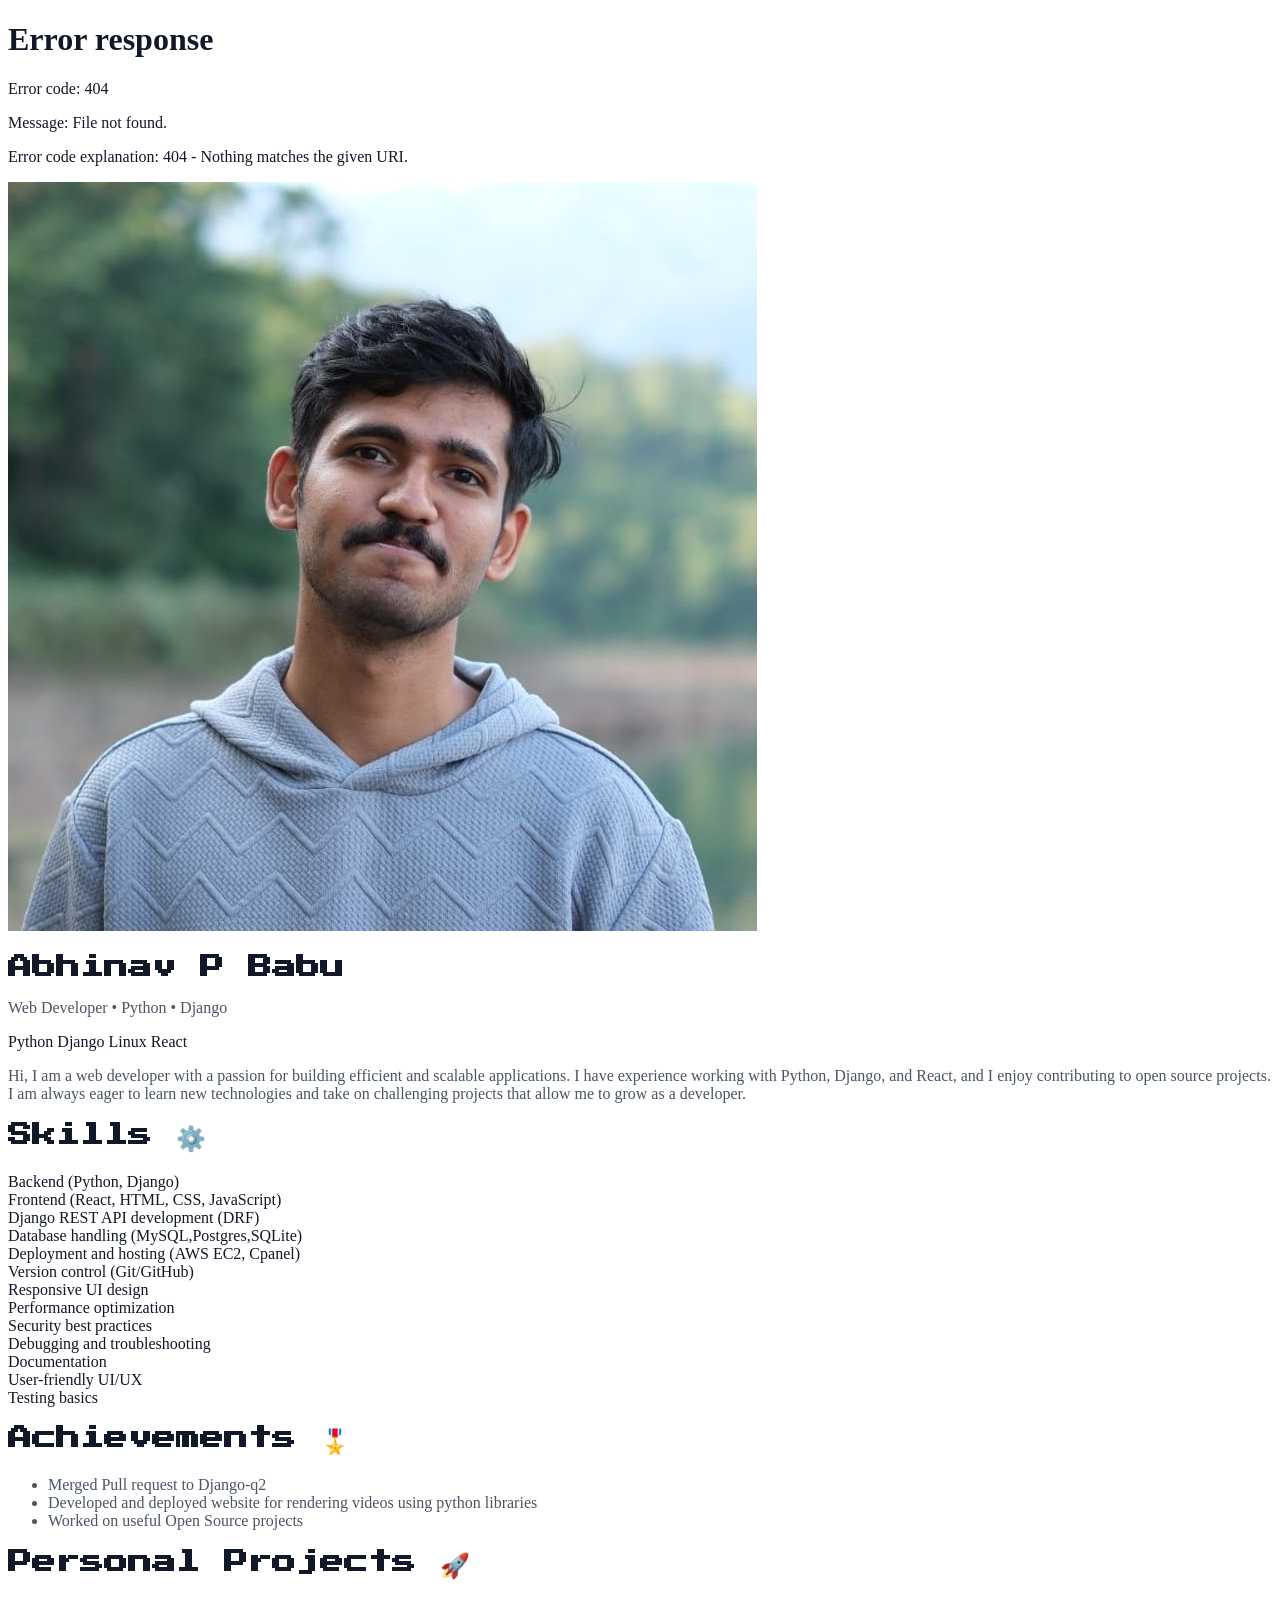
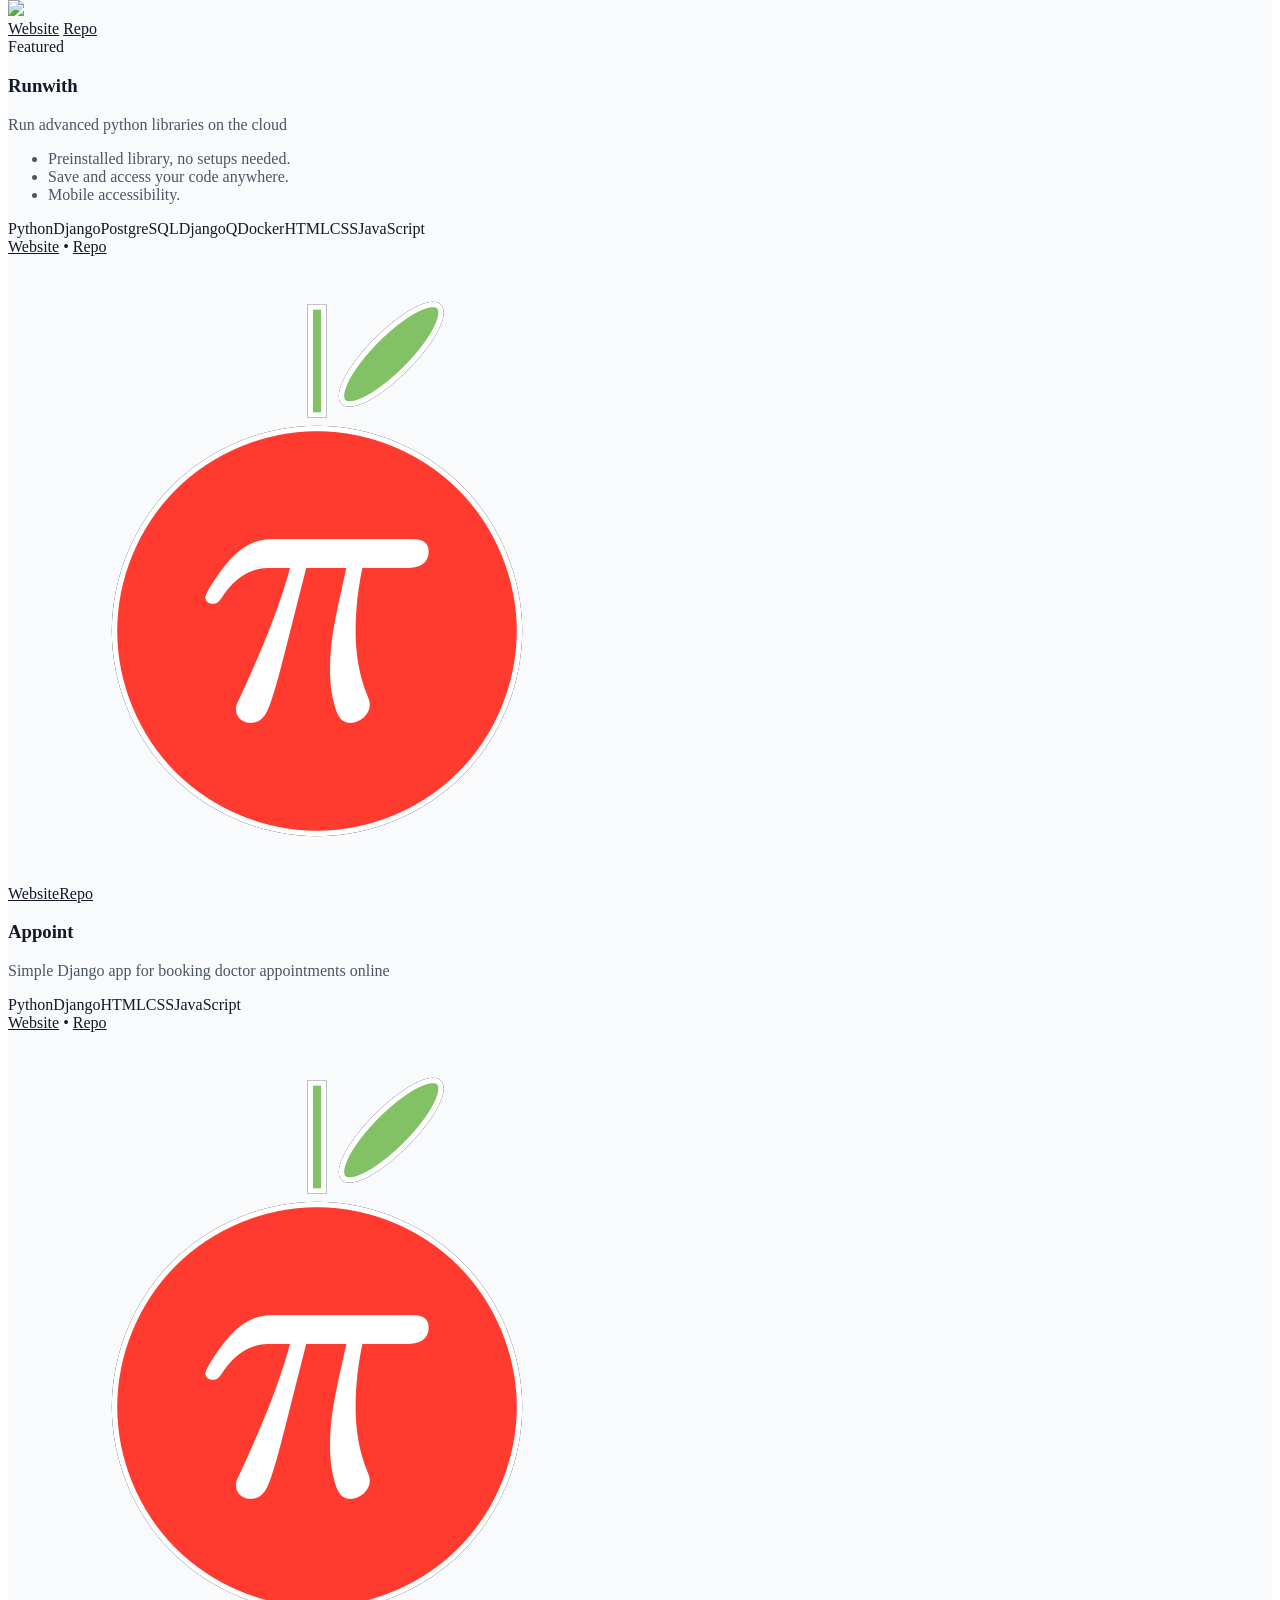
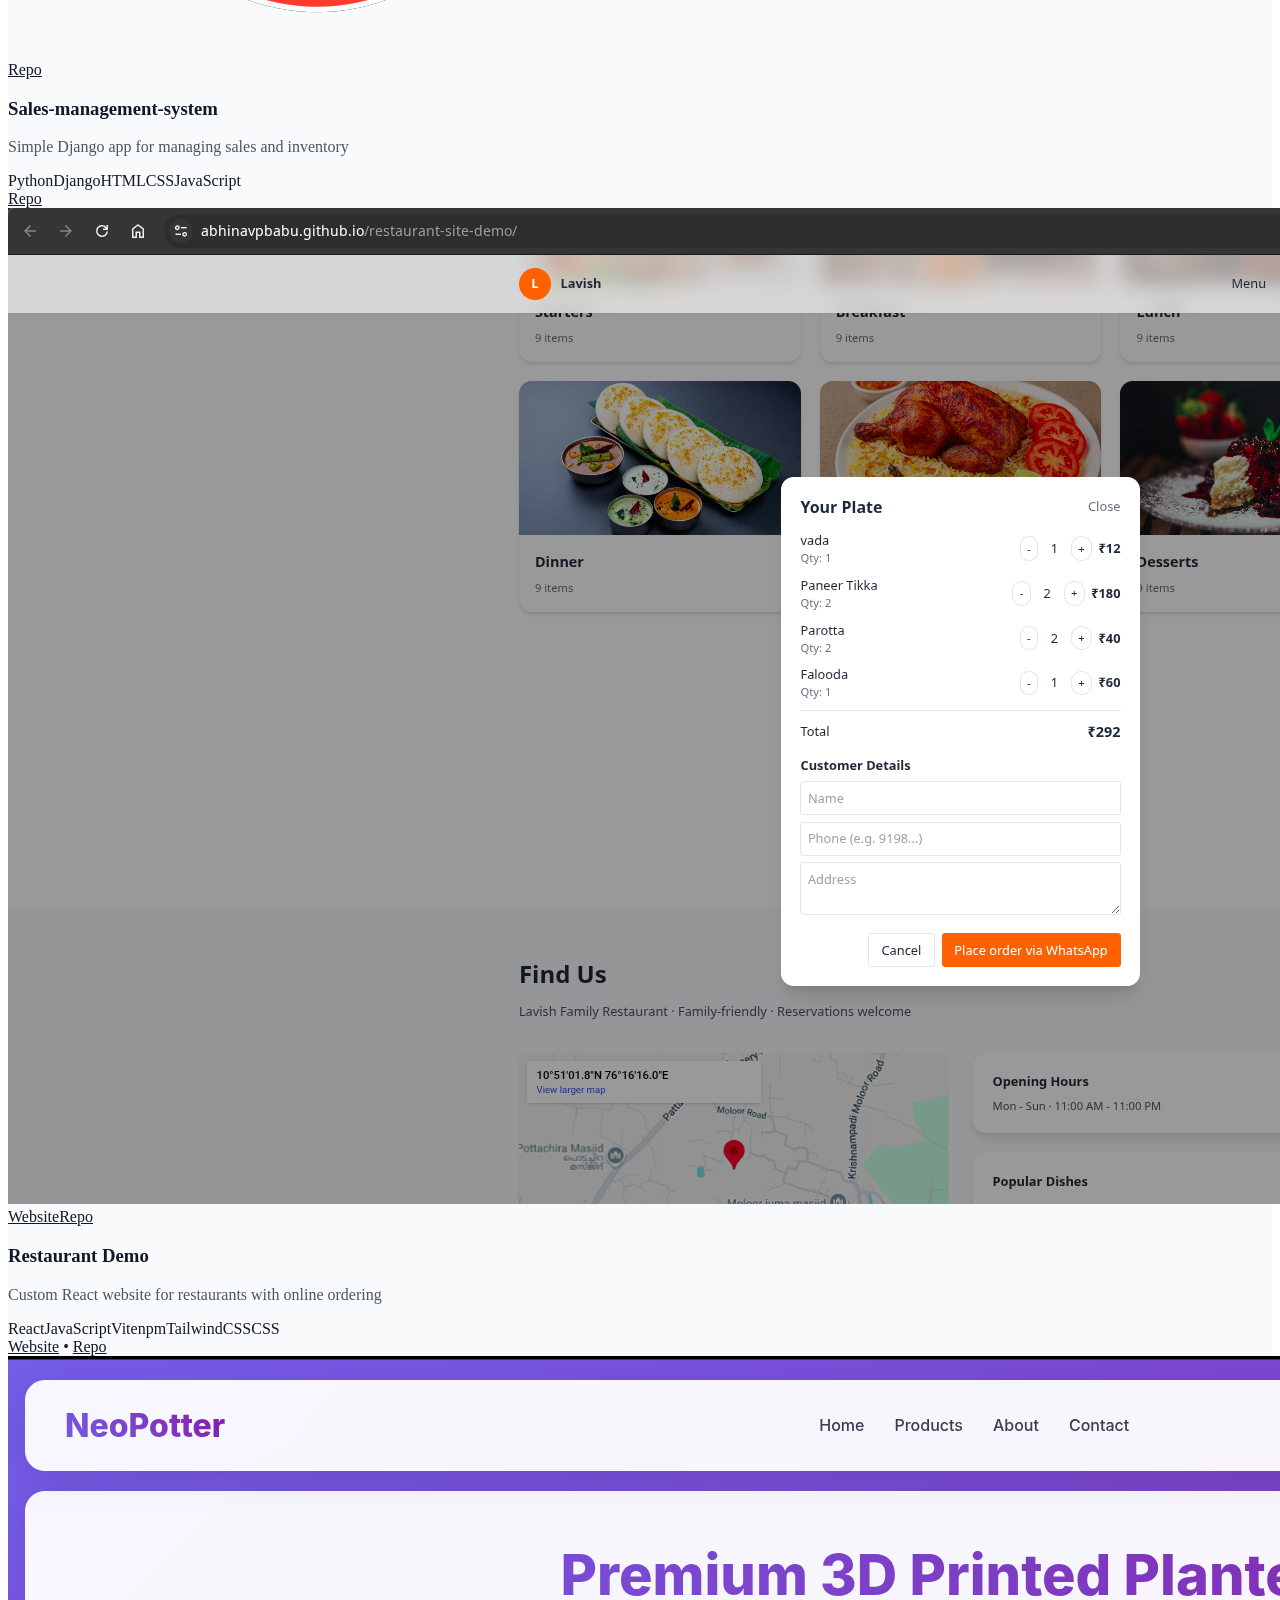
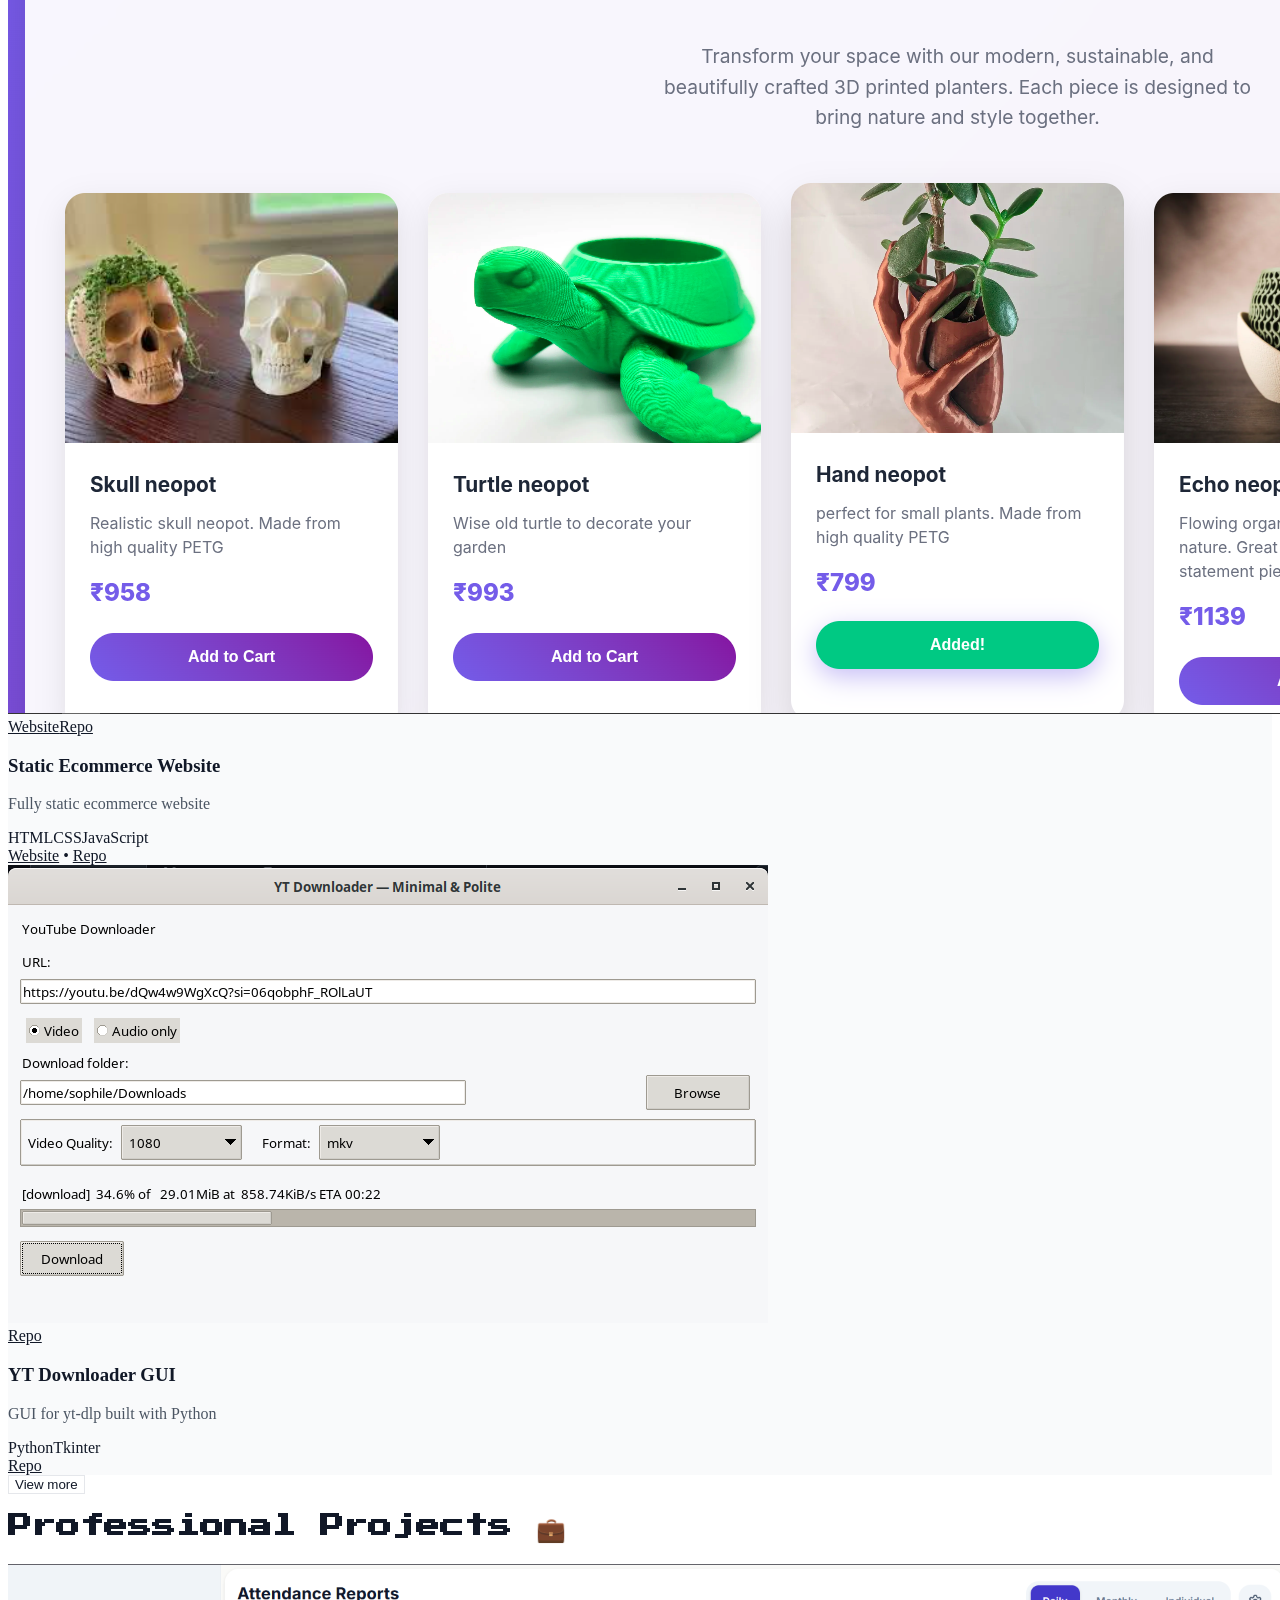
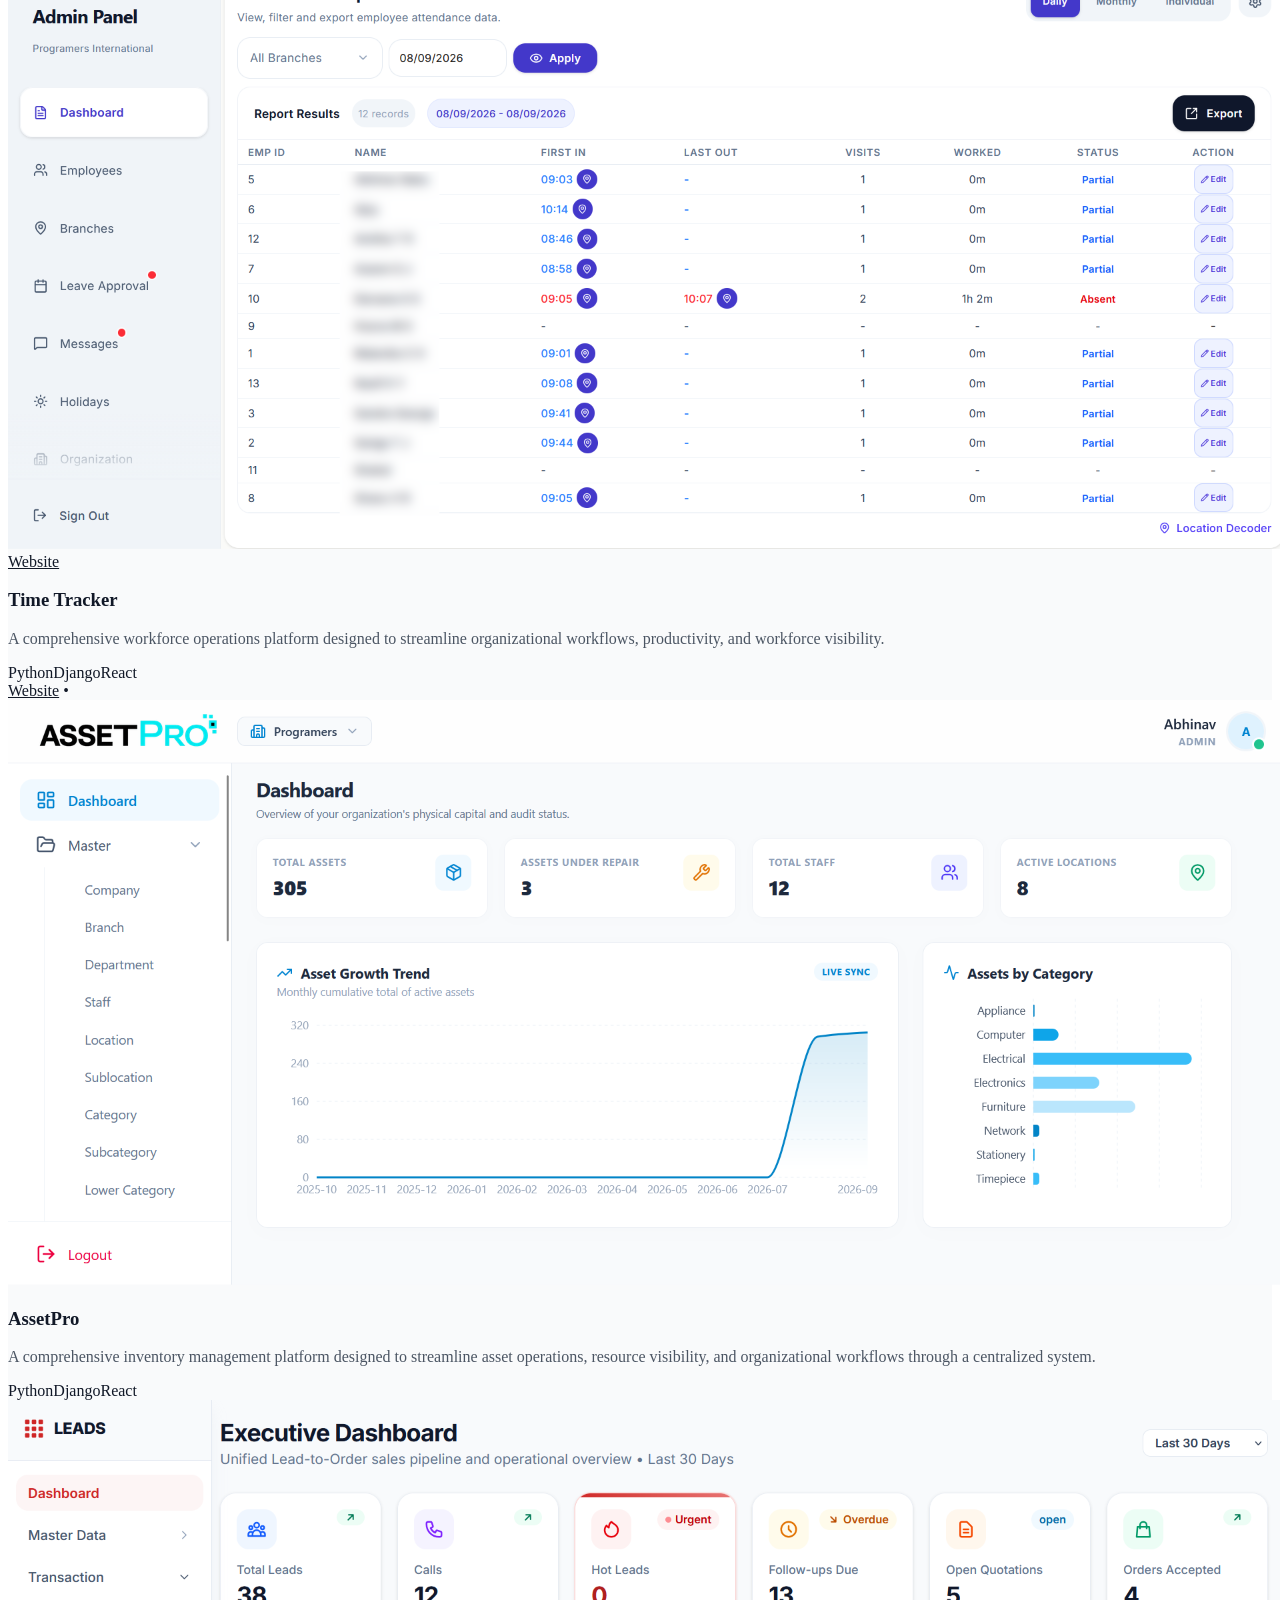
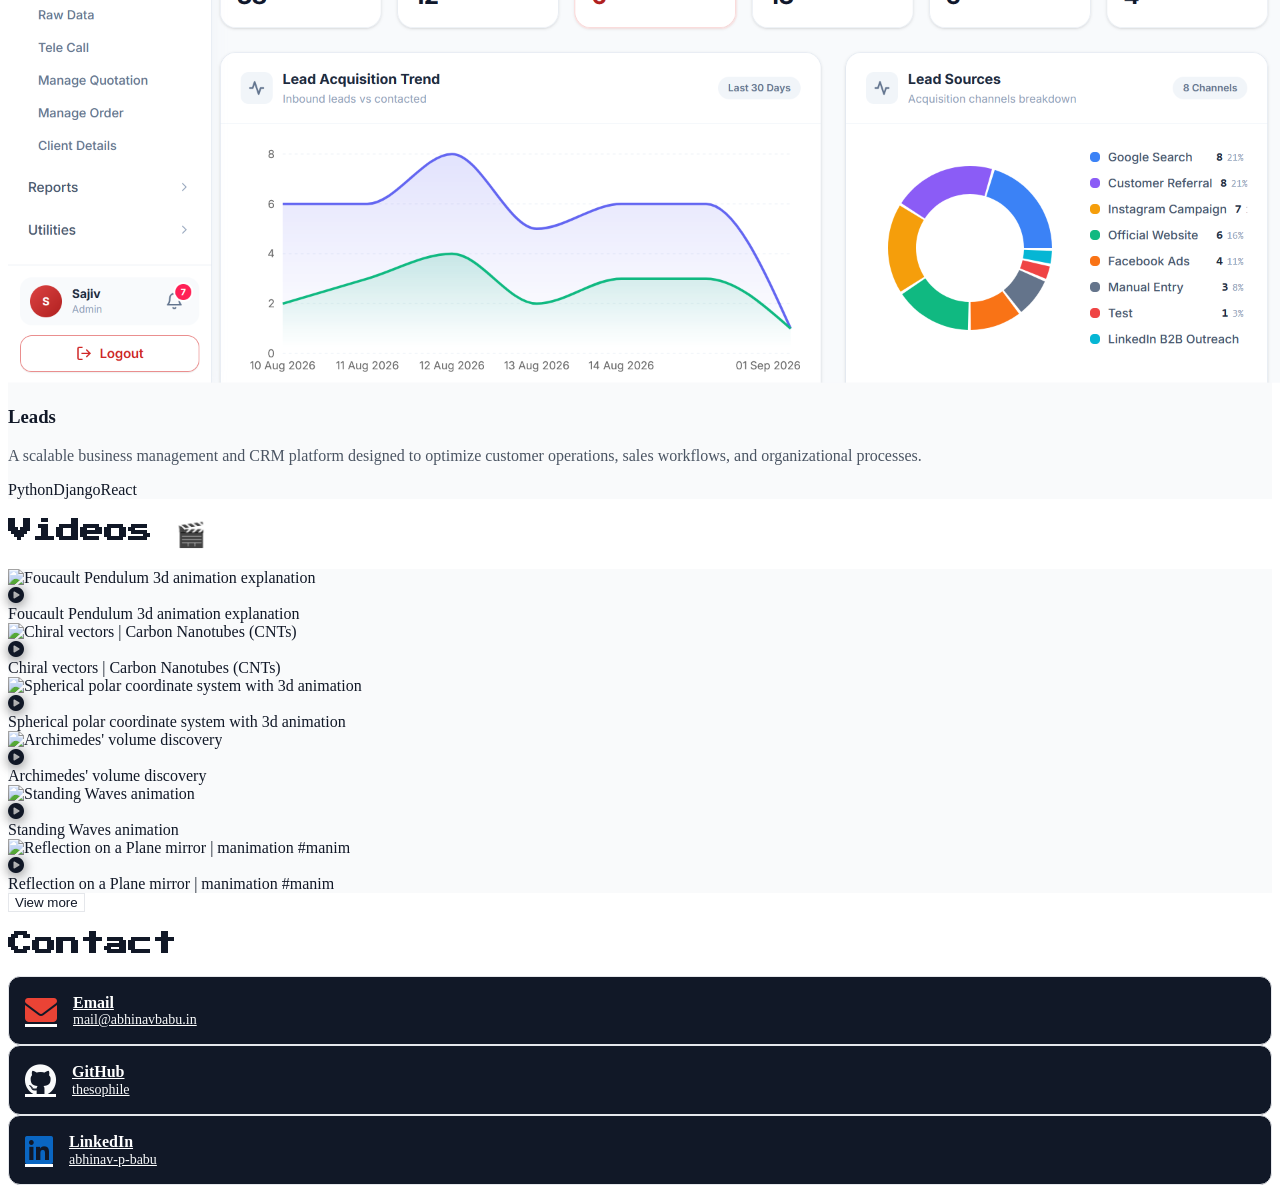
==== index.html @ 72762e6c "Swap video embeds for click-to-play posters to fix scrolling." ====
<!DOCTYPE html>
<html lang="en">

<head>
    <meta charset="UTF-8">
    <meta name="viewport" content="width=device-width, initial-scale=1.0">
    <title>Abhinav Babu | Web Developer, Python Django, Kerala</title>
    <meta name="description"
        content="Abhinav P Babu is a web developer from Kerala specializing in Python and Django. With a passion for building efficient and scalable applications, Abhinav has experience working with various technologies and contributing to open source projects. Explore his portfolio, projects, and contact information on his personal website.">
    <script src="https://cdn.tailwindcss.com"></script>
    <link rel="stylesheet" href="https://cdnjs.cloudflare.com/ajax/libs/font-awesome/6.5.0/css/all.min.css">
    <link href="https://fonts.googleapis.com/css2?family=Press+Start+2P&display=swap" rel="stylesheet">
    <link rel="stylesheet" href="style.css">
    <link rel="stylesheet" href="common/navbar.css">
</head>

<body class="font-sans">

    <!-- fetch navbar from common -->
    <div id="navbar"></div>
    <script src="common/navbar.js"></script>
    <script>
        fetch('common/navbar.html')
            .then(response => response.text())
            .then(data => {
                document.getElementById('navbar').innerHTML = data;

                initNavbar();
            });
    </script>




    <!-- Container -->
    <div class="max-w-6xl mx-auto px-6">

        <!-- Hero -->
        <section class="py-12 md:py-20 flex flex-col md:flex-row md:items-start gap-8 md:gap-12">
            <div class="w-full md:w-auto md:shrink-0">
                <img id="profile-img" src="img/profile.jpg"
                    class="w-full md:w-64 object-cover rounded-lg mix-blend-multiply opacity-95" />
            </div>
            <div class="flex-1">
                <h1 class="text-2xl md:text-3xl font-bold font-minecraft">
                    Abhinav P Babu
                </h1>
                <p class="mt-3 theme-muted">
                    Web Developer • Python • Django
                </p>
                <div class="mt-5 flex flex-wrap gap-2">
                    <span class="px-3 py-1 text-sm border rounded theme-border">Python</span>
                    <span class="px-3 py-1 text-sm border rounded theme-border">Django</span>
                    <span class="px-3 py-1 text-sm border rounded theme-border">Linux</span>
                    <span class="px-3 py-1 text-sm border rounded theme-border">React</span>
                </div>
                <p class="mt-5 max-w-2xl theme-muted">
                    Hi, I am a web developer with a passion for building efficient and scalable applications. I have
                    experience working with Python, Django, and React, and I enjoy contributing to open source projects.
                    I am always eager to learn new technologies and take on challenging projects that allow me to grow
                    as
                    a developer.
                </p>
            </div>
        </section>

        <!-- Skills -->
        <section class="py-16" id="skills">
            <h2 class="text-2xl font-semibold border-b pb-2 mb-4 theme-border">Skills ⚙️</h2>
            <div class="mt-6 grid grid-cols-2 md:grid-cols-4 gap-4 text-sm">
                <div class="border p-3 theme-border">Backend (Python, Django)</div>
                <div class="border p-3 theme-border">Frontend (React, HTML, CSS, JavaScript)</div>
                <div class="border p-3 theme-border">Django REST API development (DRF)</div>
                <div class="border p-3 theme-border">Database handling (MySQL,Postgres,SQLite)</div>
                <div class="border p-3 theme-border">Deployment and hosting (AWS EC2, Cpanel)</div>
                <div class="border p-3 theme-border">Version control (Git/GitHub)</div>
                <div class="border p-3 theme-border">Responsive UI design</div>
                <div class="border p-3 theme-border">Performance optimization</div>
                <div class="border p-3 theme-border">Security best practices</div>
                <div class="border p-3 theme-border">Debugging and troubleshooting</div>
                <div class="border p-3 theme-border">Documentation</div>
                <div class="border p-3 theme-border">User-friendly UI/UX</div>
                <div class="border p-3 theme-border">Testing basics</div>
            </div>
        </section>

        <!-- Achievements -->
        <section class="py-16">
            <h2 class="text-2xl font-semibold border-b pb-2 mb-4 theme-border">Achievements 🎖️</h2>
            <ul class="mt-4 list-disc list-inside theme-muted">
                <li>Merged Pull request to Django-q2</li>
                <li>Developed and deployed website for rendering videos using python libraries</li>
                <li>Worked on useful Open Source projects</li>
            </ul>
        </section>

    </div>

    <!-- Personal Projects -->
    <section id="featured" class="py-16">
        <div class="max-w-6xl mx-auto px-6">
            <div id="projects" class="scroll-mt-14"></div>
            <h2 class="text-2xl font-semibold border-b pb-2 mb-6 theme-border">Personal Projects 🚀</h2>
            <div id="featured-project" class="mb-6"></div>
            <div id="projects-container" class="grid sm:grid-cols-2 lg:grid-cols-3 gap-6"></div>
            <div class="mt-8 text-center">
                <button id="projects-more-btn" class="px-6 py-2 text-sm rounded theme-btn hidden">View more</button>
            </div>
        </div>
    </section>

    <!-- Professional Projects -->
    <section id="professional-projects" class="py-16">
        <div class="max-w-6xl mx-auto px-6">
            <h2 class="text-2xl font-semibold border-b pb-2 mb-6 theme-border">Professional Projects 💼</h2>
            <div id="professional-projects-container" class="grid sm:grid-cols-2 lg:grid-cols-3 gap-6"></div>
        </div>
    </section>

    <!-- Videos -->
    <section class="py-16" id="videos">
        <div class="max-w-6xl mx-auto px-6">
            <h2 class="text-2xl font-semibold border-b pb-2 mb-6 theme-border">Videos 🎬</h2>
            <div id="videos-container" class="grid grid-cols-1 md:grid-cols-3 gap-6"></div>
            <div class="mt-8 text-center">
                <button id="videos-more-btn" class="px-6 py-2 text-sm rounded theme-btn hidden">View more</button>
            </div>
        </div>
    </section>

    <section class="px-6">
        <div class="max-w-6xl mx-auto px-6">
            <!-- Contact -->
            <section id="contact" class="py-16">
                <h2 class="text-2xl font-semibold border-b pb-2 mb-4 theme-border">Contact</h2>
                <div class="mt-4 grid gap-4 sm:grid-cols-3">
                    <a href="mailto:abhinavbabu.contact@gmail.com" class="btn-card">
                        <i class="fa-solid fa-envelope"></i>
                        <span>
                            <span class="name">Email</span>
                            <span class="username">mail@abhinavbabu.in</span>
                        </span>
                    </a>
                    <a href="https://github.com/thesophile" target="_blank" class="btn-card">
                        <i class="fa-brands fa-github"></i>
                        <span>
                            <span class="name">GitHub</span>
                            <span class="username">thesophile</span>
                        </span>
                    </a>
                    <a href="https://linkedin.com/in/abhinav-p-babu" target="_blank" class="btn-card">
                        <i class="fa-brands fa-linkedin"></i>
                        <span>
                            <span class="name">LinkedIn</span>
                            <span class="username">abhinav-p-babu</span>
                        </span>
                    </a>
                </div>
            </section>
        </div>
    </section>


    <script>
        const VIDEOS_PER_PAGE = 6;
        let allVideos = [];
        let videosShown = 0;

        function renderVideos(videos) {
            const container = document.getElementById('videos-container');
            const btn = document.getElementById('videos-more-btn');
            const batch = videos.slice(videosShown, videosShown + VIDEOS_PER_PAGE);

            batch.forEach(v => {
                const div = document.createElement('div');
                div.className = 'border rounded overflow-hidden';
                div.style.borderColor = 'var(--border)';
                div.style.backgroundColor = 'var(--bg-card)';
                div.innerHTML = `
                    <div class="aspect-video w-full relative group cursor-pointer video-face" title="${v.title}">
                        <img
                            class="w-full h-full object-cover"
                            src="https://i.ytimg.com/vi/${v.youtube_id}/hqdefault.jpg"
                            alt="${v.title}"
                            loading="lazy">
                        <div class="absolute inset-0 bg-black/30 group-hover:bg-black/10 transition flex items-center justify-center">
                            <i class="fa-solid fa-circle-play text-white text-5xl" style="filter: drop-shadow(0 2px 6px rgba(0,0,0,0.6));"></i>
                        </div>
                    </div>
                    <div class="p-3 text-sm font-medium">${v.title}</div>
                `;
                div.querySelector('.video-face').addEventListener('click', () => {
                    const face = div.querySelector('.video-face');
                    face.innerHTML = `
                        <iframe
                            class="w-full h-full"
                            src="https://www.youtube.com/embed/${v.youtube_id}?autoplay=1&rel=0"
                            title="${v.title}"
                            frameborder="0"
                            allow="accelerometer; autoplay; clipboard-write; encrypted-media; gyroscope; picture-in-picture"
                            allowfullscreen>
                        </iframe>
                    `;
                    face.classList.remove('group', 'cursor-pointer');
                });
                container.appendChild(div);
            });

            videosShown += batch.length;
            btn.classList.toggle('hidden', videosShown >= allVideos.length);
        }

        fetch('videos.json')
            .then(res => res.json())
            .then(data => {
                allVideos = data;
                renderVideos(allVideos);
                document.getElementById('videos-more-btn').addEventListener('click', () => {
                    renderVideos(allVideos);
                });
            })
            .catch(() => {
                document.getElementById('videos-container').innerHTML =
                    '<p class="theme-subtle text-sm">Failed to load videos.</p>';
            });
    </script>

    <script src="script.js"></script>

    <script src="https://unpkg.com/lenis@1.3.26/dist/lenis.min.js"></script>
    <script>
        const lenis = new Lenis({
            autoRaf: true,
            anchors: { offset: 56 },
            respectReducedMotion: false,
            syncTouch: true
        });
    </script>

</body>

</html>
---- style.css ----
.font-minecraft {
            font-family: 'Press Start 2P';
        }

        h2 {
            font-family: 'Press Start 2P';
        }

        /* ── Theme tokens ── */
        :root {
            --bg: #ffffff;
            --bg-nav: #ffffff;
            --bg-card: #f9fafb;
            --text: #111827;
            --text-muted: #4b5563;
            --text-subtle: #6b7280;
            --border: #e5e7eb;
            --hover-bg: #f3f4f6;
        }

        [data-theme="dark"] {
            --bg: #0f0f0f;
            --bg-nav: #111111;
            --bg-card: #1a1a1a;
            --text: #f3f4f6;
            --text-muted: #d1d5db;
            --text-subtle: #9ca3af;
            --border: #2a2a2a;
            --hover-bg: #1f1f1f;
        }

        html {
            scroll-behavior: smooth;
            scroll-padding-top: 4rem;
        }

        .lenis.lenis-smooth {
            scroll-behavior: auto !important;
        }

        body {
            background-color: var(--bg);
            color: var(--text);
            transition: background-color 0.25s, color 0.25s;
        }

        nav {
            background-color: var(--bg-nav);
            border-color: var(--border);
        }

        #mobile-menu {
            background-color: var(--bg-nav);
            border-color: var(--border);
        }

        /* Skills / border cards */
        .theme-border {
            border-color: var(--border);
        }

        .theme-card {
            background-color: var(--bg-card);
            border-color: var(--border);
        }

        /* Text helpers */
        .theme-muted  { color: var(--text-muted); }
        .theme-subtle { color: var(--text-subtle); }

        /* Links */
        a { color: inherit; }

        /* Toggle button */
        #theme-toggle {
            display: flex;
            align-items: center;
            justify-content: center;
            width: 32px;
            height: 32px;
            border-radius: 6px;
            border: 1px solid var(--border);
            background: transparent;
            cursor: pointer;
            color: var(--text);
            transition: background 0.2s;
            font-size: 15px;
            flex-shrink: 0;
        }

        #theme-toggle:hover { background: var(--hover-bg); }

        /* Hamburger lines */
        .ham-line { background-color: var(--text); }

        /* Contact buttons */
        .btn-card {
            display: flex;
            align-items: center;
            gap: 1rem;
            padding: 1rem;
            border: 1px solid var(--border);
            border-radius: 0.75rem;
            background-color: var(--text);
            color: var(--bg);
            transition: opacity 0.2s, border-color 0.2s;
        }
        .btn-card:hover { opacity: 0.8; }
        .btn-card i {
            flex-shrink: 0;
            font-size: 2rem;
            color: var(--bg-card);
        }
        .btn-card i.fa-envelope { color: #ea4335; }
        .btn-card i.fa-github { color: var(--bg-card); }
        .btn-card i.fa-linkedin { color: #0a66c2; }
        .btn-card .name {
            display: block;
            font-weight: 600;
            line-height: 1.2;
            color: var(--bg);
        }
        .btn-card .username {
            display: block;
            color: var(--bg-card);
            font-size: 0.875rem;
            line-height: 1.2;
        }

        /* View-more buttons */
        .theme-btn {
            border: 1px solid var(--border);
            color: var(--text);
            background: transparent;
        }
        .theme-btn:hover { background: var(--hover-bg); }

        /* Video + project cards inherit border */
        #videos-container .border,
        #projects-container .border,
        #featured-project .border,
        #professional-projects-container .border {
            border-color: var(--border);
            background-color: var(--bg-card);
        }

        /* Profile image: keep mix-blend only in light mode */
        [data-theme="dark"] #profile-img {
            mix-blend-mode: normal;
            opacity: 1;
        }
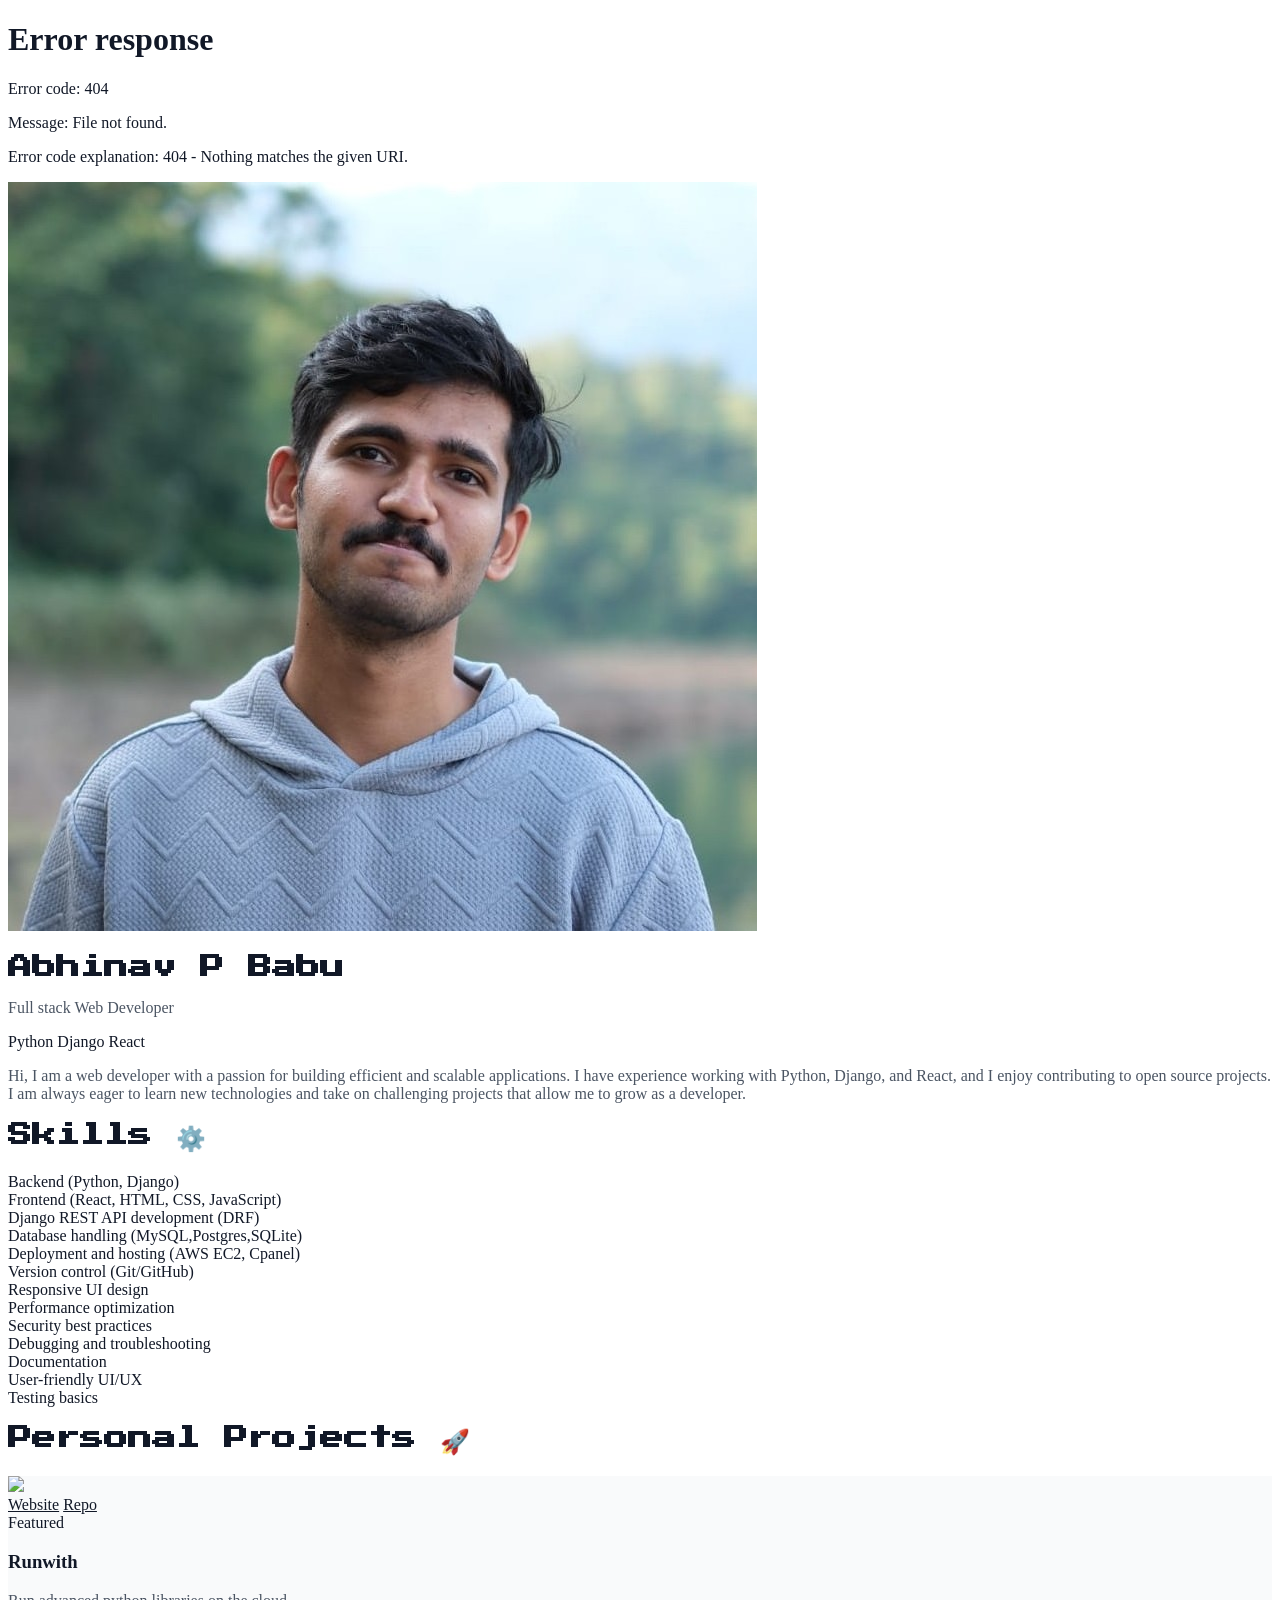
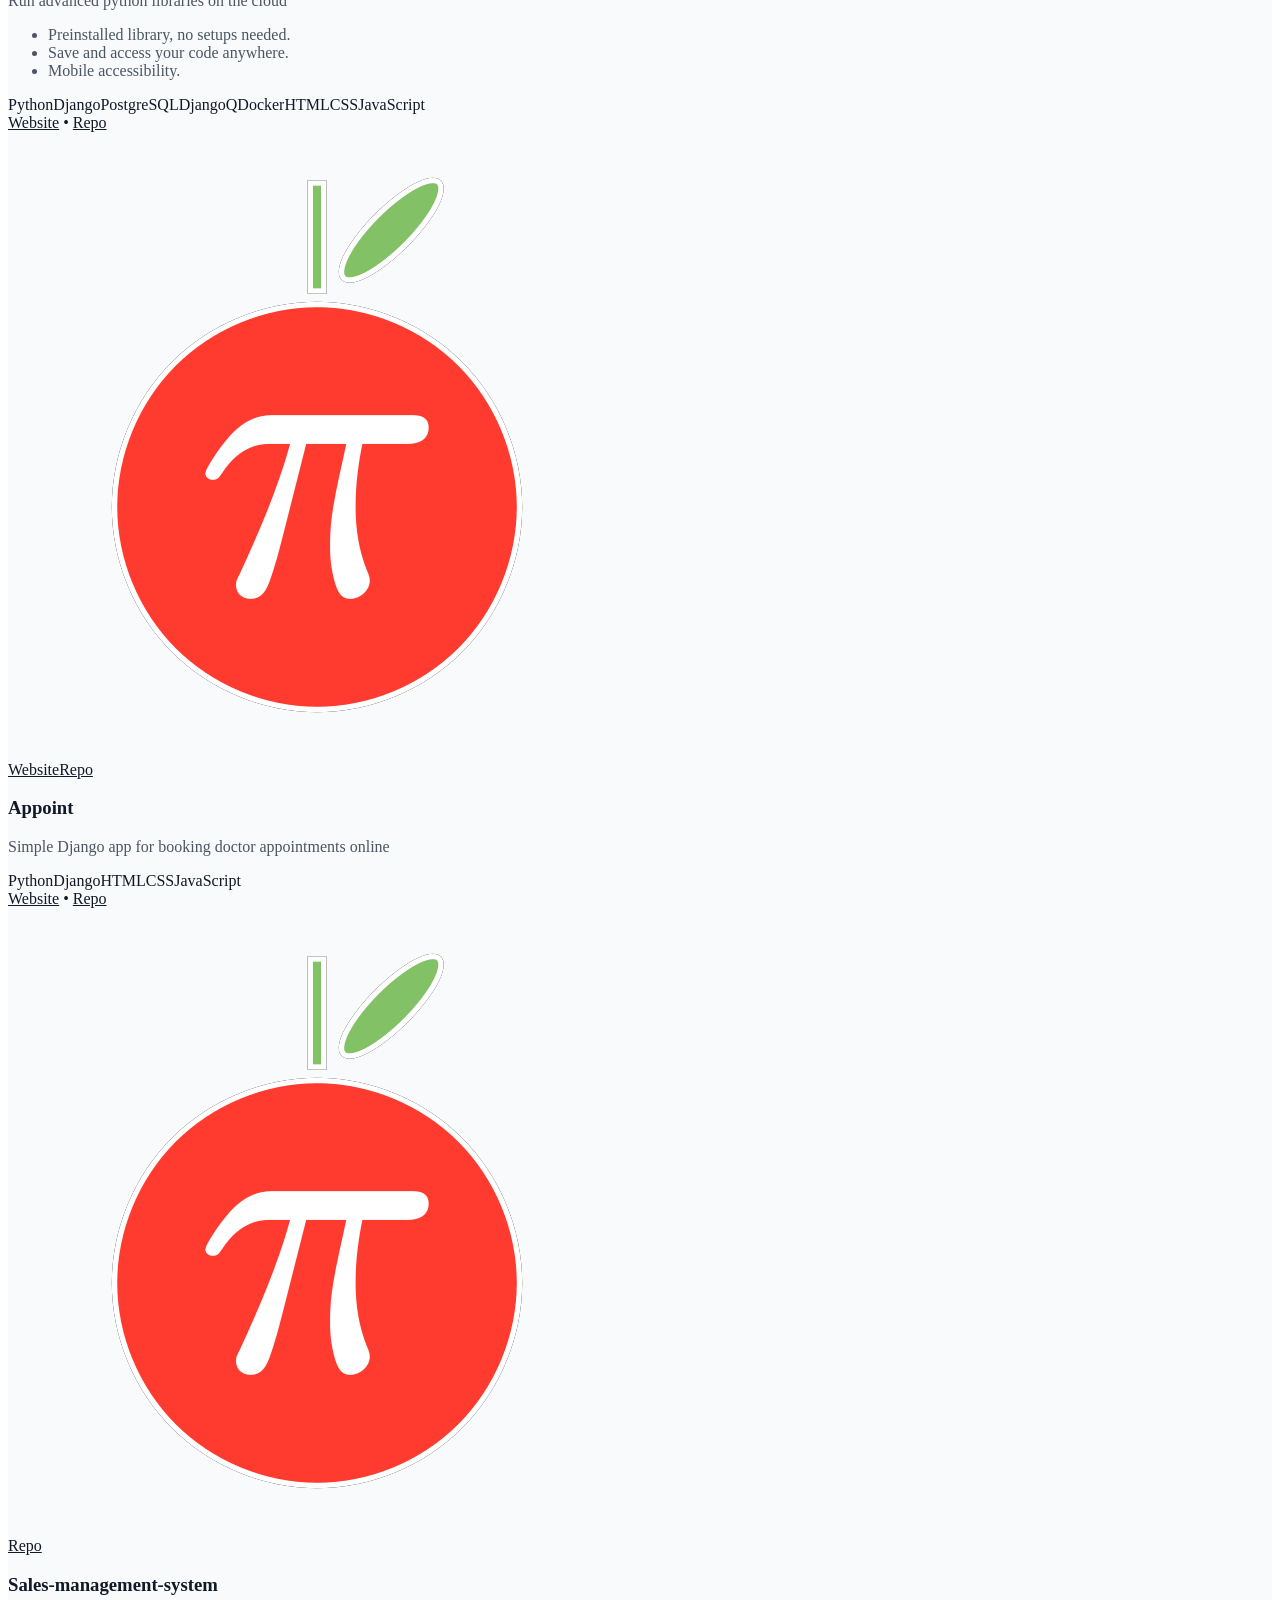
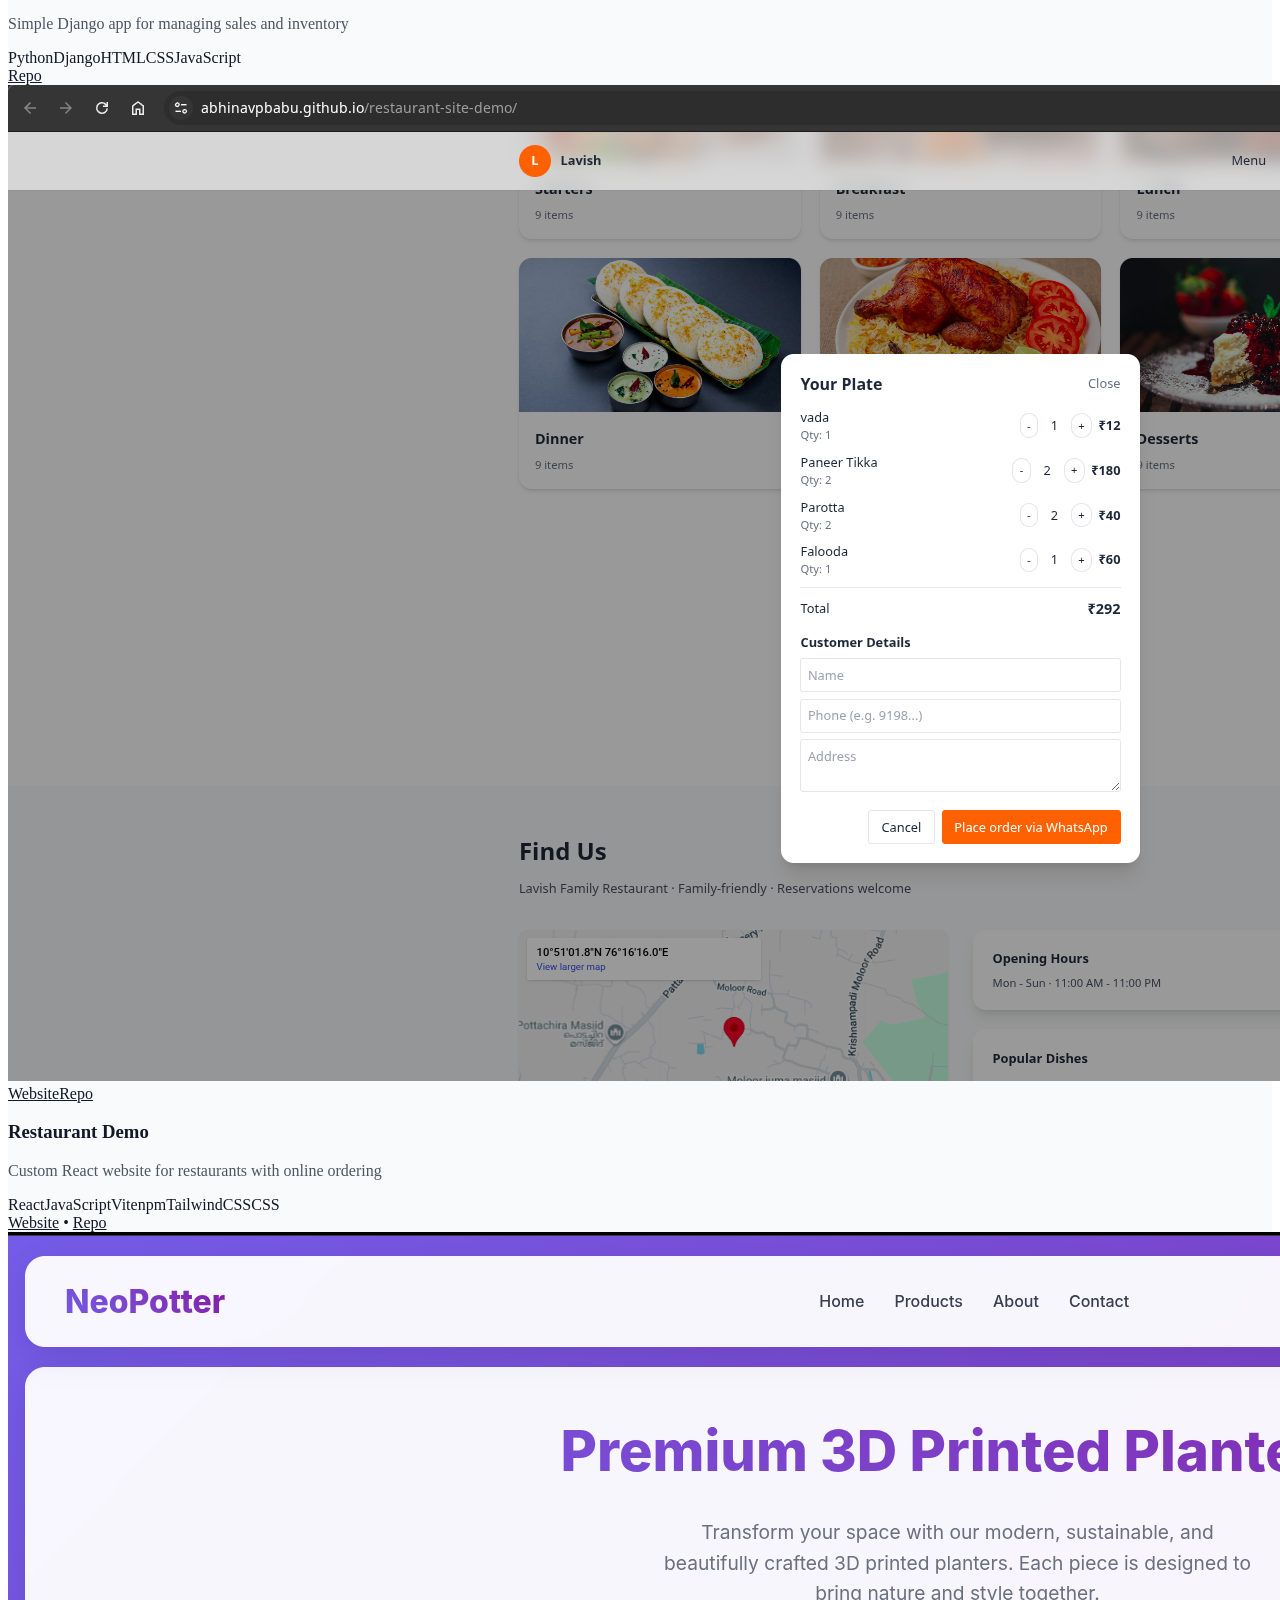
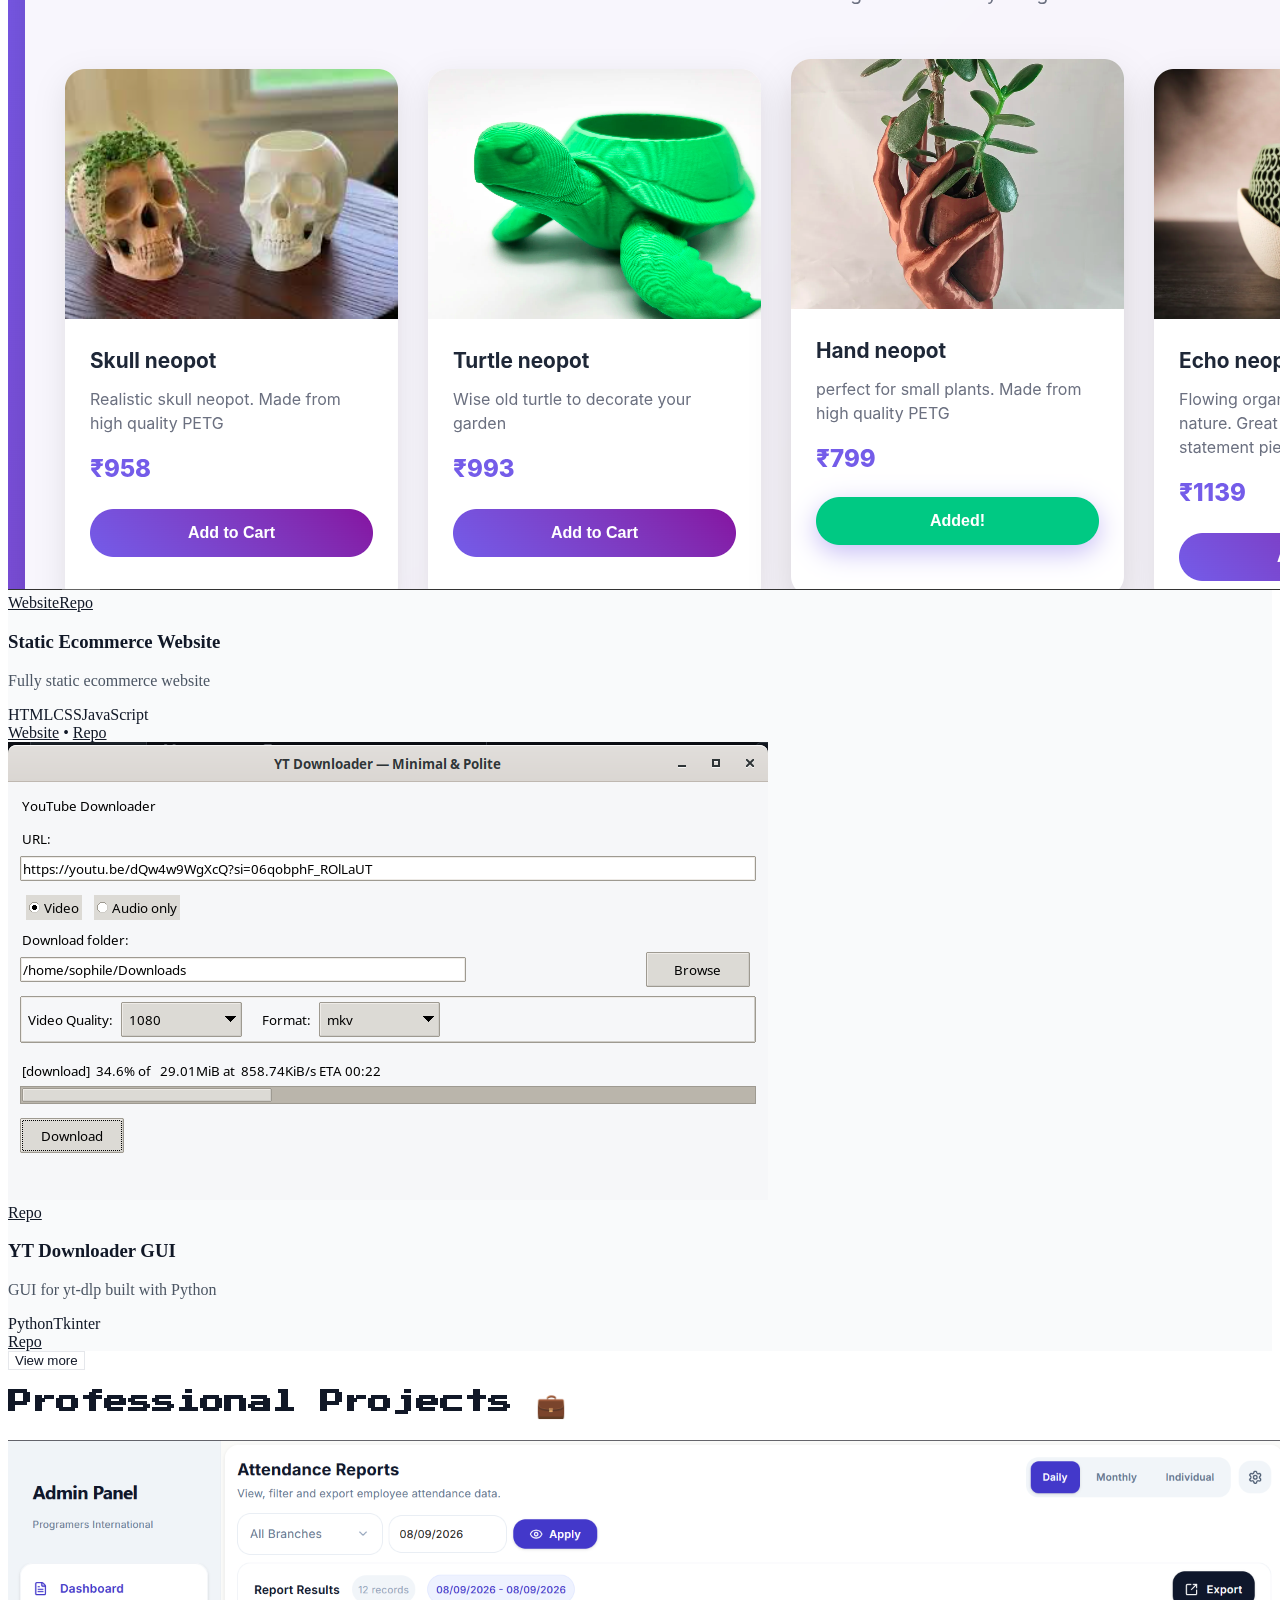
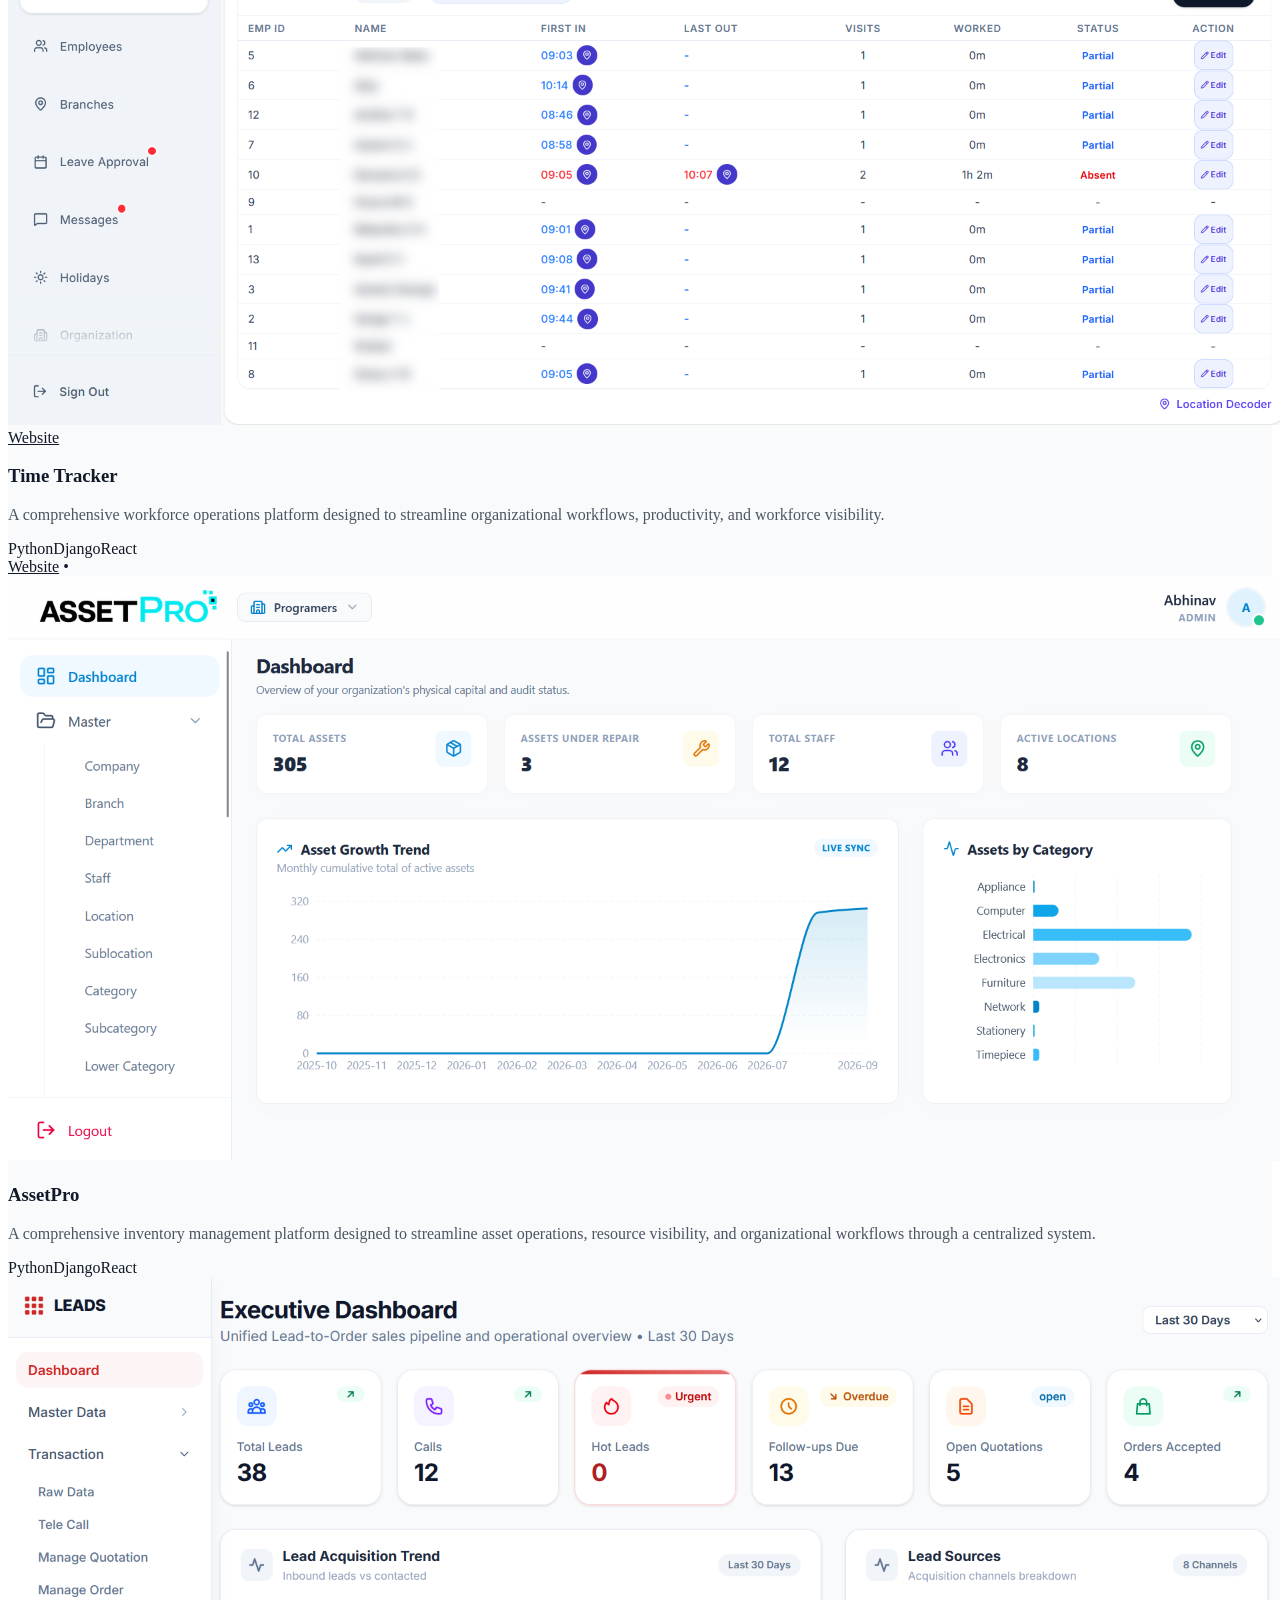
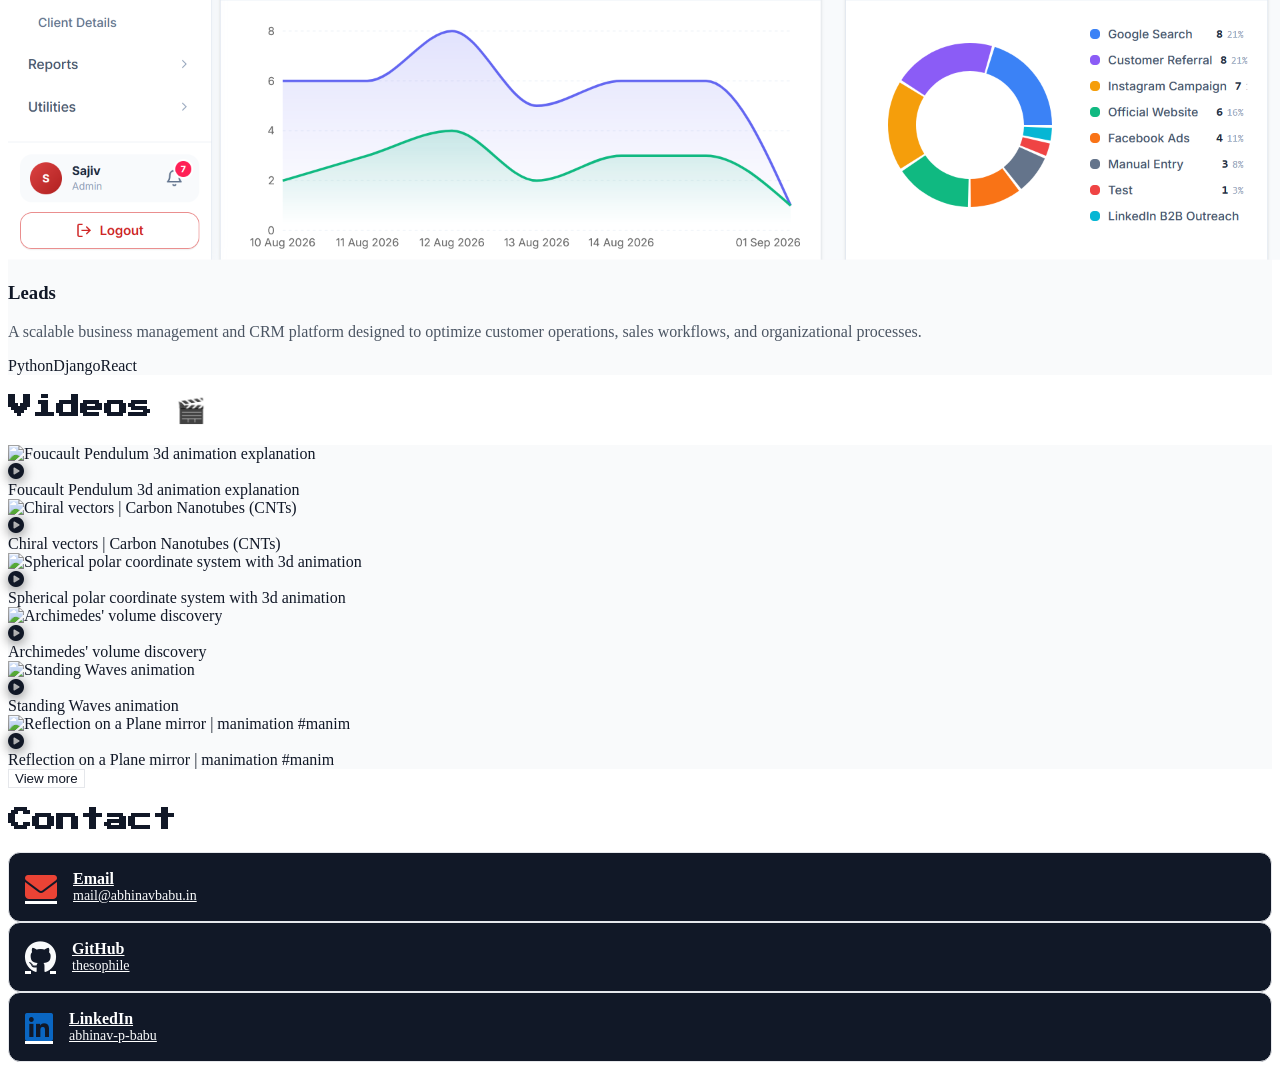
==== commit bfbbdfc0: "content chages" ====
--- a/index.html
+++ b/index.html
@@ -46,12 +46,11 @@
                     Abhinav P Babu
                 </h1>
                 <p class="mt-3 theme-muted">
-                    Web Developer • Python • Django
+                    Full stack Web Developer
                 </p>
                 <div class="mt-5 flex flex-wrap gap-2">
                     <span class="px-3 py-1 text-sm border rounded theme-border">Python</span>
                     <span class="px-3 py-1 text-sm border rounded theme-border">Django</span>
-                    <span class="px-3 py-1 text-sm border rounded theme-border">Linux</span>
                     <span class="px-3 py-1 text-sm border rounded theme-border">React</span>
                 </div>
                 <p class="mt-5 max-w-2xl theme-muted">
@@ -85,14 +84,14 @@
         </section>
 
         <!-- Achievements -->
-        <section class="py-16">
+        <!-- <section class="py-16">
             <h2 class="text-2xl font-semibold border-b pb-2 mb-4 theme-border">Achievements 🎖️</h2>
             <ul class="mt-4 list-disc list-inside theme-muted">
                 <li>Merged Pull request to Django-q2</li>
-                <li>Developed and deployed website for rendering videos using python libraries</li>
+                <li>Founded Runwith</li>
                 <li>Worked on useful Open Source projects</li>
             </ul>
-        </section>
+        </section> -->
 
     </div>
 
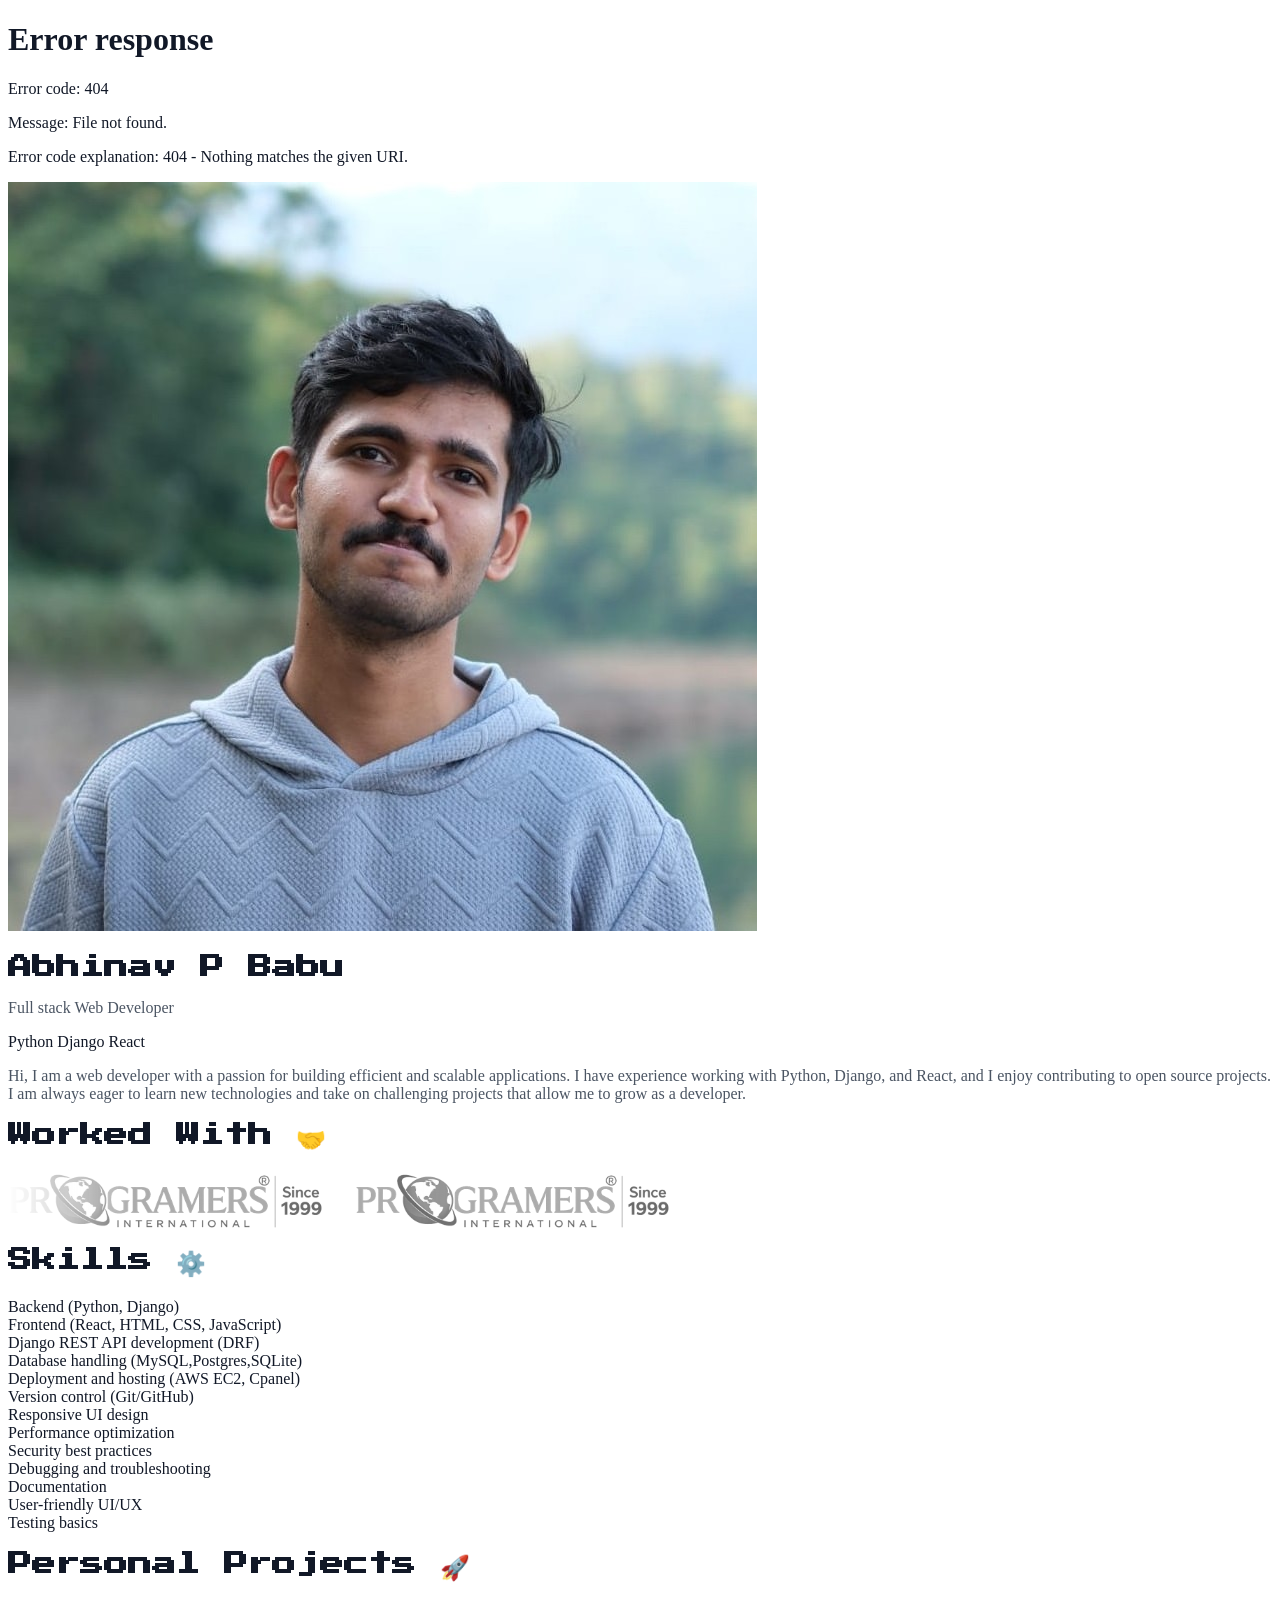
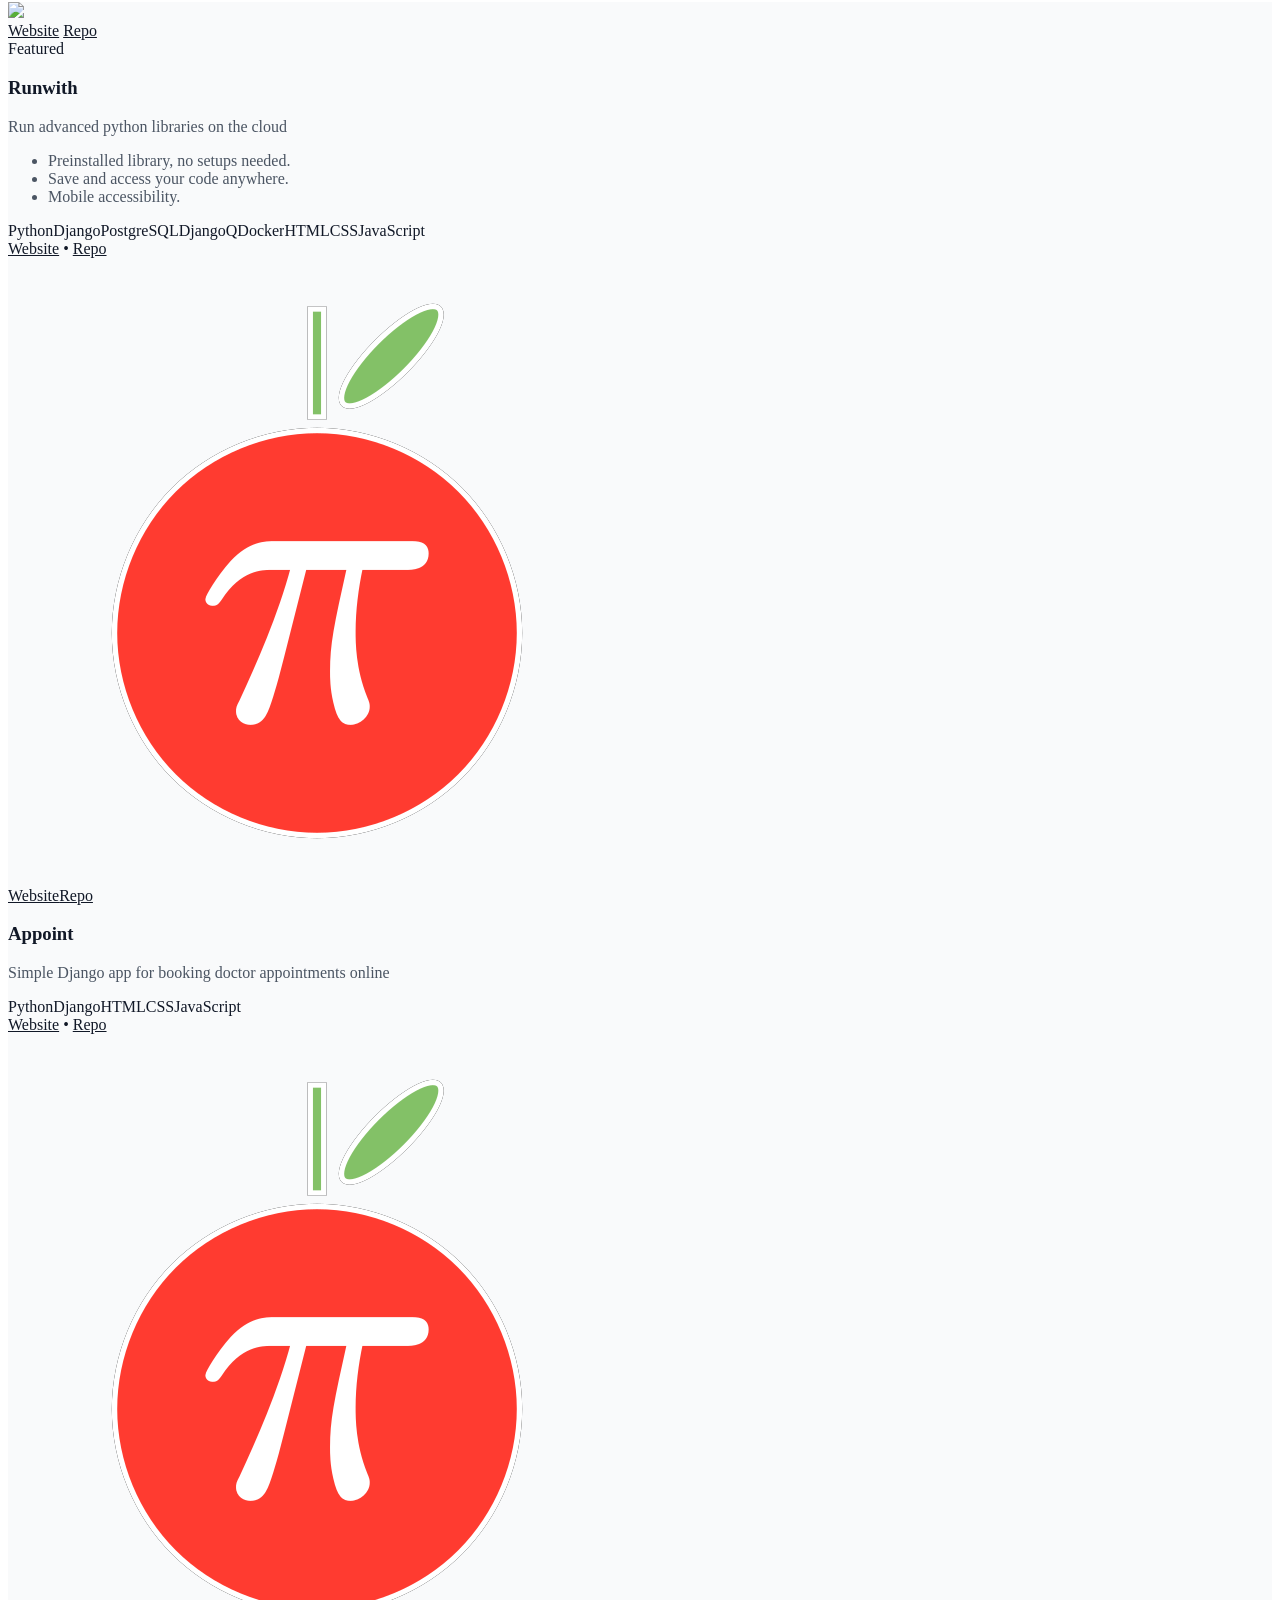
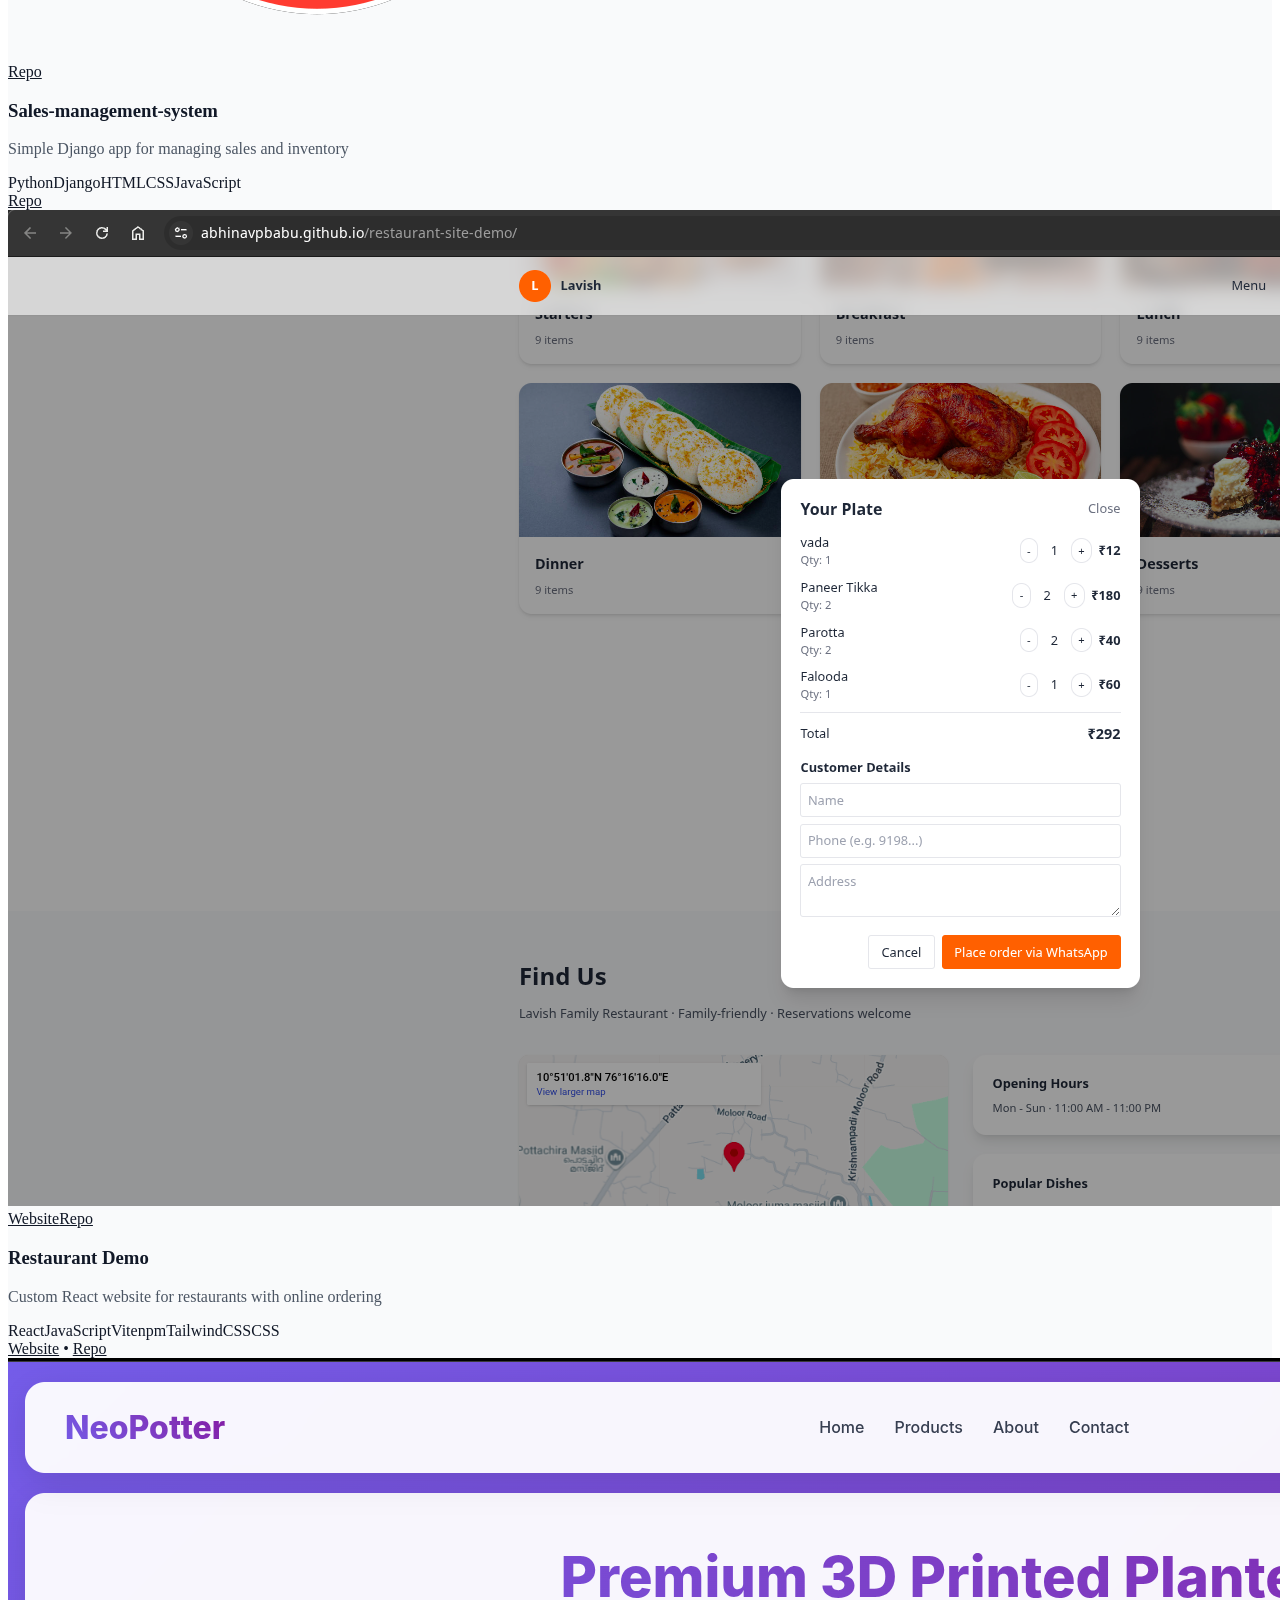
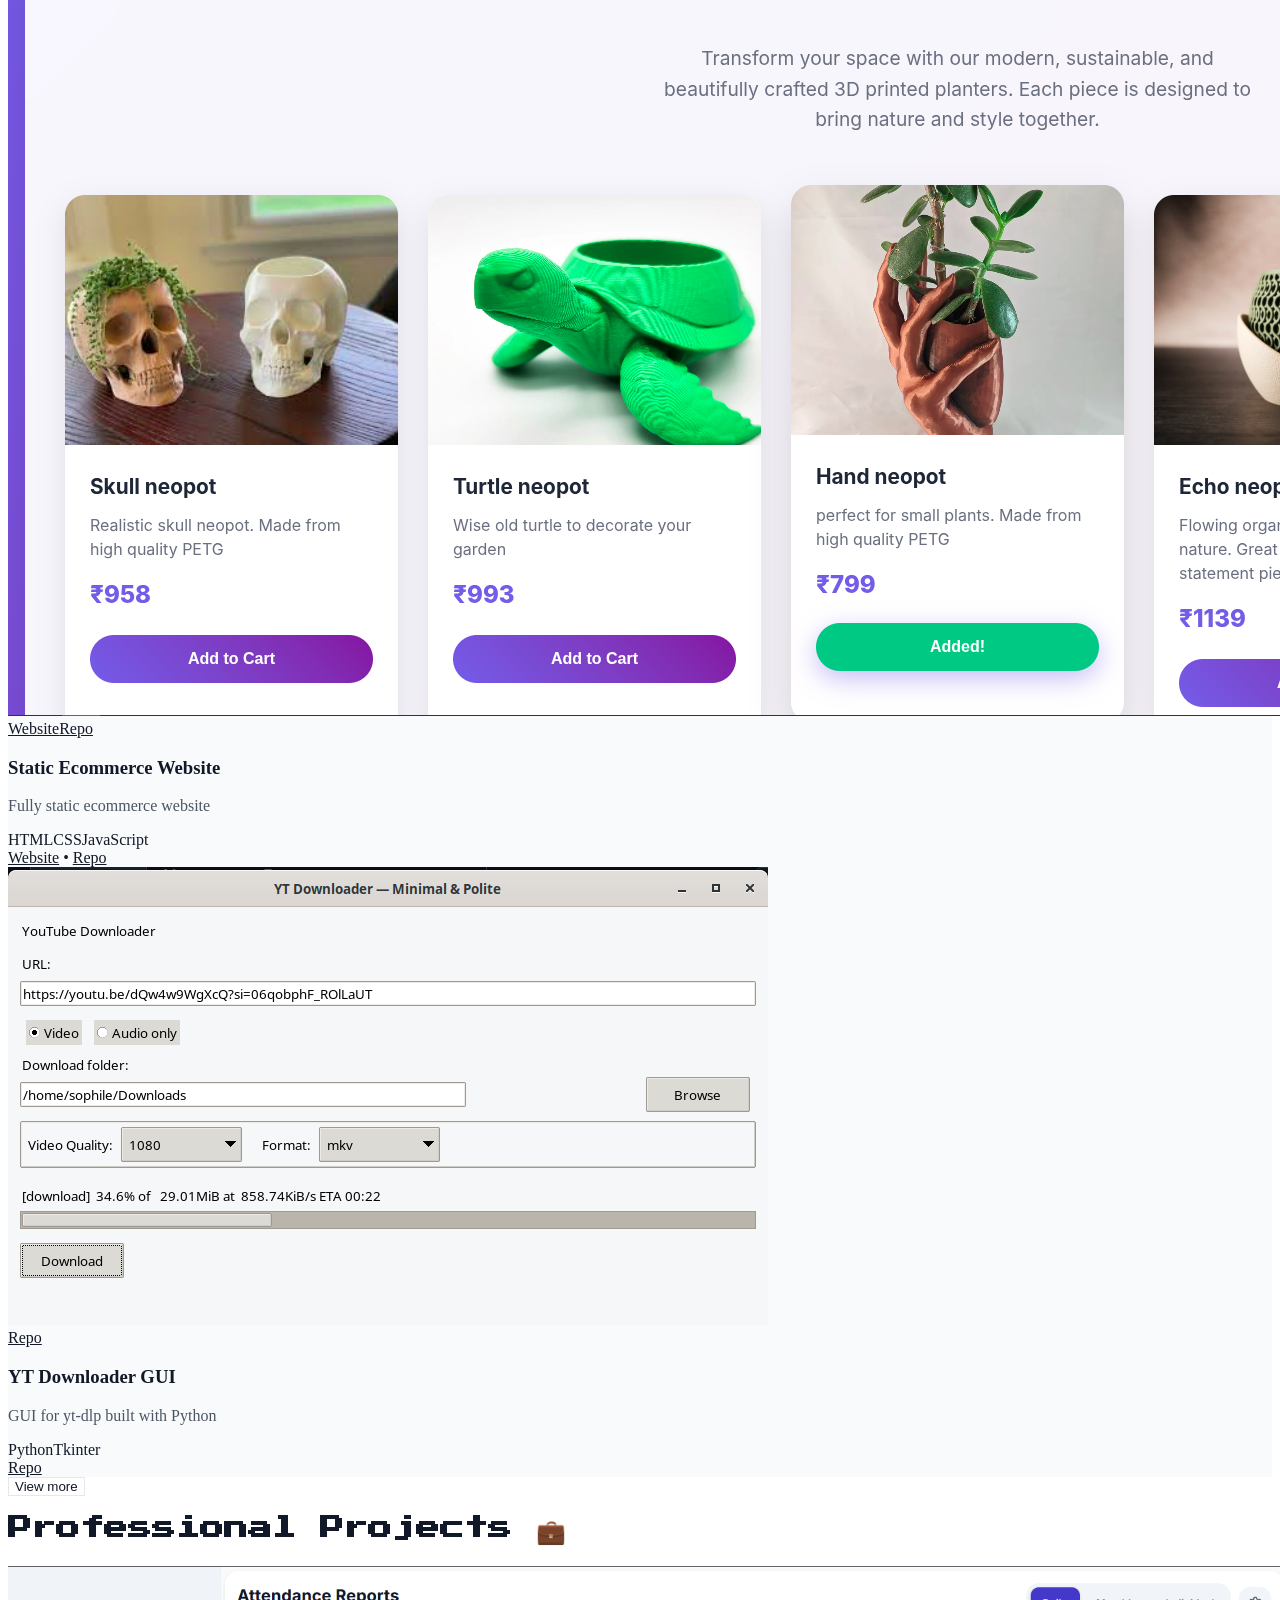
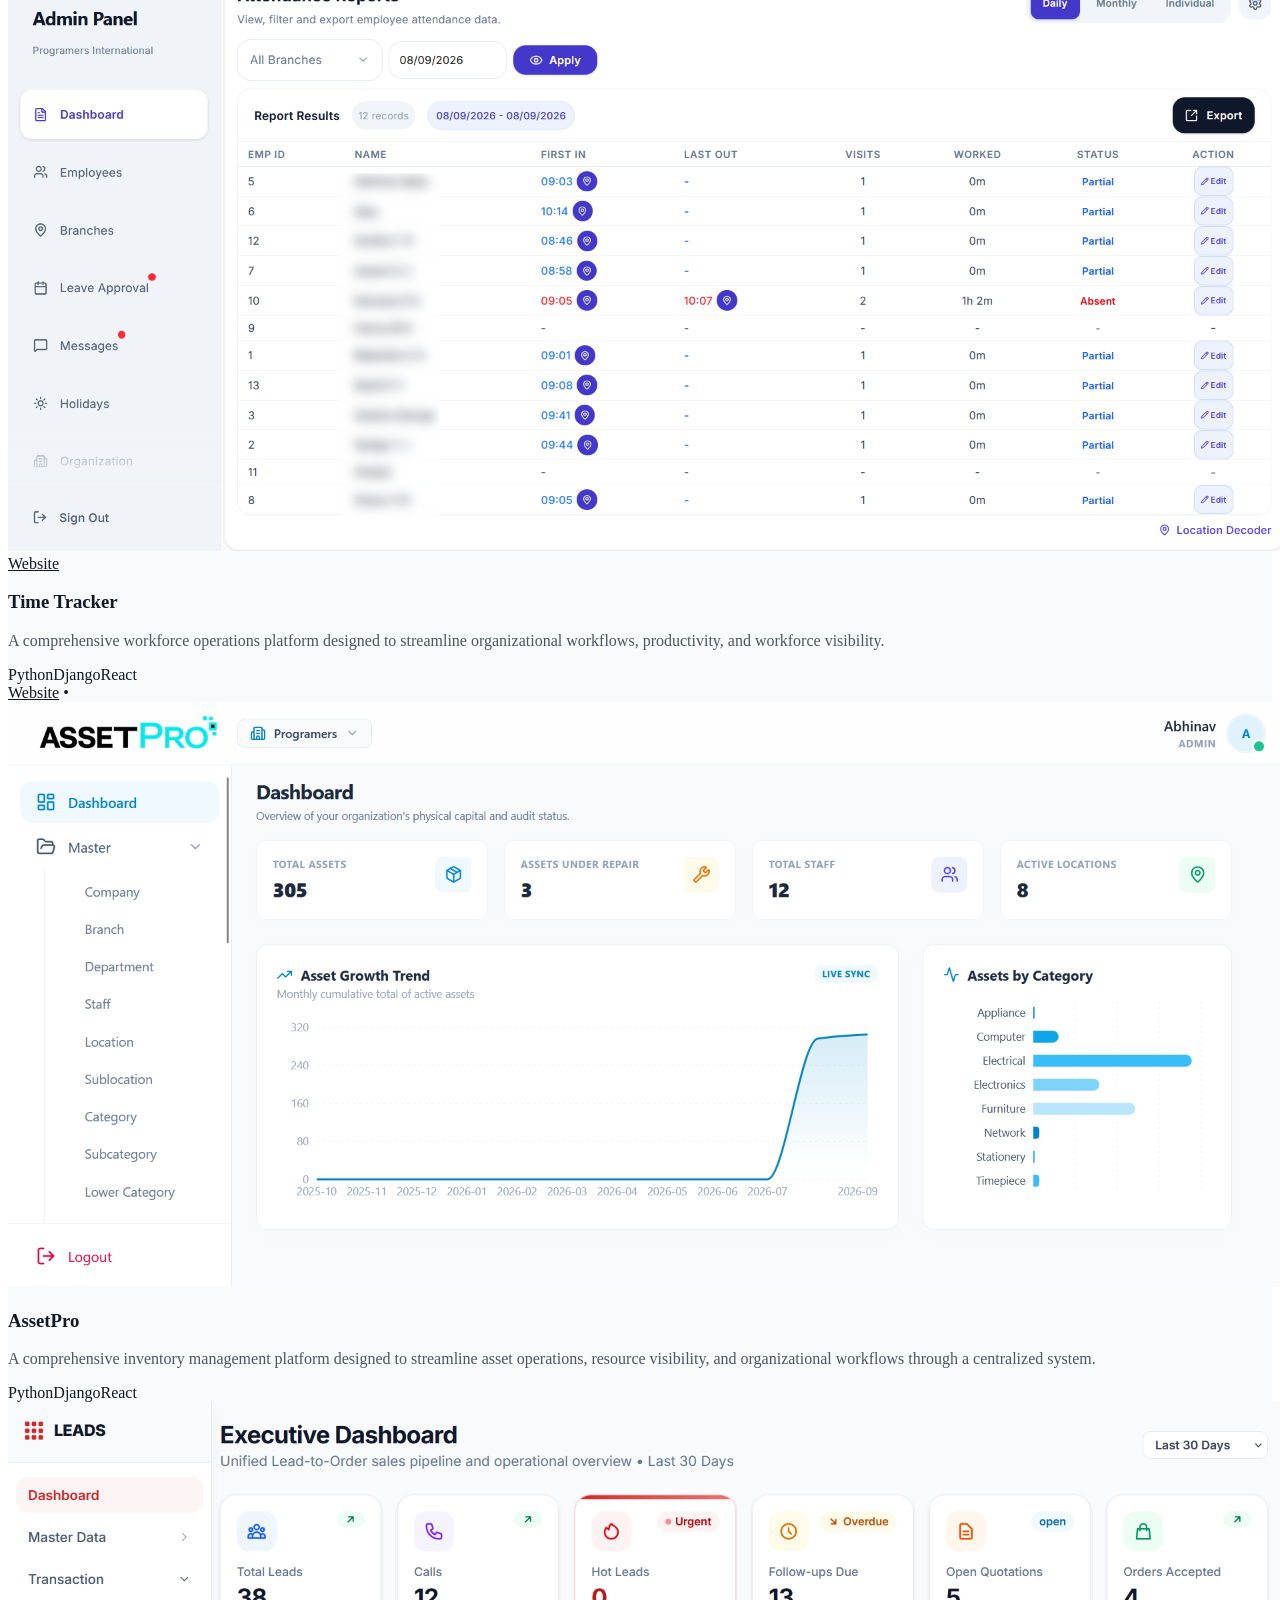
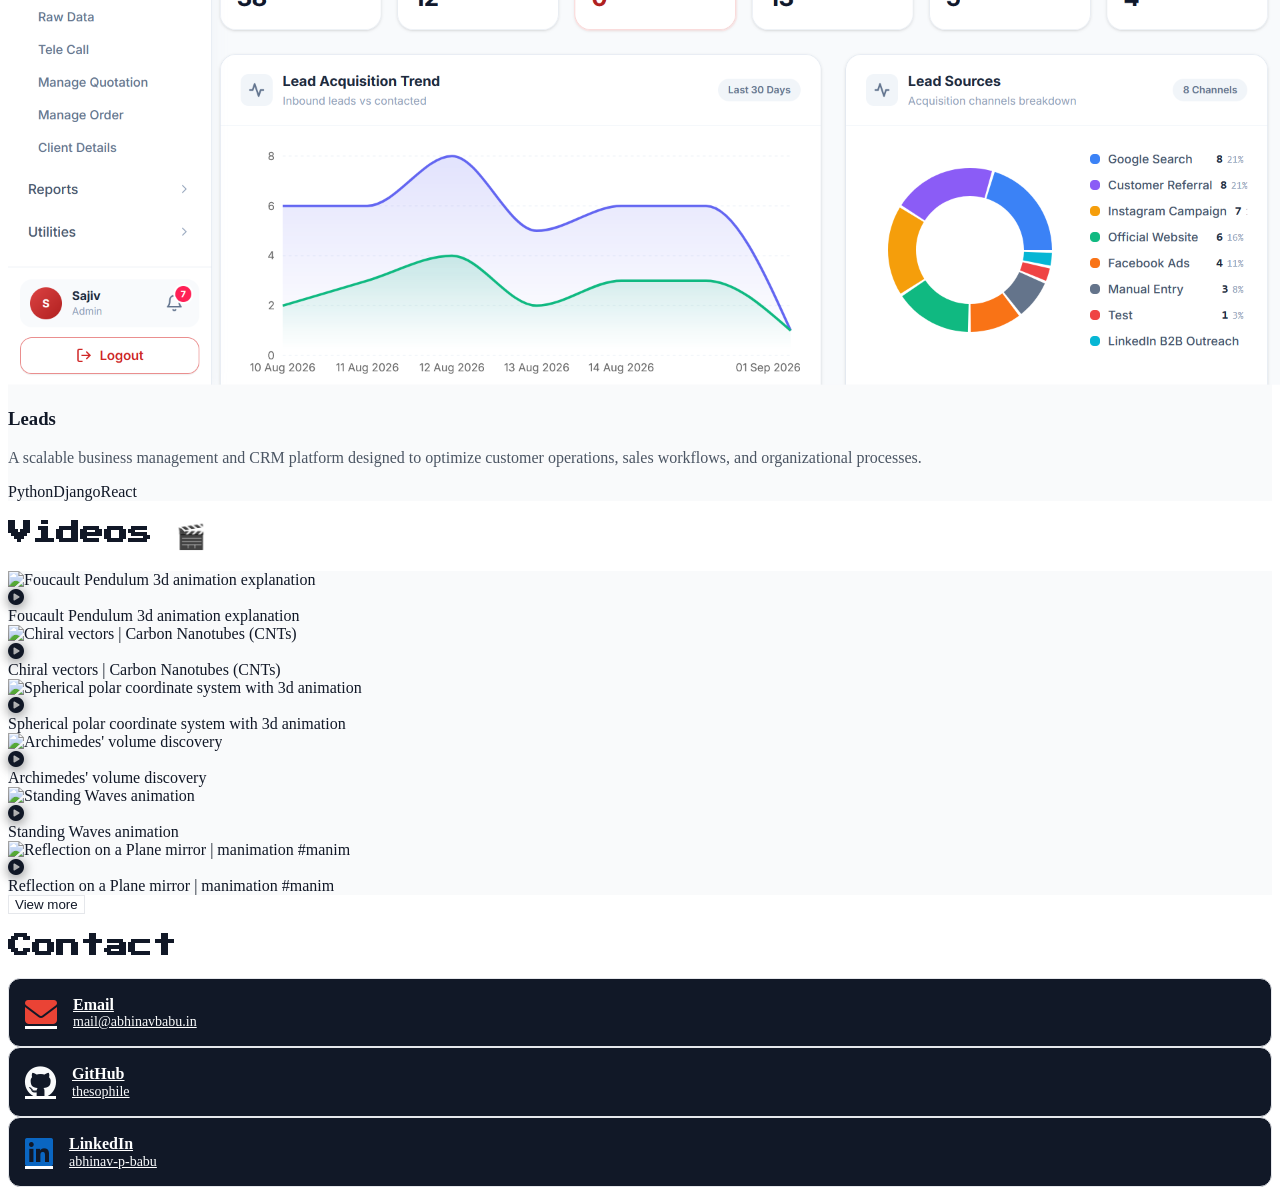
==== commit 91ed212b: "worked with glider" ====
--- a/index.html
+++ b/index.html
@@ -10,7 +10,7 @@
     <script src="https://cdn.tailwindcss.com"></script>
     <link rel="stylesheet" href="https://cdnjs.cloudflare.com/ajax/libs/font-awesome/6.5.0/css/all.min.css">
     <link href="https://fonts.googleapis.com/css2?family=Press+Start+2P&display=swap" rel="stylesheet">
-    <link rel="stylesheet" href="style.css">
+    <link rel="stylesheet" href="style.css?v=5">
     <link rel="stylesheet" href="common/navbar.css">
 </head>
 
@@ -60,6 +60,14 @@
                     as
                     a developer.
                 </p>
+            </div>
+        </section>
+
+        <!-- Clients -->
+        <section class="py-10" id="clients">
+            <h2 class="text-2xl font-semibold border-b pb-2 mb-6 theme-border">Worked With 🤝</h2>
+            <div class="client-marquee">
+                <div class="client-track" id="clients-track"></div>
             </div>
         </section>
 
@@ -224,6 +232,47 @@
             });
     </script>
 
+    <script>
+        fetch('clients.json')
+            .then(res => res.json())
+            .then(clients => {
+                const valid = (clients || []).filter(c => c.logo);
+
+                const checks = valid.map(c => new Promise(resolve => {
+                    const probe = new Image();
+                    probe.onload = () => resolve(c);
+                    probe.onerror = () => resolve(null);
+                    probe.src = c.logo;
+                }));
+
+                Promise.all(checks).then(results => {
+                    const loaded = results.filter(Boolean);
+                    const section = document.getElementById('clients');
+                    if (!loaded.length) {
+                        if (section) section.remove();
+                        return;
+                    }
+
+                    const track = document.getElementById('clients-track');
+                    const buildGroup = (hidden) => {
+                        const items = loaded.map(c => {
+                            const tag = c.url ? 'a' : 'span';
+                            const attrs = c.url ? ` href="${c.url}" target="_blank" rel="noopener"` : '';
+                            const aria = hidden ? ' aria-hidden="true"' : '';
+                            return `<${tag} class="client-item"${attrs}${aria}><img src="${c.logo}" alt="${c.name}" loading="lazy" style="display:block;height:56px;width:auto;max-width:320px;max-height:56px;object-fit:contain"></${tag}>`;
+                        }).join('');
+                        return `<div class="client-group"${hidden ? ' aria-hidden="true"' : ''}>${items}</div>`;
+                    };
+
+                    track.innerHTML = buildGroup(false) + buildGroup(true);
+                });
+            })
+            .catch(() => {
+                const section = document.getElementById('clients');
+                if (section) section.remove();
+            });
+    </script>
+
     <script src="script.js"></script>
 
     <script src="https://unpkg.com/lenis@1.3.26/dist/lenis.min.js"></script>
--- a/style.css
+++ b/style.css
@@ -148,4 +148,88 @@
         [data-theme="dark"] #profile-img {
             mix-blend-mode: normal;
             opacity: 1;
+        }
+
+        /* ── Client logo marquee ── */
+        .client-marquee {
+            overflow: hidden;
+            -webkit-mask-image: linear-gradient(90deg, transparent, #000 10%, #000 90%, transparent);
+            mask-image: linear-gradient(90deg, transparent, #000 10%, #000 90%, transparent);
+        }
+
+        .client-track {
+            display: flex;
+            width: max-content;
+            animation: client-scroll 30s linear infinite;
+        }
+
+        .client-group {
+            display: flex;
+            align-items: center;
+            gap: 2rem;
+            padding-right: 2rem;
+        }
+
+        .client-marquee:hover .client-track {
+            animation-play-state: paused;
+        }
+
+        .client-item {
+            display: flex;
+            align-items: center;
+            justify-content: center;
+            flex-shrink: 0;
+            height: 3.5rem;
+            max-height: 3.5rem;
+            overflow: hidden;
+        }
+
+        .client-item img {
+            display: block;
+            height: 3.5rem !important;
+            max-height: 3.5rem;
+            width: auto;
+            max-width: 20rem;
+            object-fit: contain;
+            filter: grayscale(1);
+            opacity: 0.6;
+            transition: filter 0.25s, opacity 0.25s;
+        }
+
+        .client-item:hover img {
+            filter: grayscale(0);
+            opacity: 1;
+        }
+
+        [data-theme="dark"] .client-item img {
+            filter: grayscale(1) invert(1) brightness(1.6);
+        }
+
+        [data-theme="dark"] .client-item:hover img {
+            filter: grayscale(0);
+            opacity: 1;
+        }
+
+        @keyframes client-scroll {
+            from { transform: translateX(0); }
+            to   { transform: translateX(-50%); }
+        }
+
+        @media (prefers-reduced-motion: reduce) {
+            .client-track {
+                animation: none;
+                width: 100%;
+            }
+
+            .client-group {
+                flex-wrap: wrap;
+                justify-content: center;
+                width: 100%;
+                padding-right: 0;
+                row-gap: 1rem;
+            }
+
+            .client-group[aria-hidden="true"] {
+                display: none;
+            }
         }
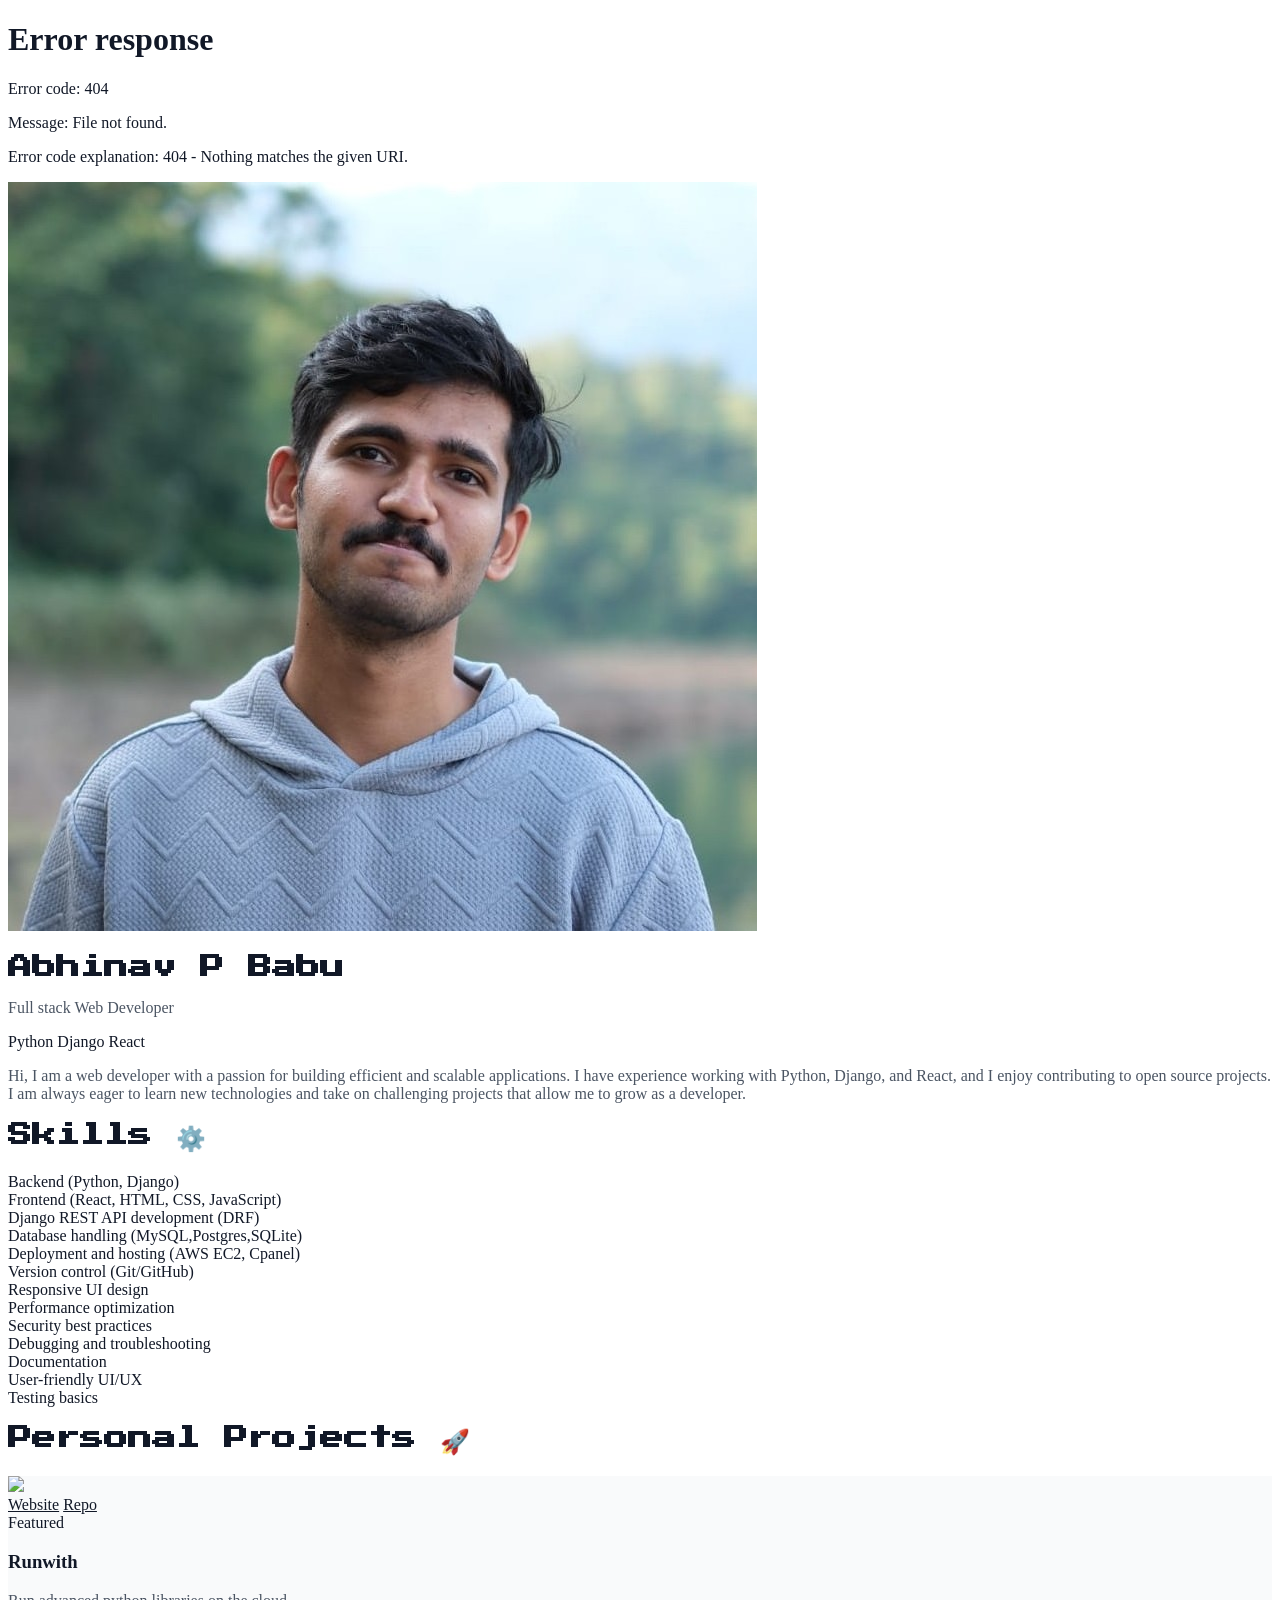
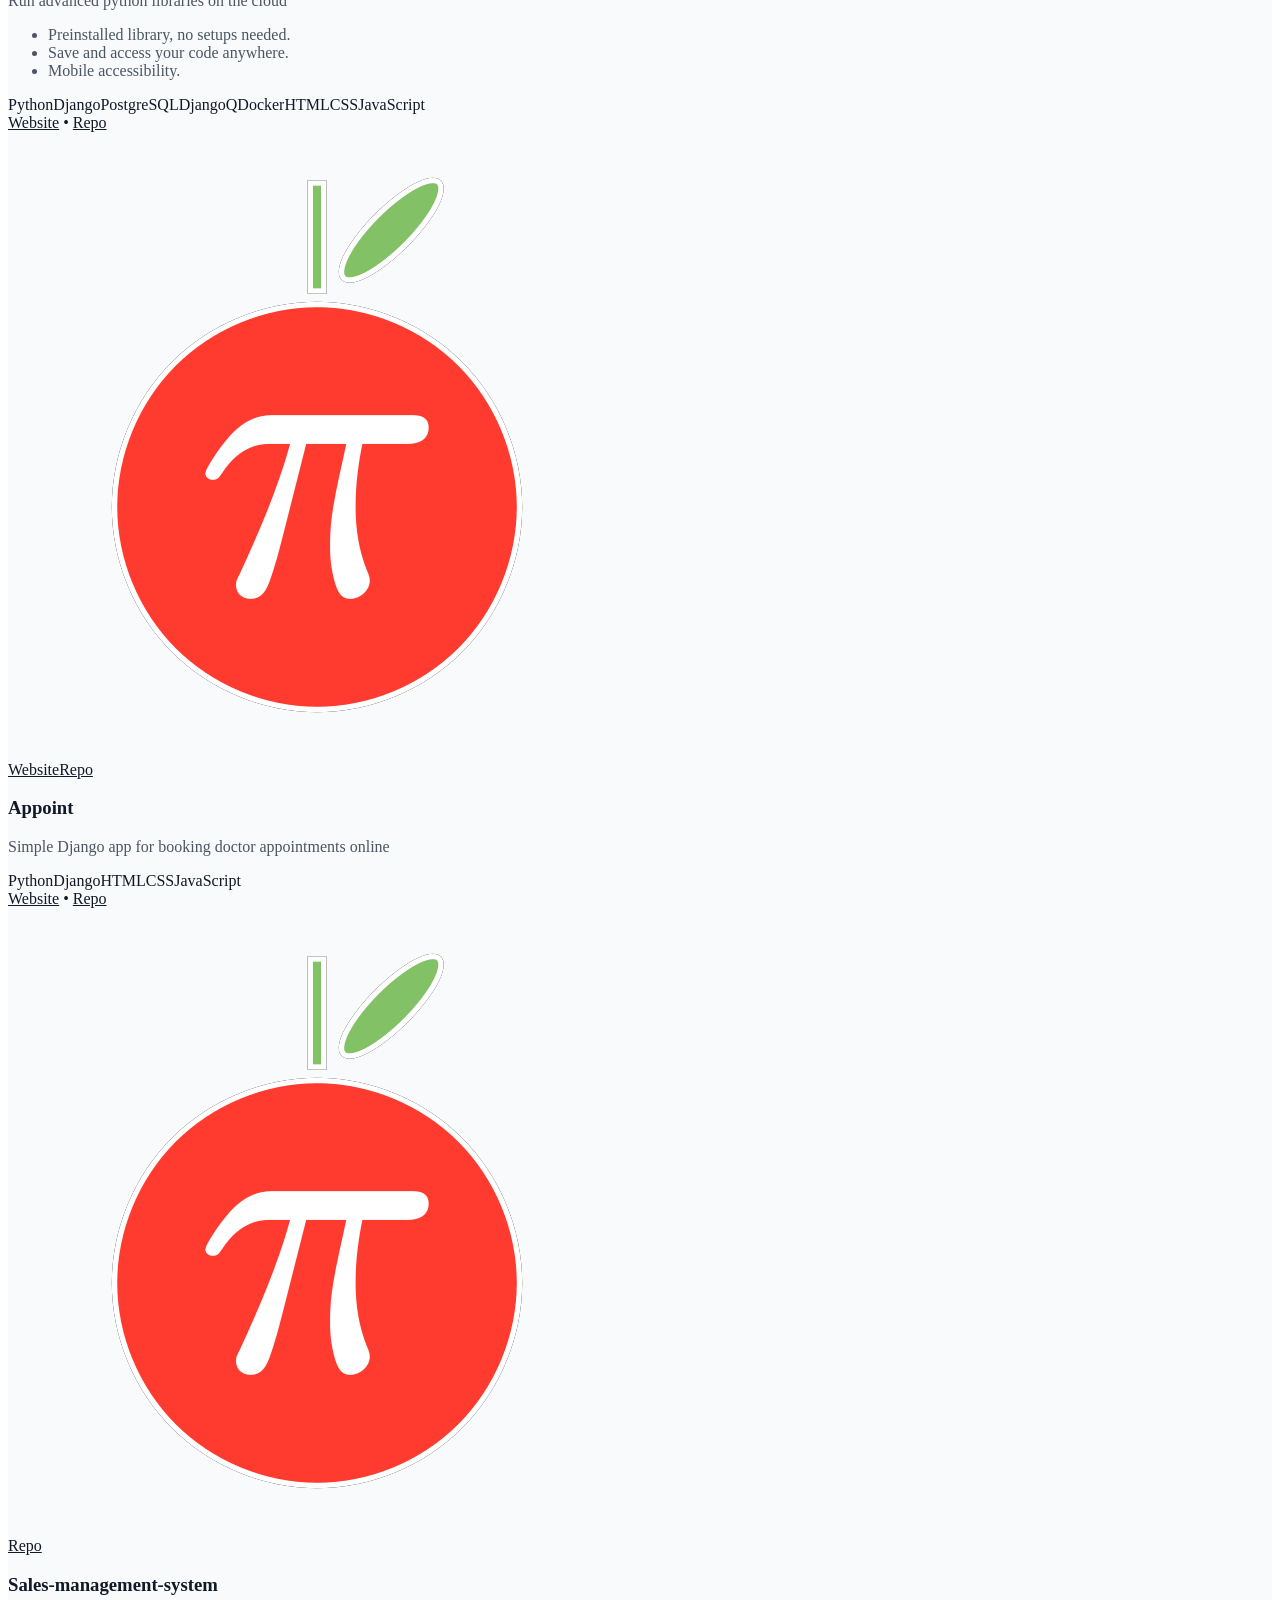
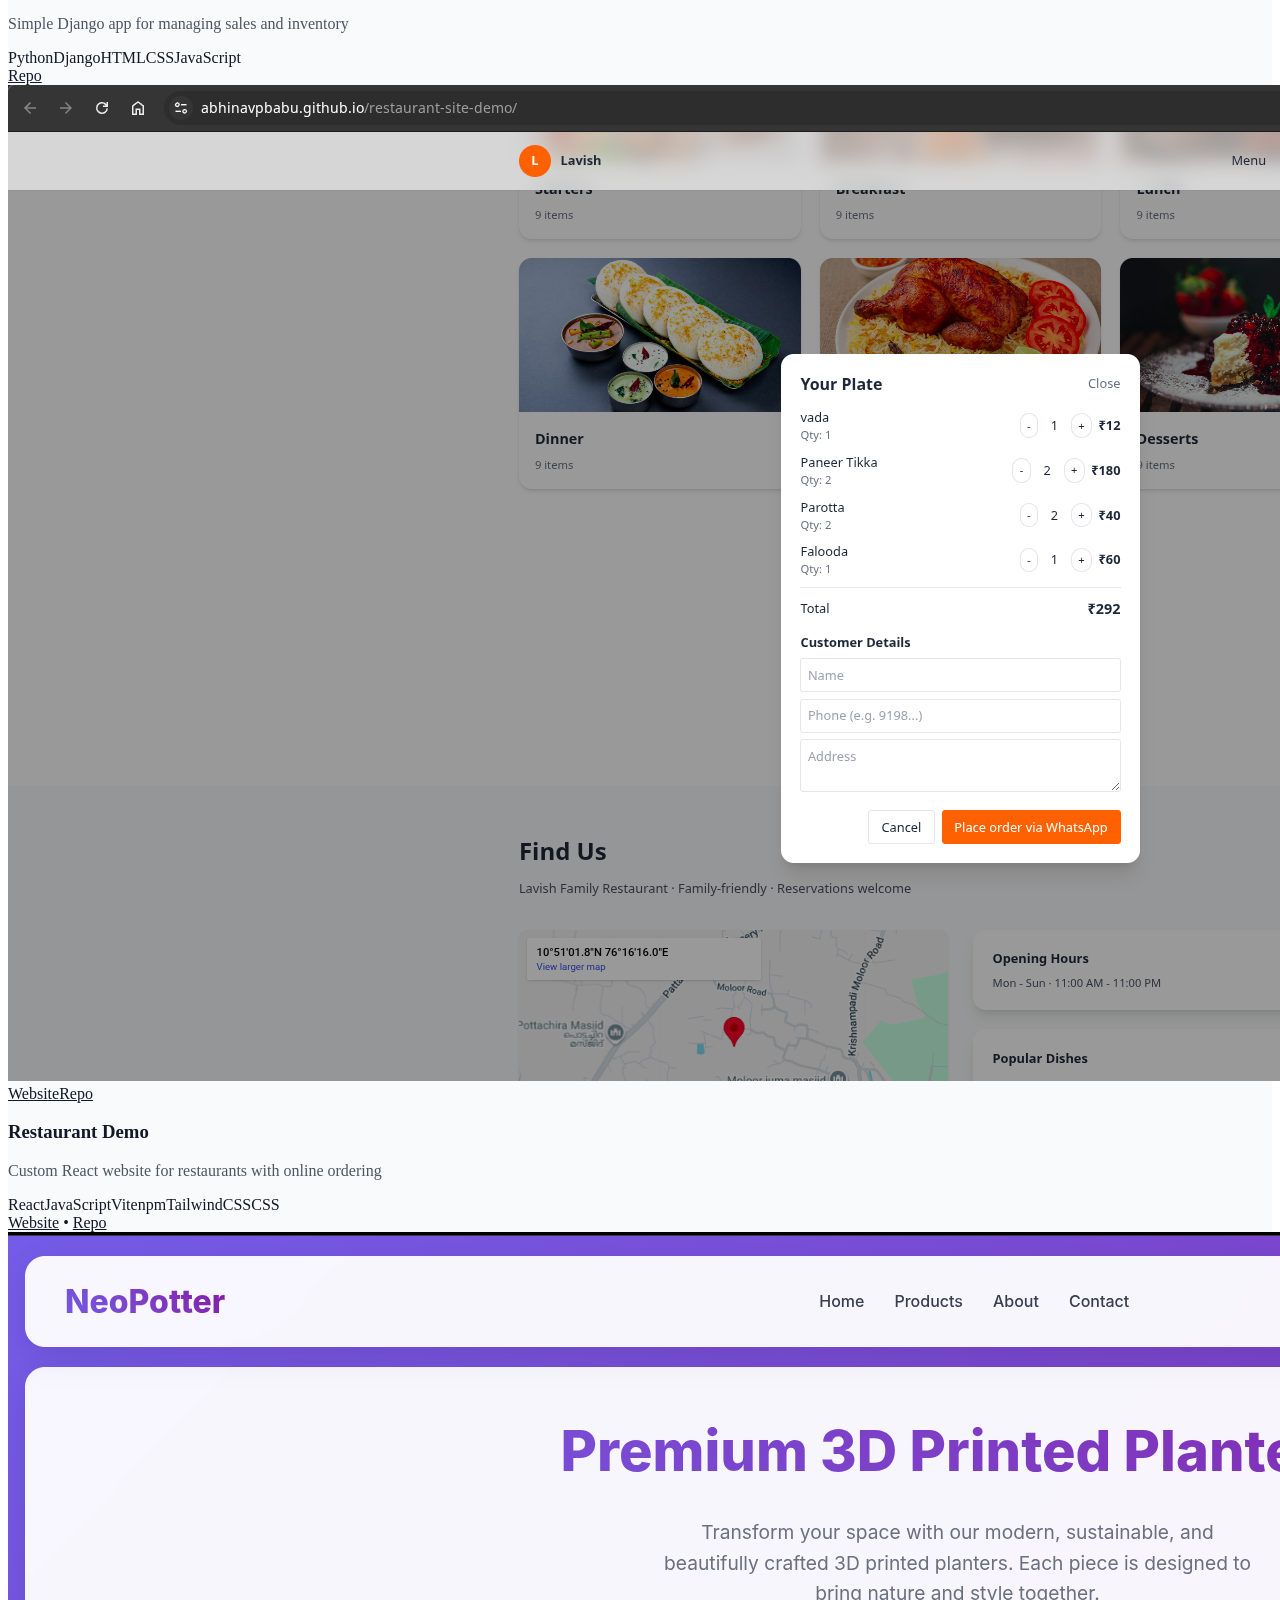
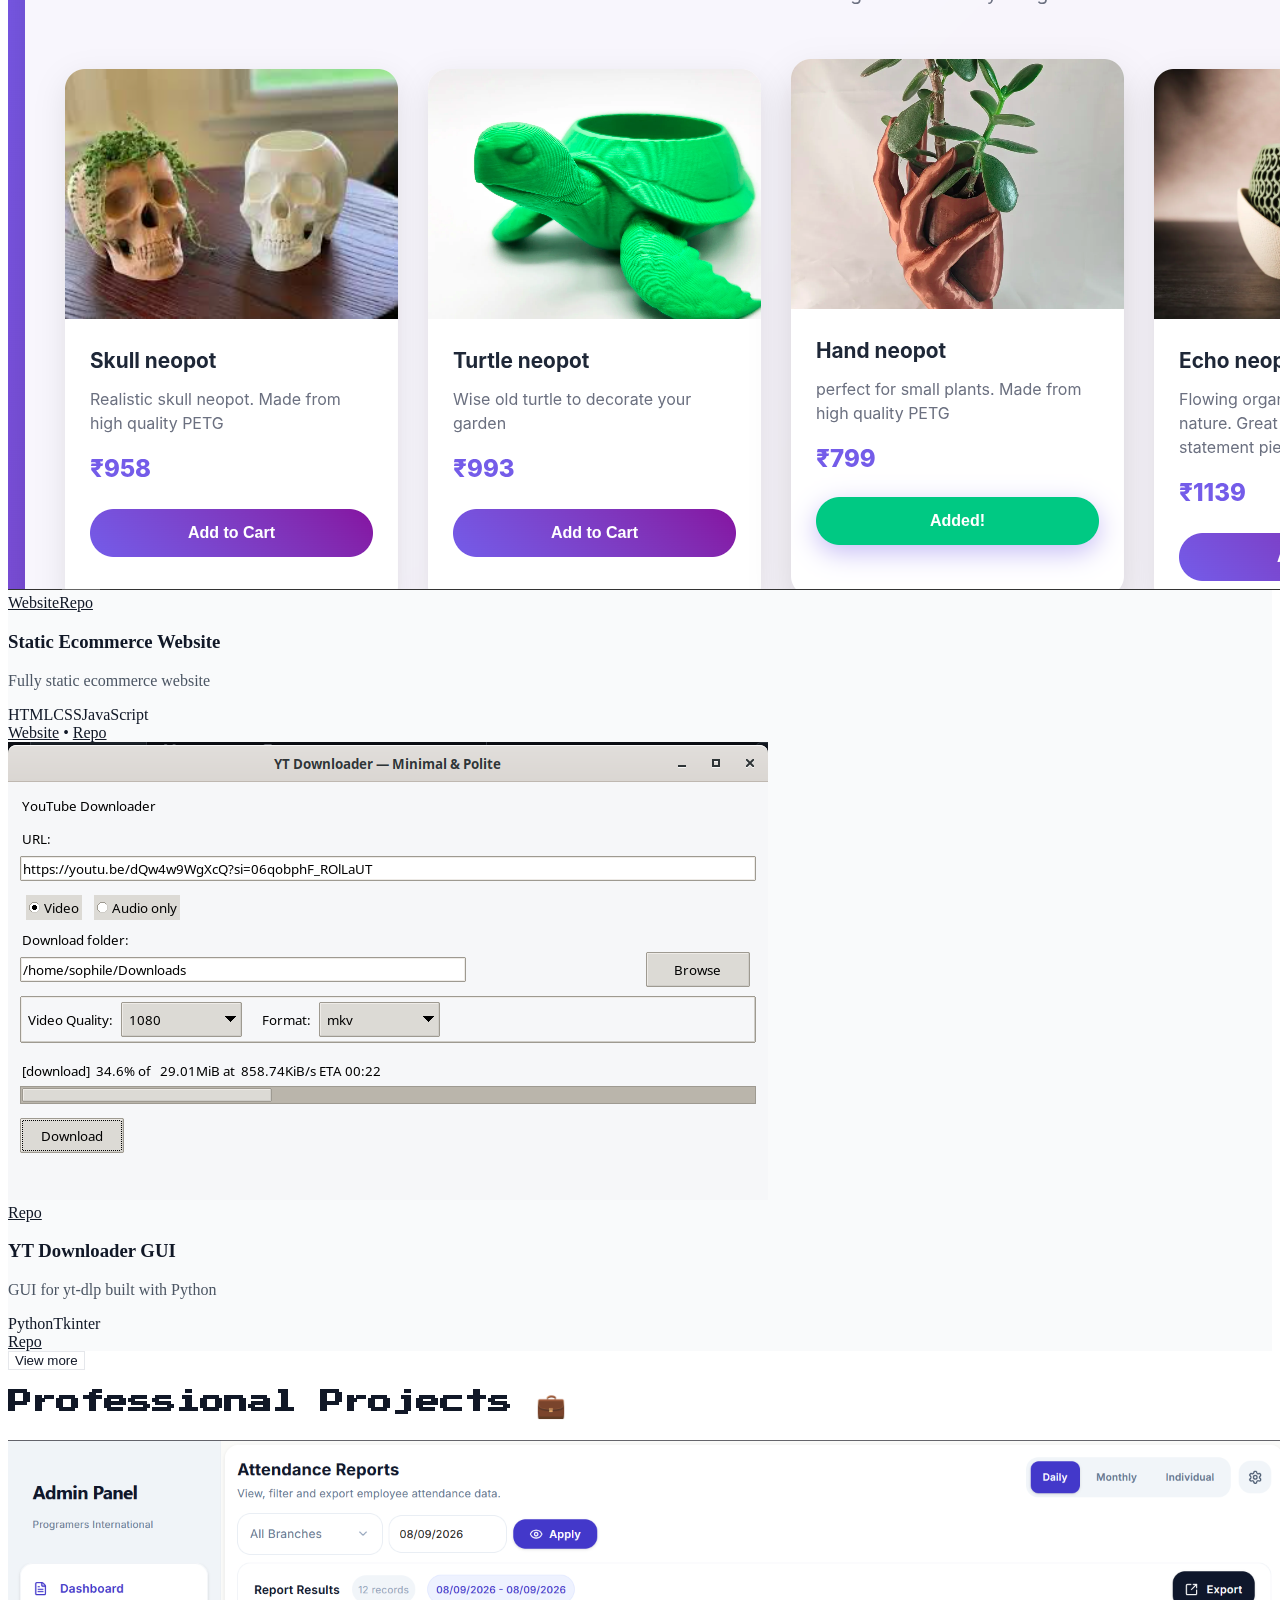
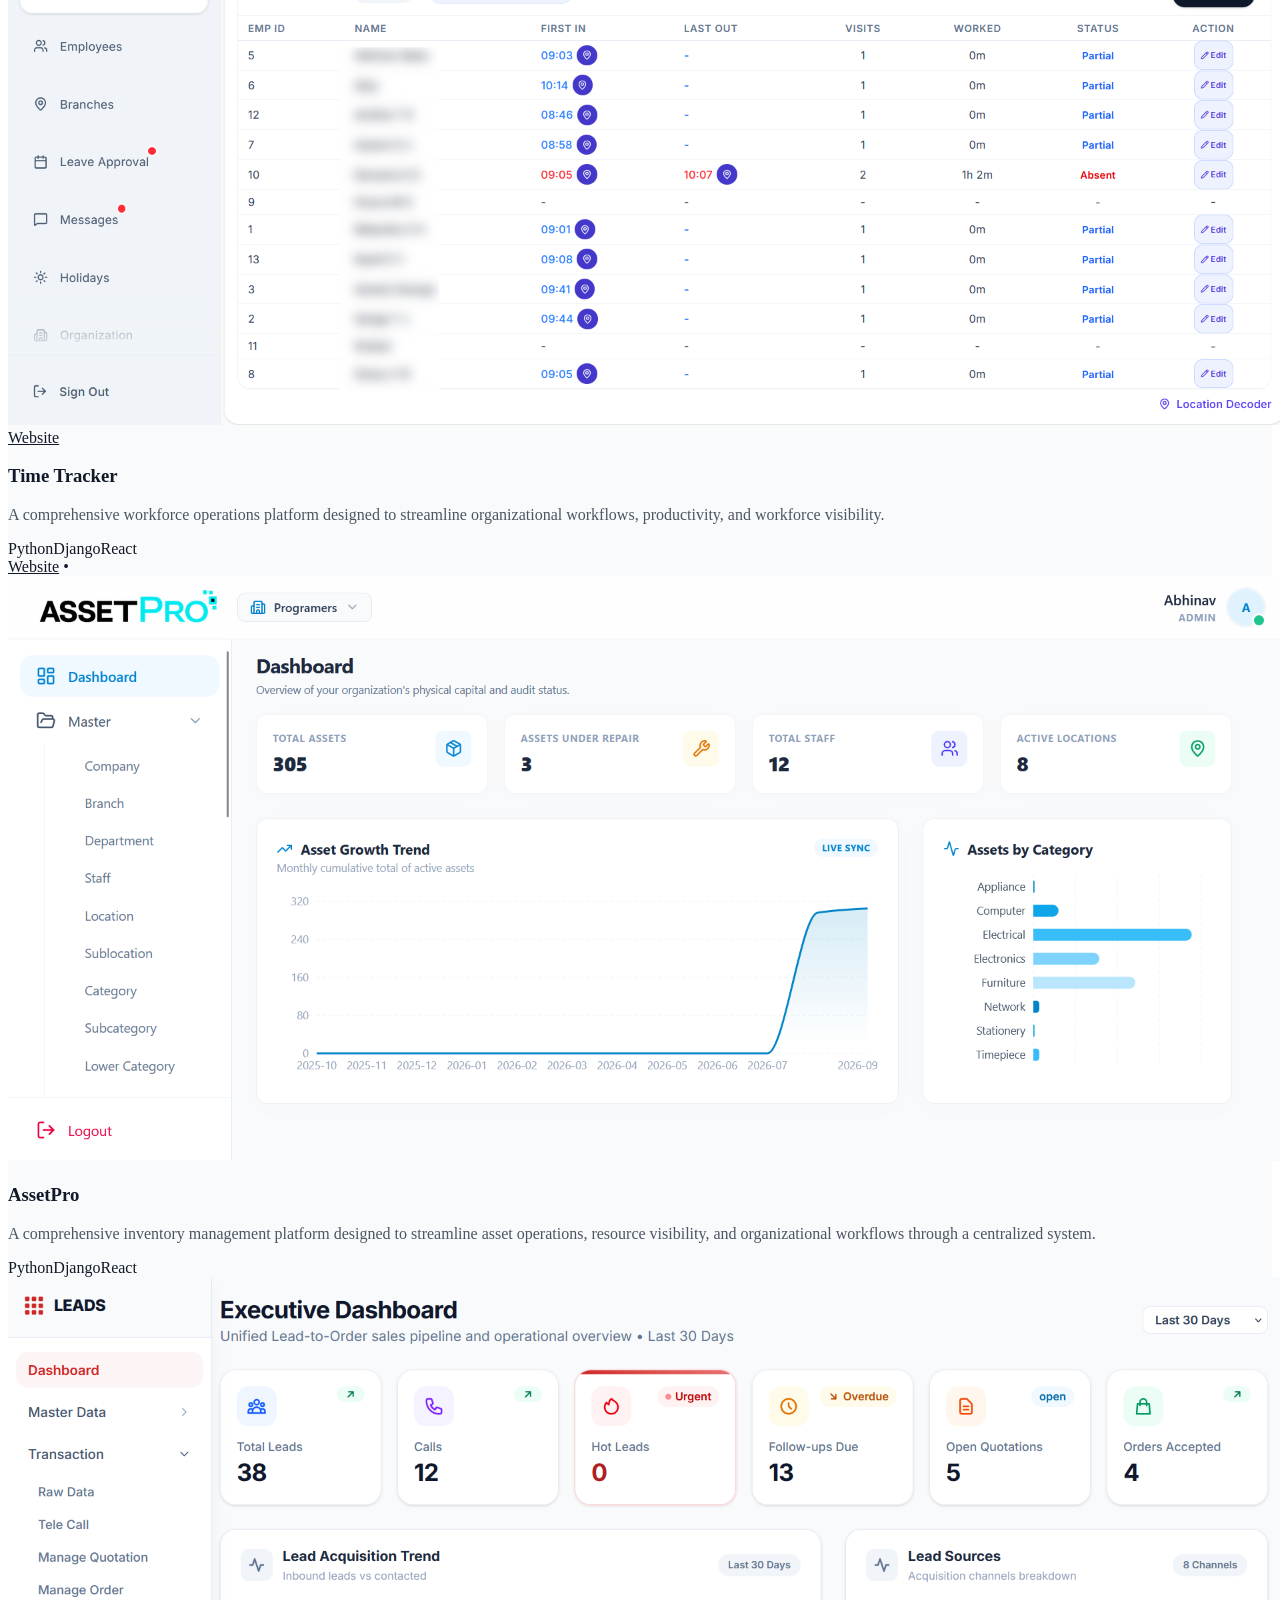
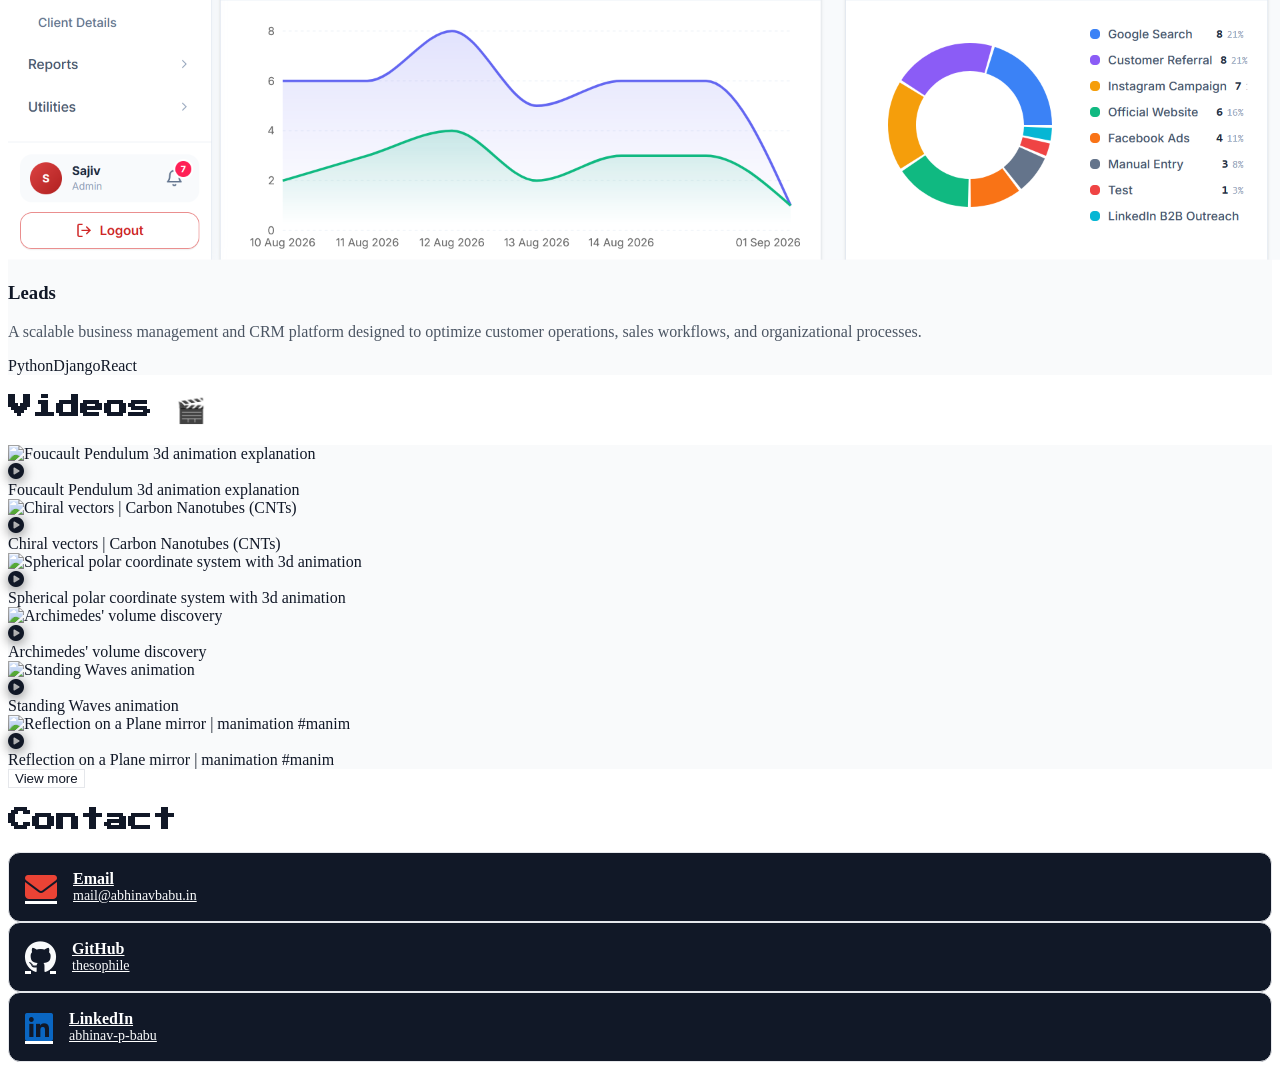
==== commit 7f037a8e: "hide the clients section" ====
--- a/index.html
+++ b/index.html
@@ -64,12 +64,12 @@
         </section>
 
         <!-- Clients -->
-        <section class="py-10" id="clients">
+        <!-- <section class="py-10" id="clients">
             <h2 class="text-2xl font-semibold border-b pb-2 mb-6 theme-border">Worked With 🤝</h2>
             <div class="client-marquee">
                 <div class="client-track" id="clients-track"></div>
             </div>
-        </section>
+        </section> -->
 
         <!-- Skills -->
         <section class="py-16" id="skills">
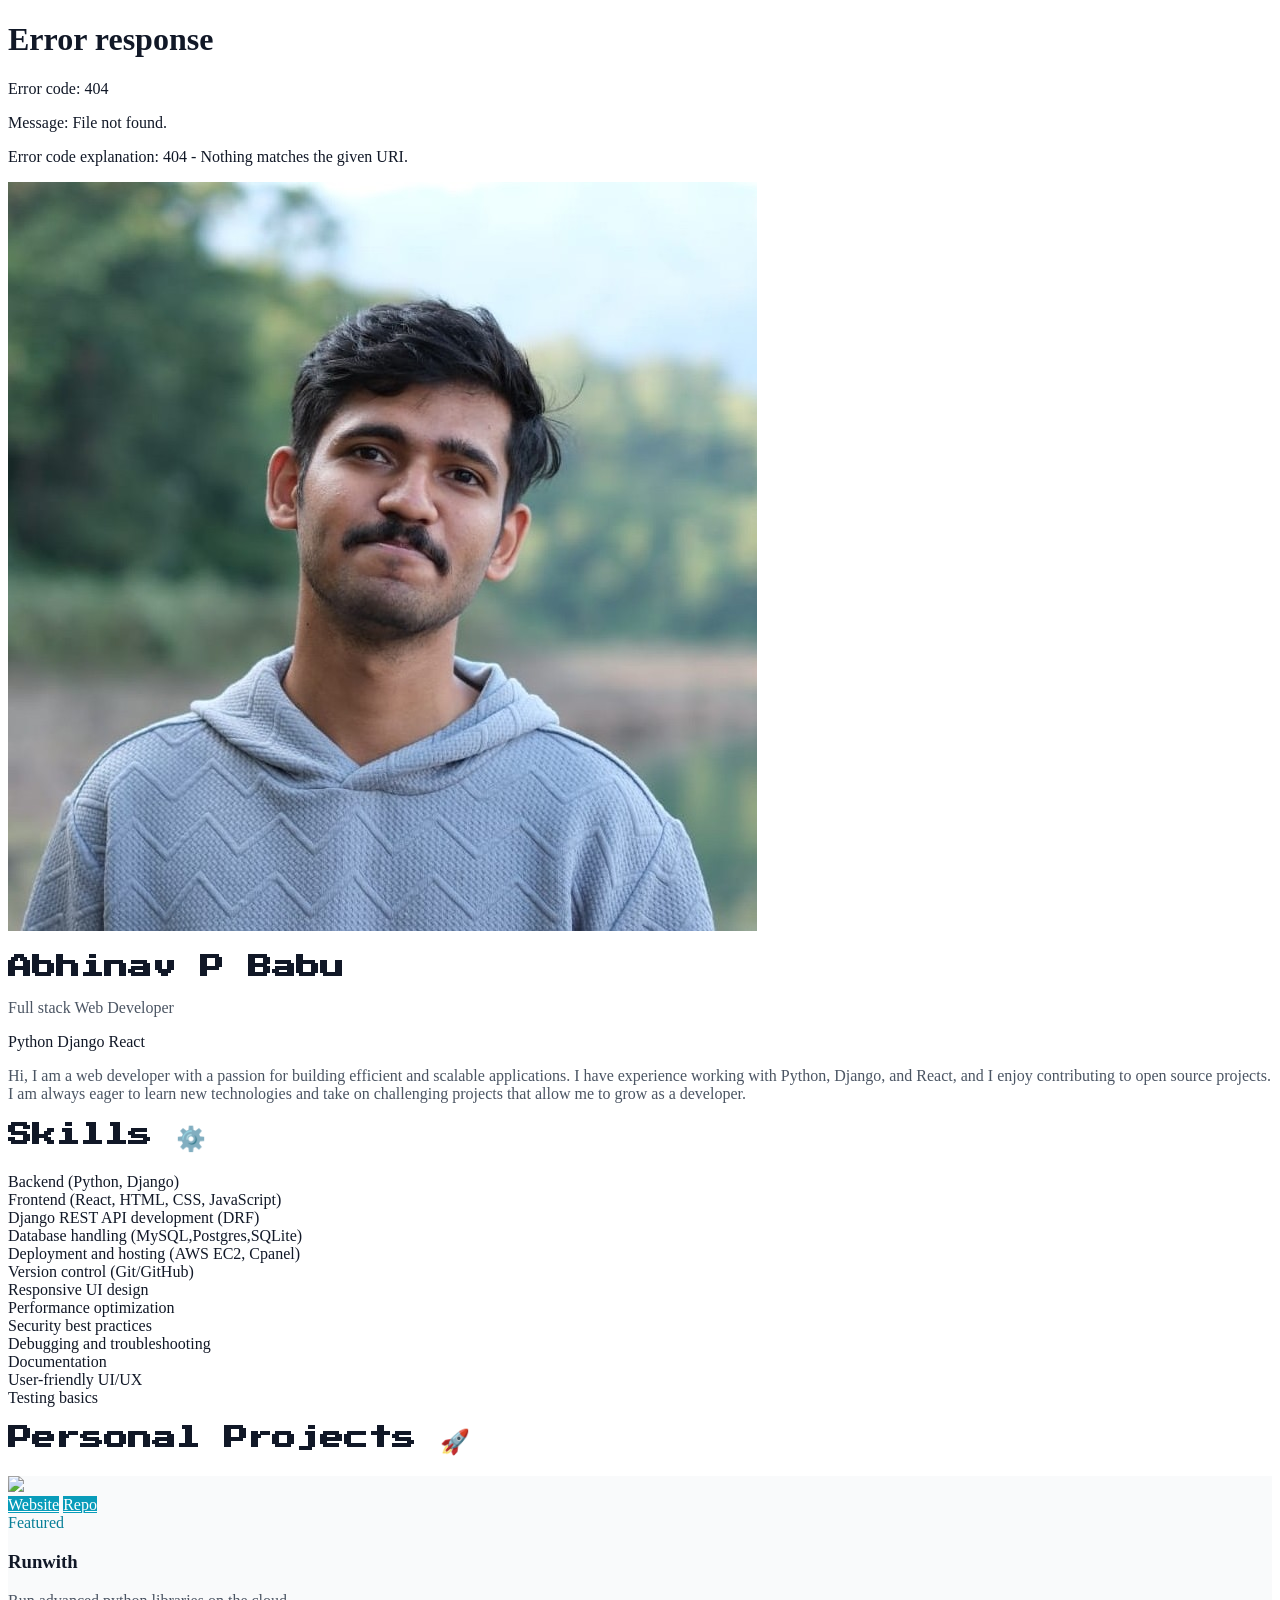
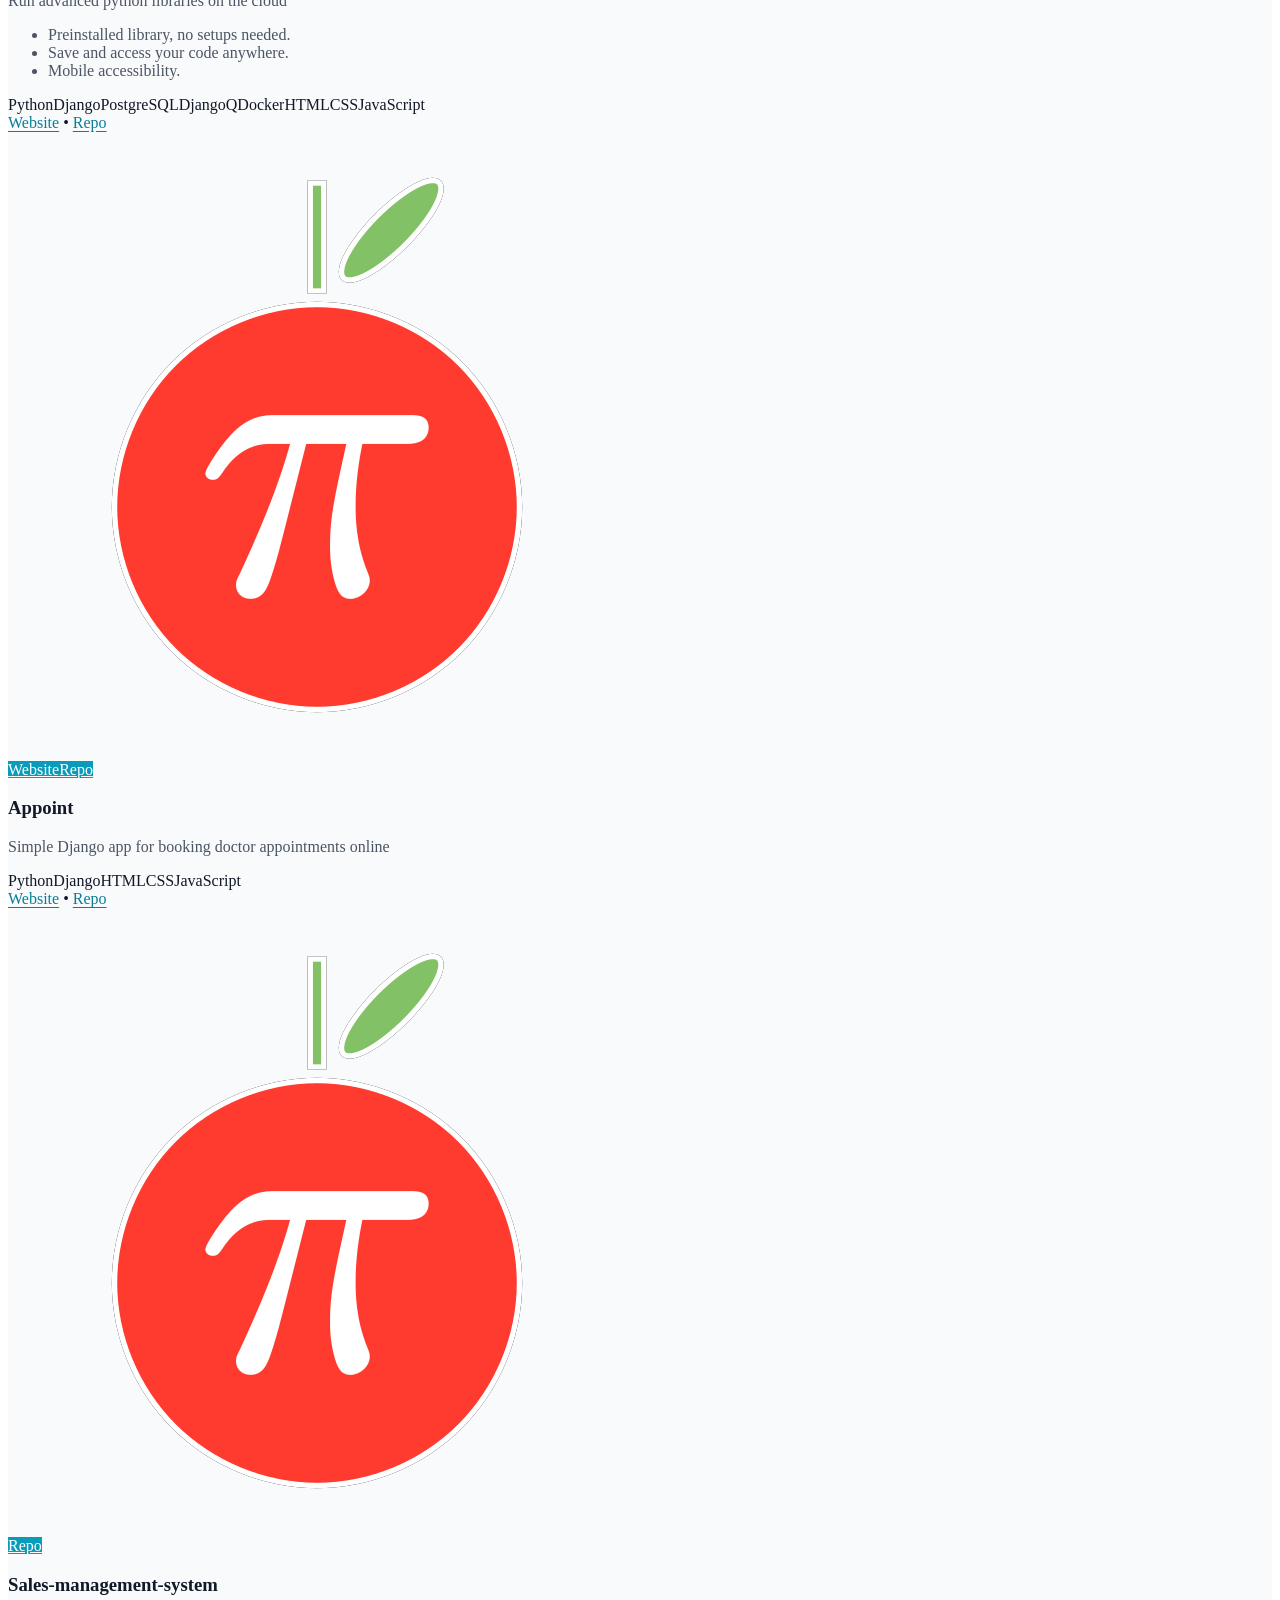
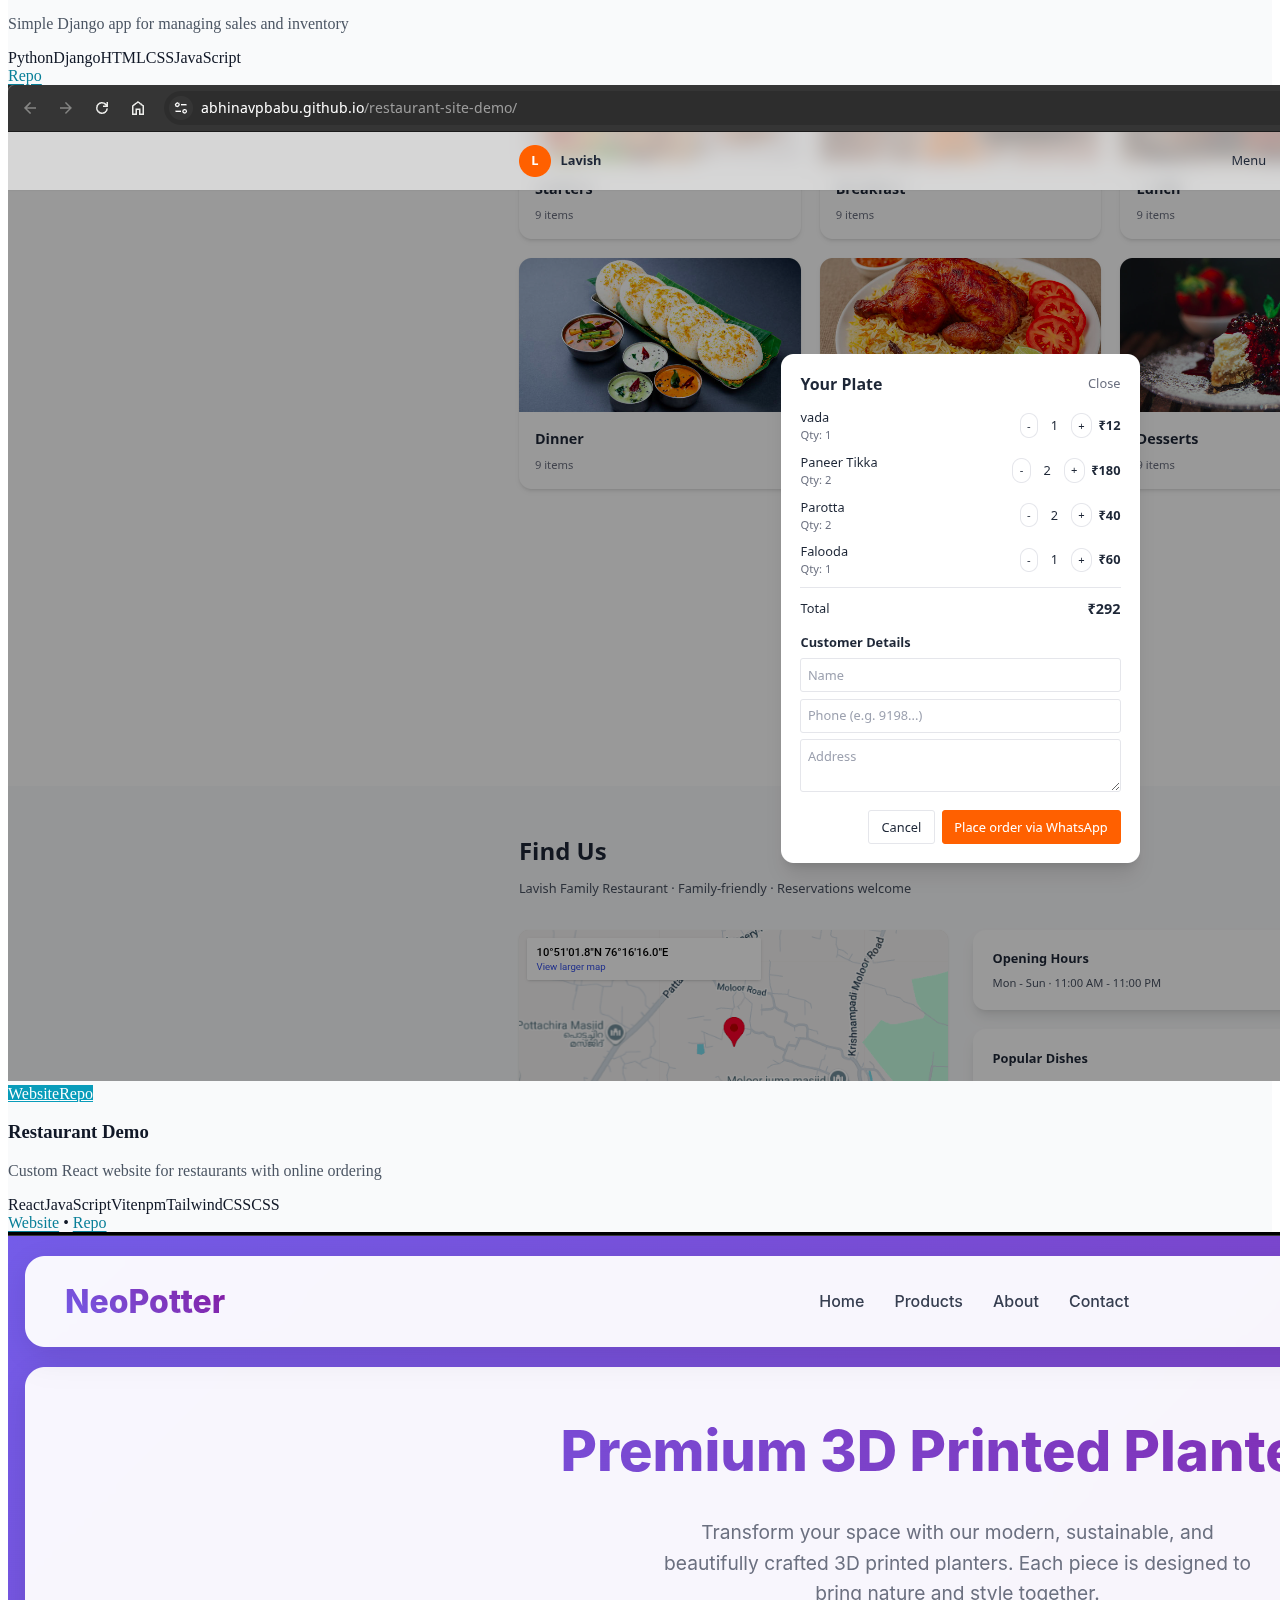
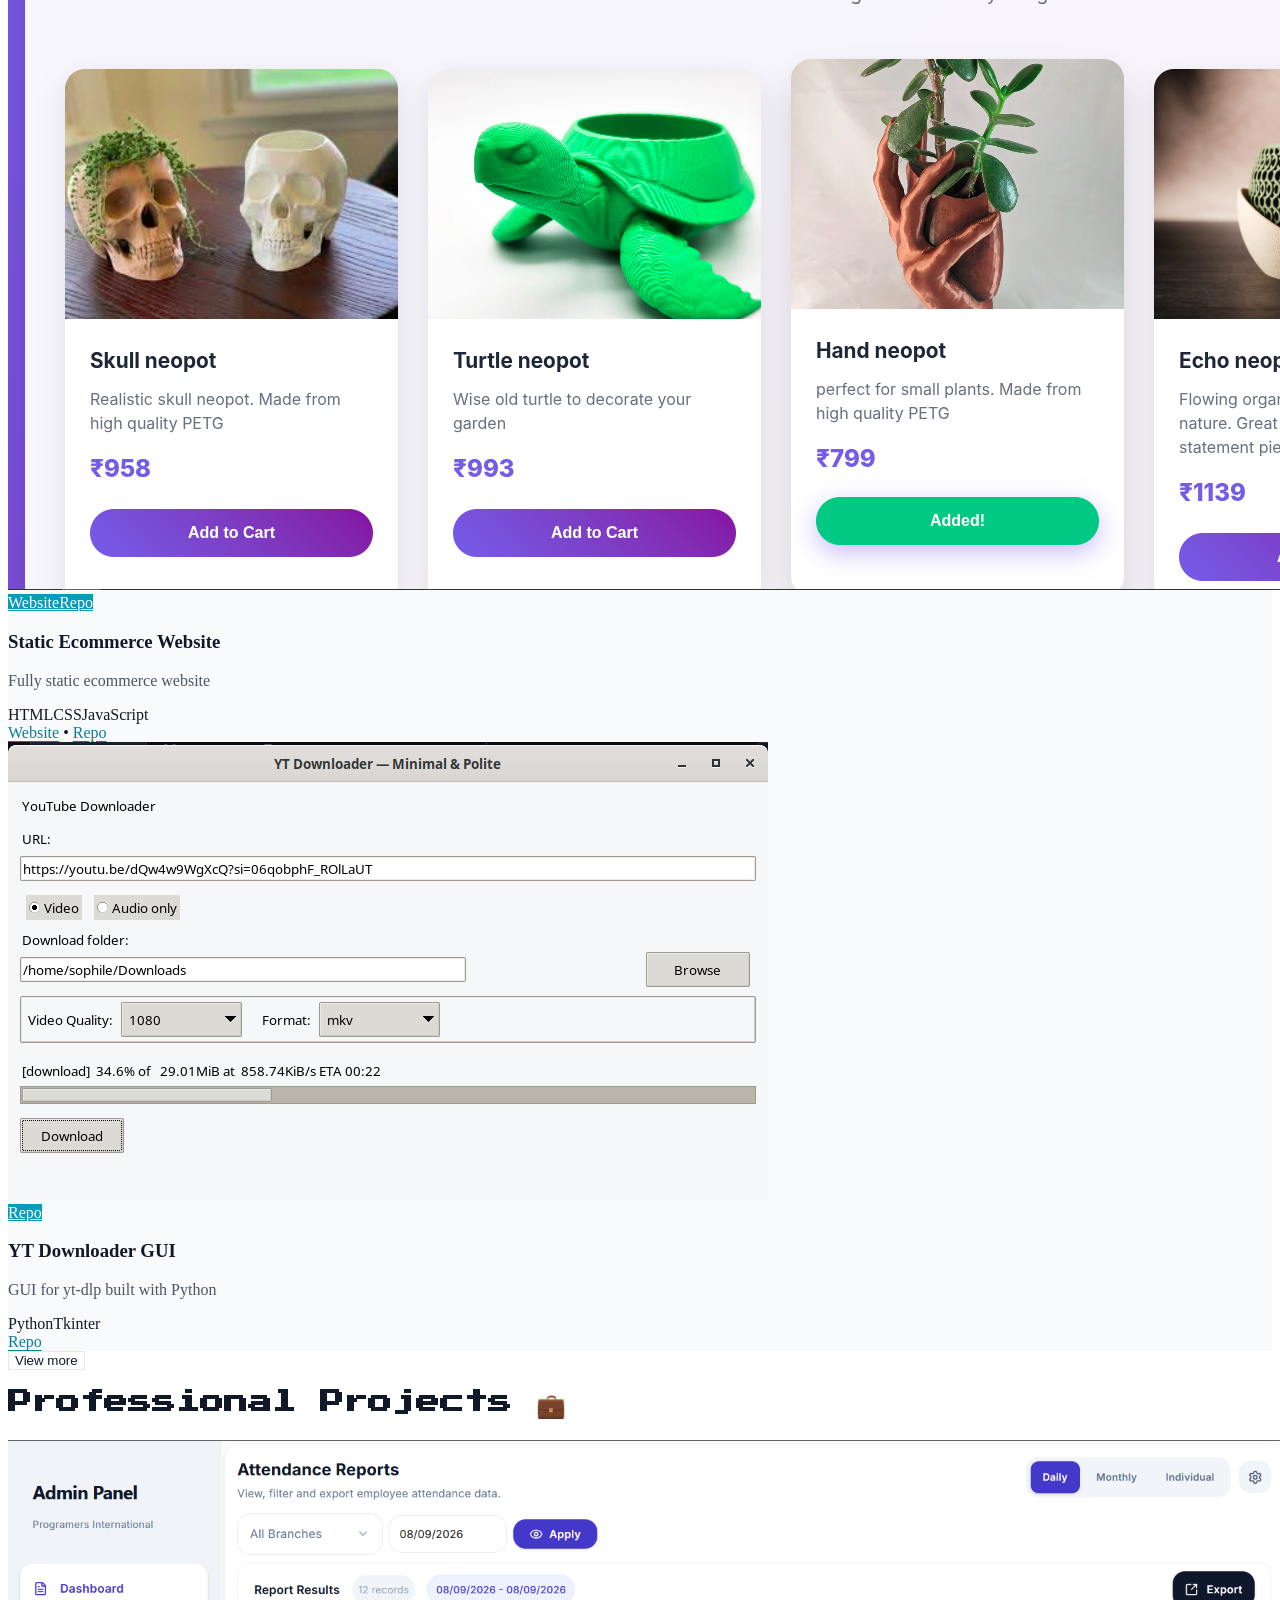
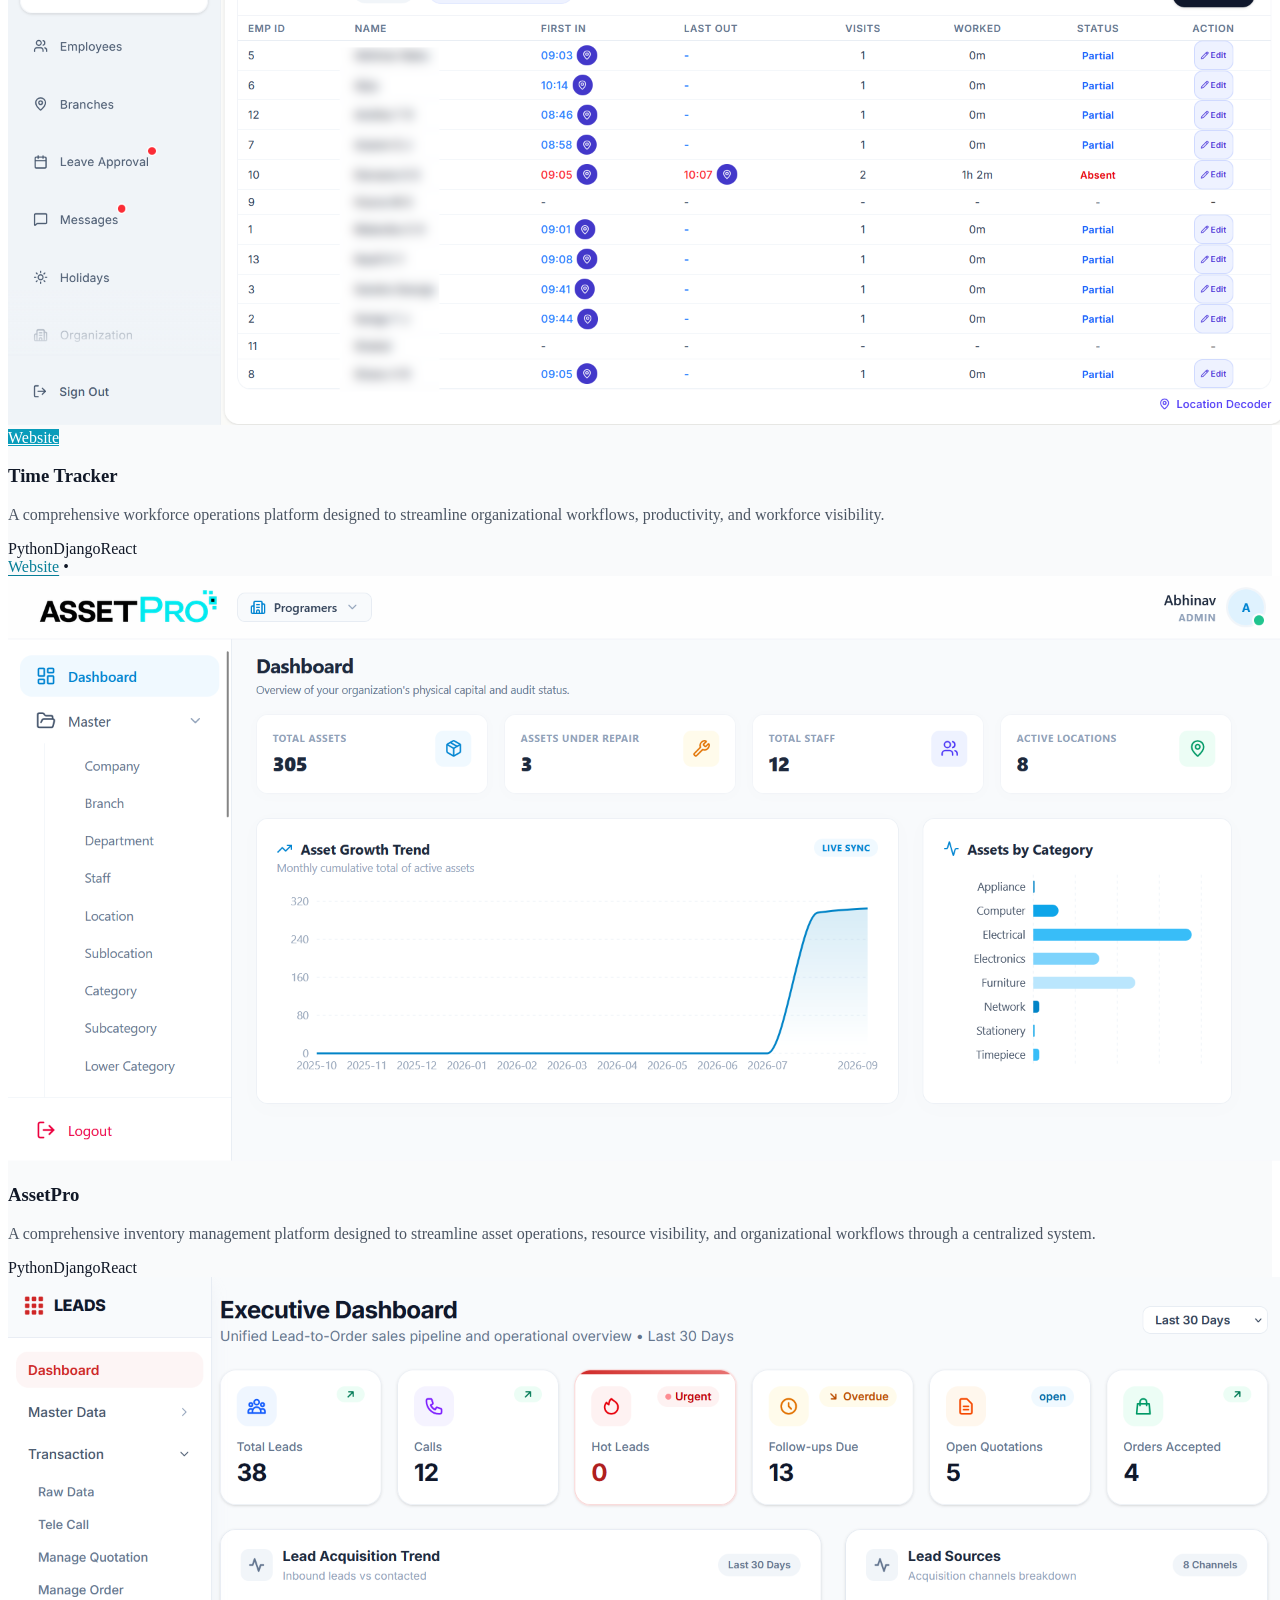
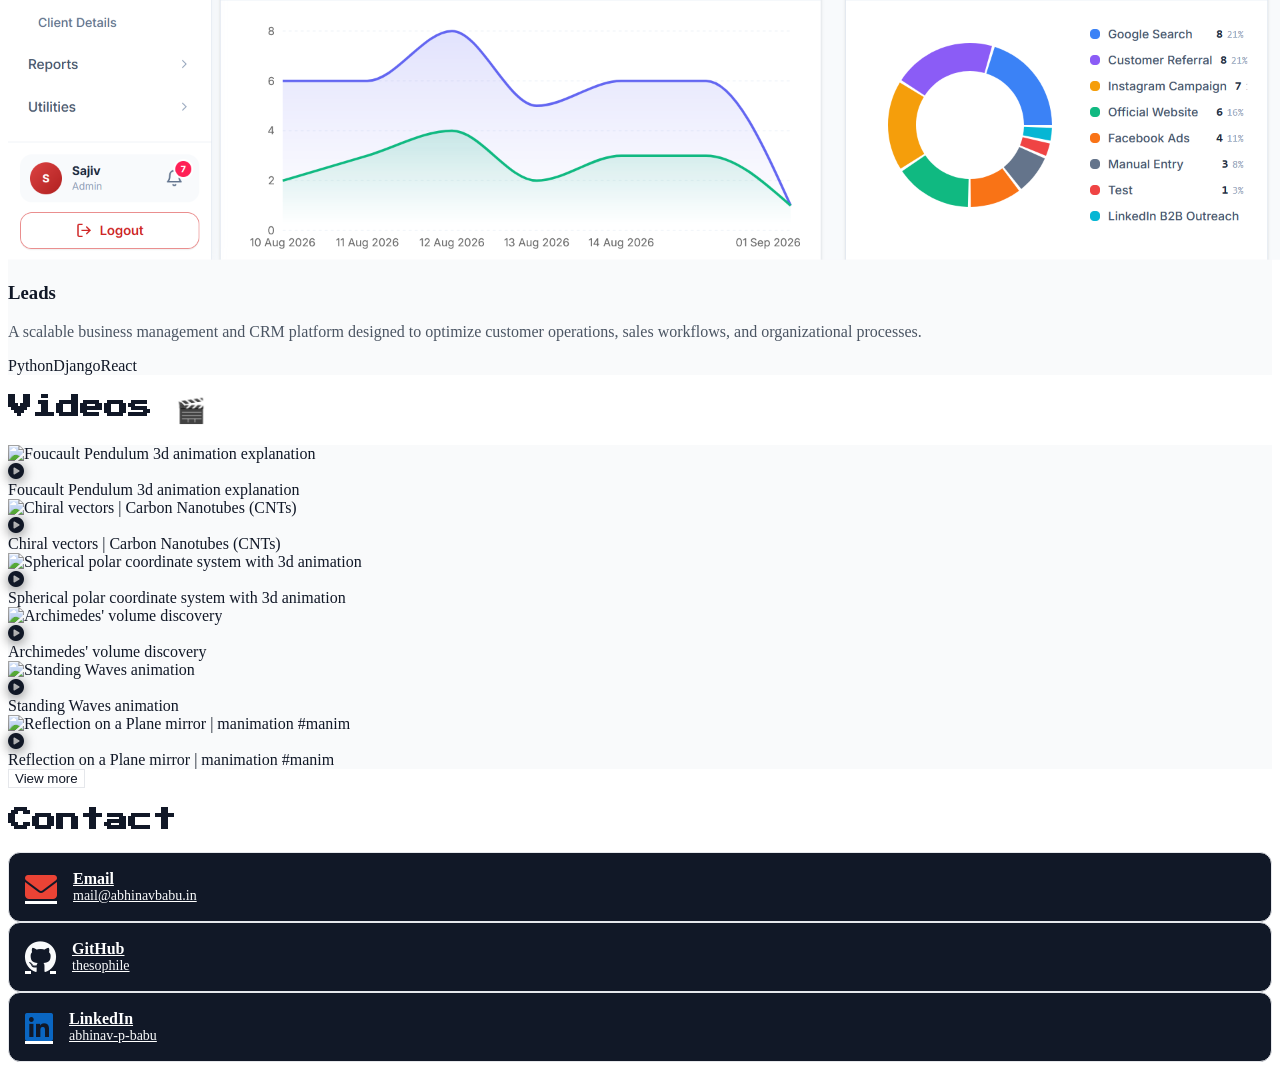
==== commit cdef9095: "feat: apply RGB(9, 156, 186) theme accent across light and dark modes" ====
--- a/index.html
+++ b/index.html
@@ -10,8 +10,9 @@
     <script src="https://cdn.tailwindcss.com"></script>
     <link rel="stylesheet" href="https://cdnjs.cloudflare.com/ajax/libs/font-awesome/6.5.0/css/all.min.css">
     <link href="https://fonts.googleapis.com/css2?family=Press+Start+2P&display=swap" rel="stylesheet">
-    <link rel="stylesheet" href="style.css?v=5">
+    <meta name="theme-color" content="#099cba">
     <link rel="stylesheet" href="common/navbar.css">
+    <link rel="stylesheet" href="style.css?v=6">
 </head>
 
 <body class="font-sans">
--- a/style.css
+++ b/style.css
@@ -16,6 +16,16 @@
             --text-subtle: #6b7280;
             --border: #e5e7eb;
             --hover-bg: #f3f4f6;
+
+            /* RGB 9, 156, 186 theme color (darker for light mode contrast) */
+            --accent: #087f98;
+            --accent-hover: #066579;
+            --accent-btn: rgb(9, 156, 186);
+            --accent-btn-hover: #077f98;
+            --accent-btn-text: #ffffff;
+            --text-link: #087f98;
+            --text-link-hover: #055566;
+            --accent-subtle: rgba(9, 156, 186, 0.1);
         }
 
         [data-theme="dark"] {
@@ -27,6 +37,16 @@
             --text-subtle: #9ca3af;
             --border: #2a2a2a;
             --hover-bg: #1f1f1f;
+
+            /* RGB 9, 156, 186 theme color (lighter for dark mode contrast) */
+            --accent: #2cd0f3;
+            --accent-hover: #78e2f8;
+            --accent-btn: rgb(9, 156, 186);
+            --accent-btn-hover: #1dbad8;
+            --accent-btn-text: #ffffff;
+            --text-link: #2cd0f3;
+            --text-link-hover: #78e2f8;
+            --accent-subtle: rgba(44, 208, 243, 0.15);
         }
 
         html {
@@ -71,8 +91,50 @@
         /* Links */
         a { color: inherit; }
 
+        a.underline, a.text-link {
+            color: var(--text-link);
+            text-decoration: underline;
+            text-underline-offset: 3px;
+            transition: color 0.2s;
+        }
+
+        a.underline:hover, a.text-link:hover {
+            color: var(--text-link-hover);
+        }
+
+        nav a:hover {
+            color: var(--accent);
+        }
+
+        ::selection {
+            background-color: var(--accent);
+            color: #ffffff;
+        }
+
+        :focus-visible {
+            outline: 2px solid var(--accent);
+            outline-offset: 2px;
+        }
+
+        /* Accent Primary Buttons */
+        .btn-primary {
+            background-color: var(--accent-btn);
+            color: var(--accent-btn-text) !important;
+            transition: background-color 0.2s, opacity 0.2s;
+        }
+
+        .btn-primary:hover {
+            background-color: var(--accent-btn-hover);
+        }
+
+        .featured-badge {
+            border-color: var(--accent);
+            color: var(--accent);
+        }
+
         /* Toggle button */
-        #theme-toggle {
+        #theme-toggle,
+        #theme-toggle-mobile {
             display: flex;
             align-items: center;
             justify-content: center;
@@ -83,12 +145,17 @@
             background: transparent;
             cursor: pointer;
             color: var(--text);
-            transition: background 0.2s;
+            transition: background 0.2s, border-color 0.2s, color 0.2s;
             font-size: 15px;
             flex-shrink: 0;
         }
 
-        #theme-toggle:hover { background: var(--hover-bg); }
+        #theme-toggle:hover,
+        #theme-toggle-mobile:hover {
+            background: var(--accent-subtle) !important;
+            border-color: var(--accent) !important;
+            color: var(--accent) !important;
+        }
 
         /* Hamburger lines */
         .ham-line { background-color: var(--text); }
@@ -105,7 +172,10 @@
             color: var(--bg);
             transition: opacity 0.2s, border-color 0.2s;
         }
-        .btn-card:hover { opacity: 0.8; }
+        .btn-card:hover {
+            opacity: 0.85;
+            border-color: var(--accent);
+        }
         .btn-card i {
             flex-shrink: 0;
             font-size: 2rem;
@@ -132,8 +202,13 @@
             border: 1px solid var(--border);
             color: var(--text);
             background: transparent;
-        }
-        .theme-btn:hover { background: var(--hover-bg); }
+            transition: border-color 0.2s, color 0.2s, background-color 0.2s;
+        }
+        .theme-btn:hover {
+            background: var(--accent-subtle);
+            border-color: var(--accent);
+            color: var(--accent);
+        }
 
         /* Video + project cards inherit border */
         #videos-container .border,
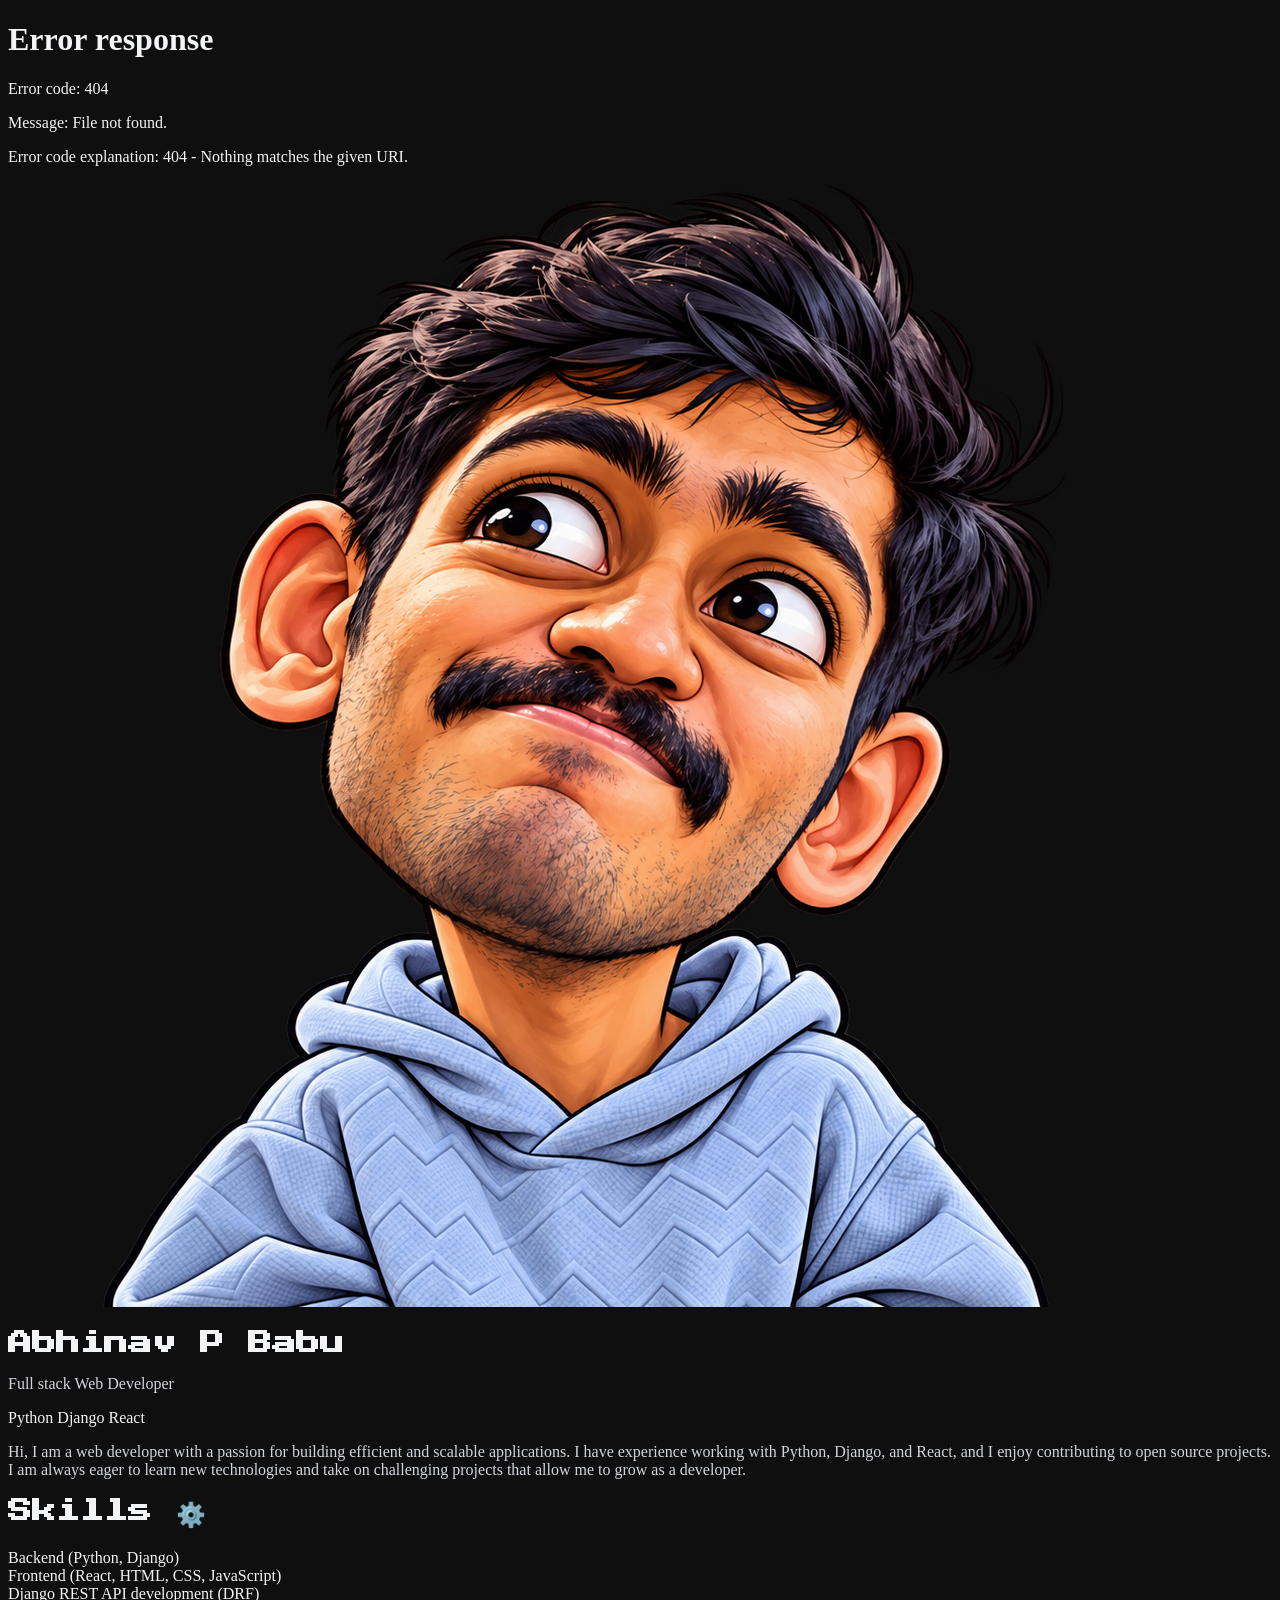
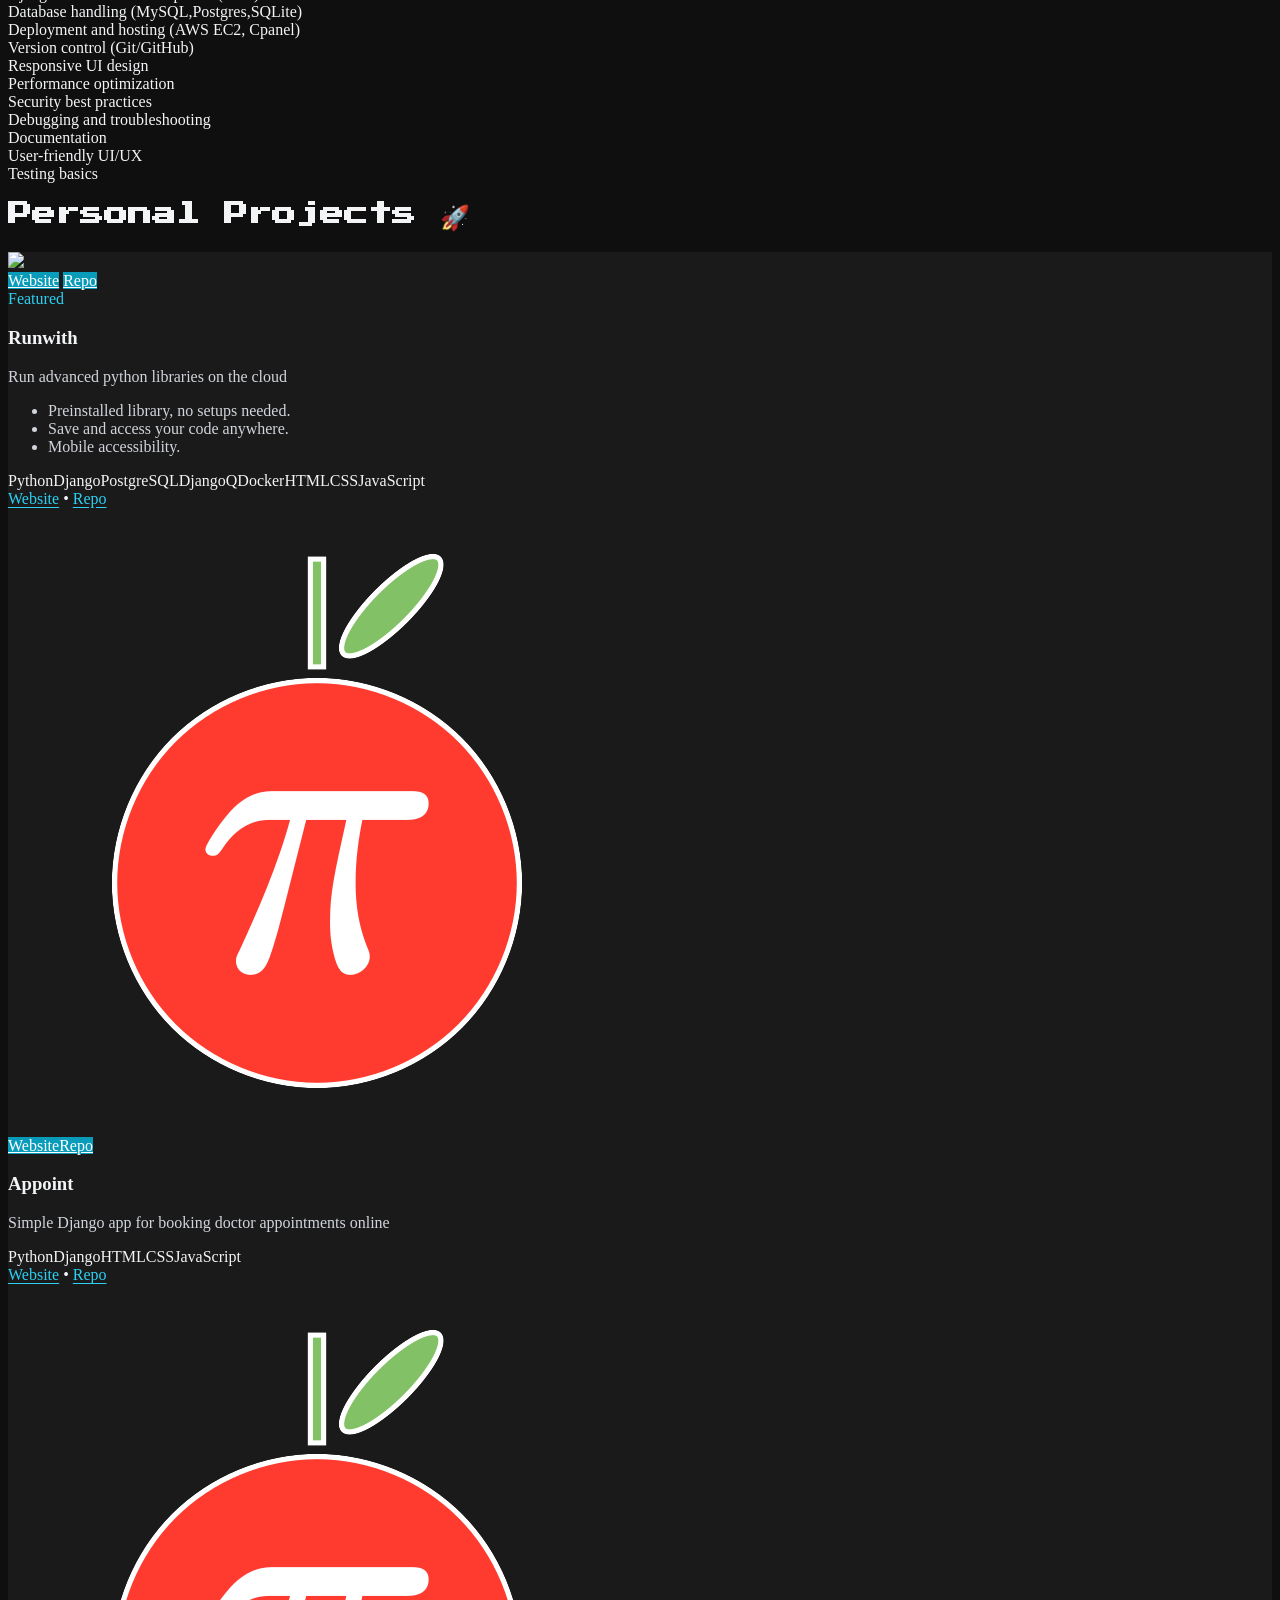
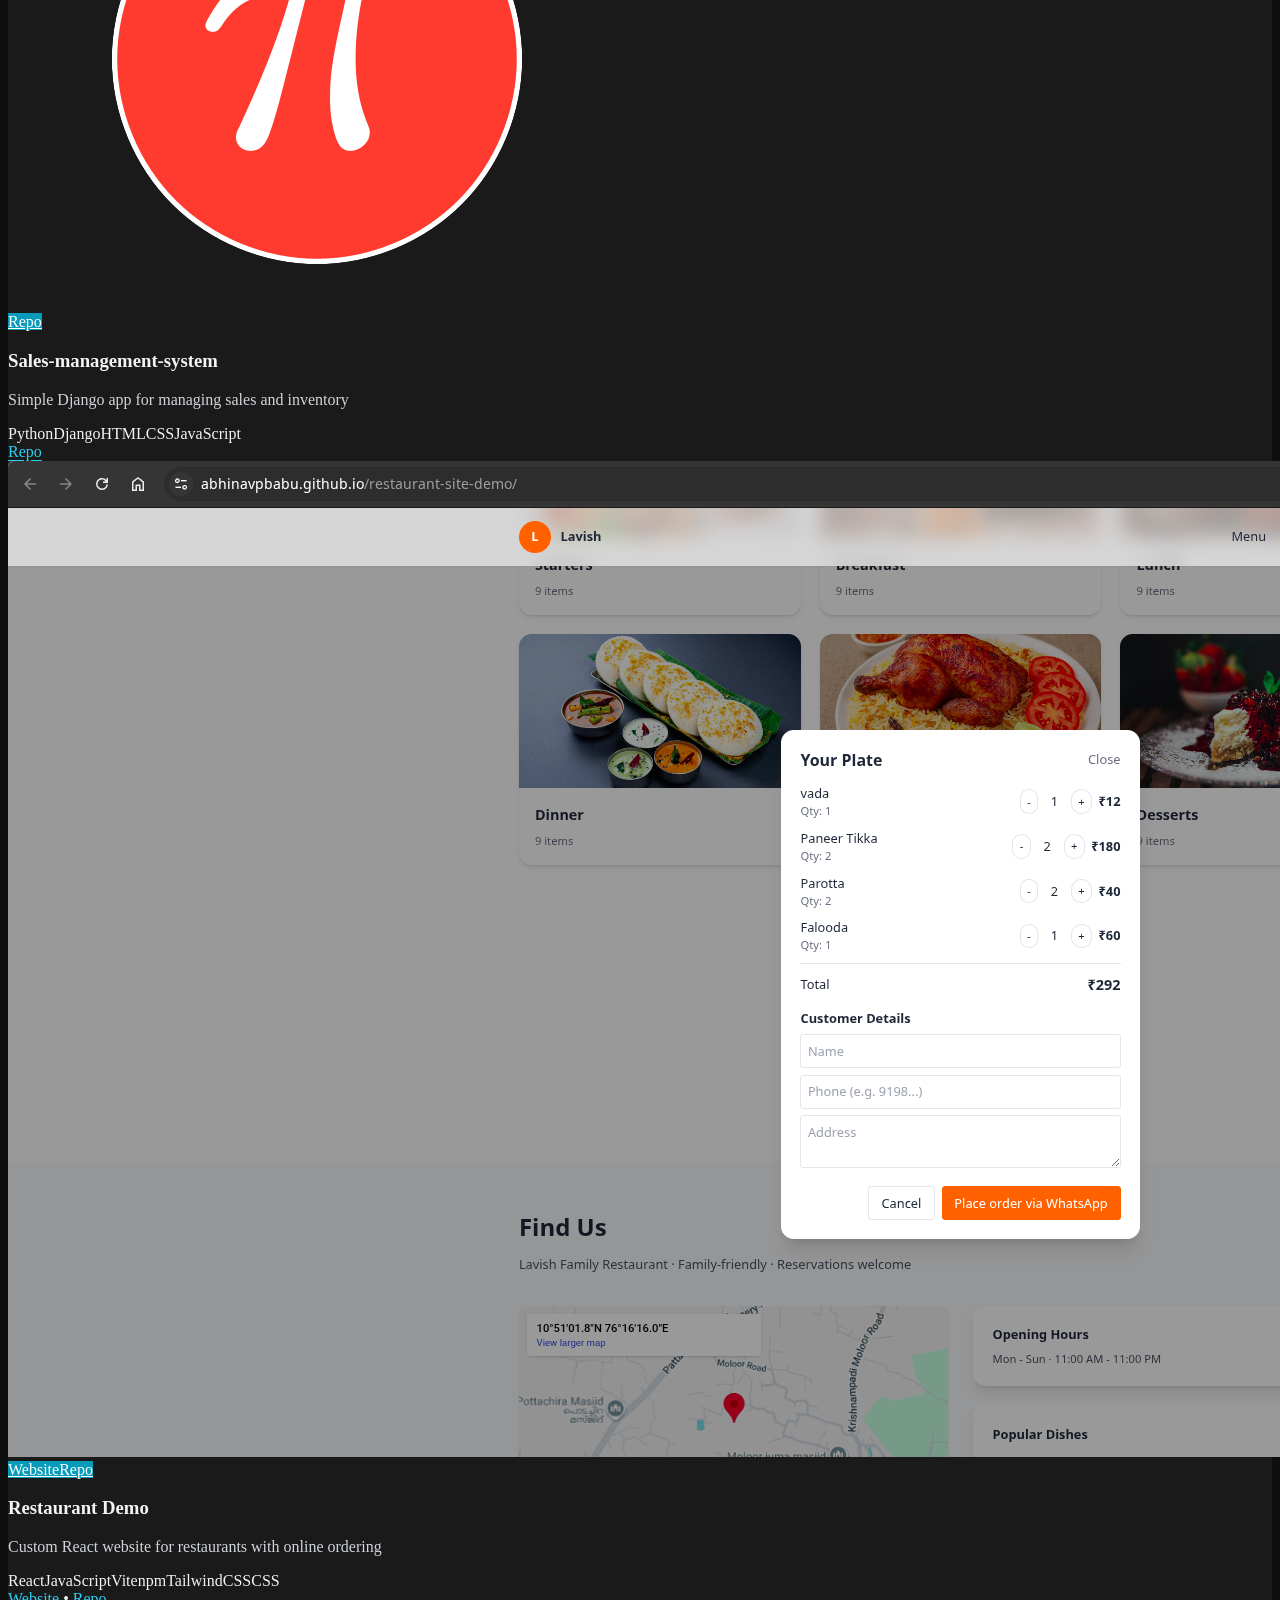
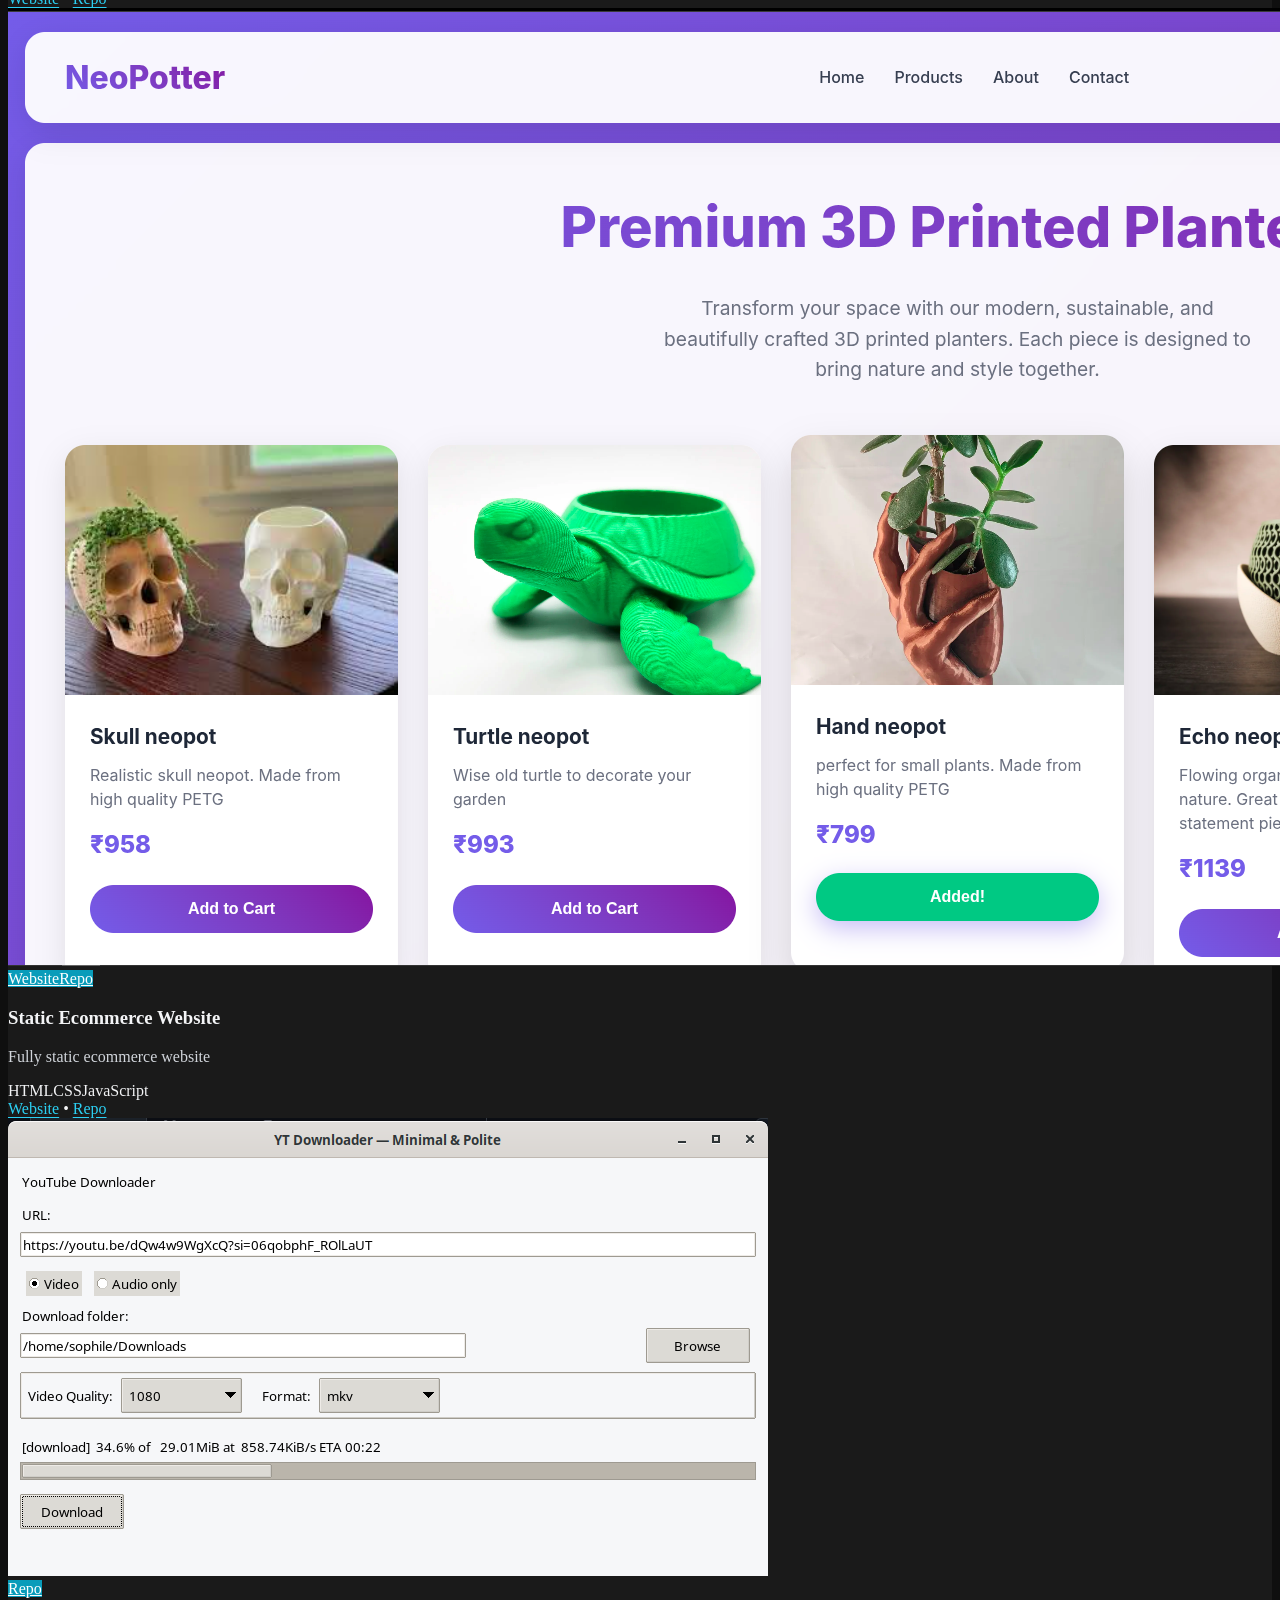
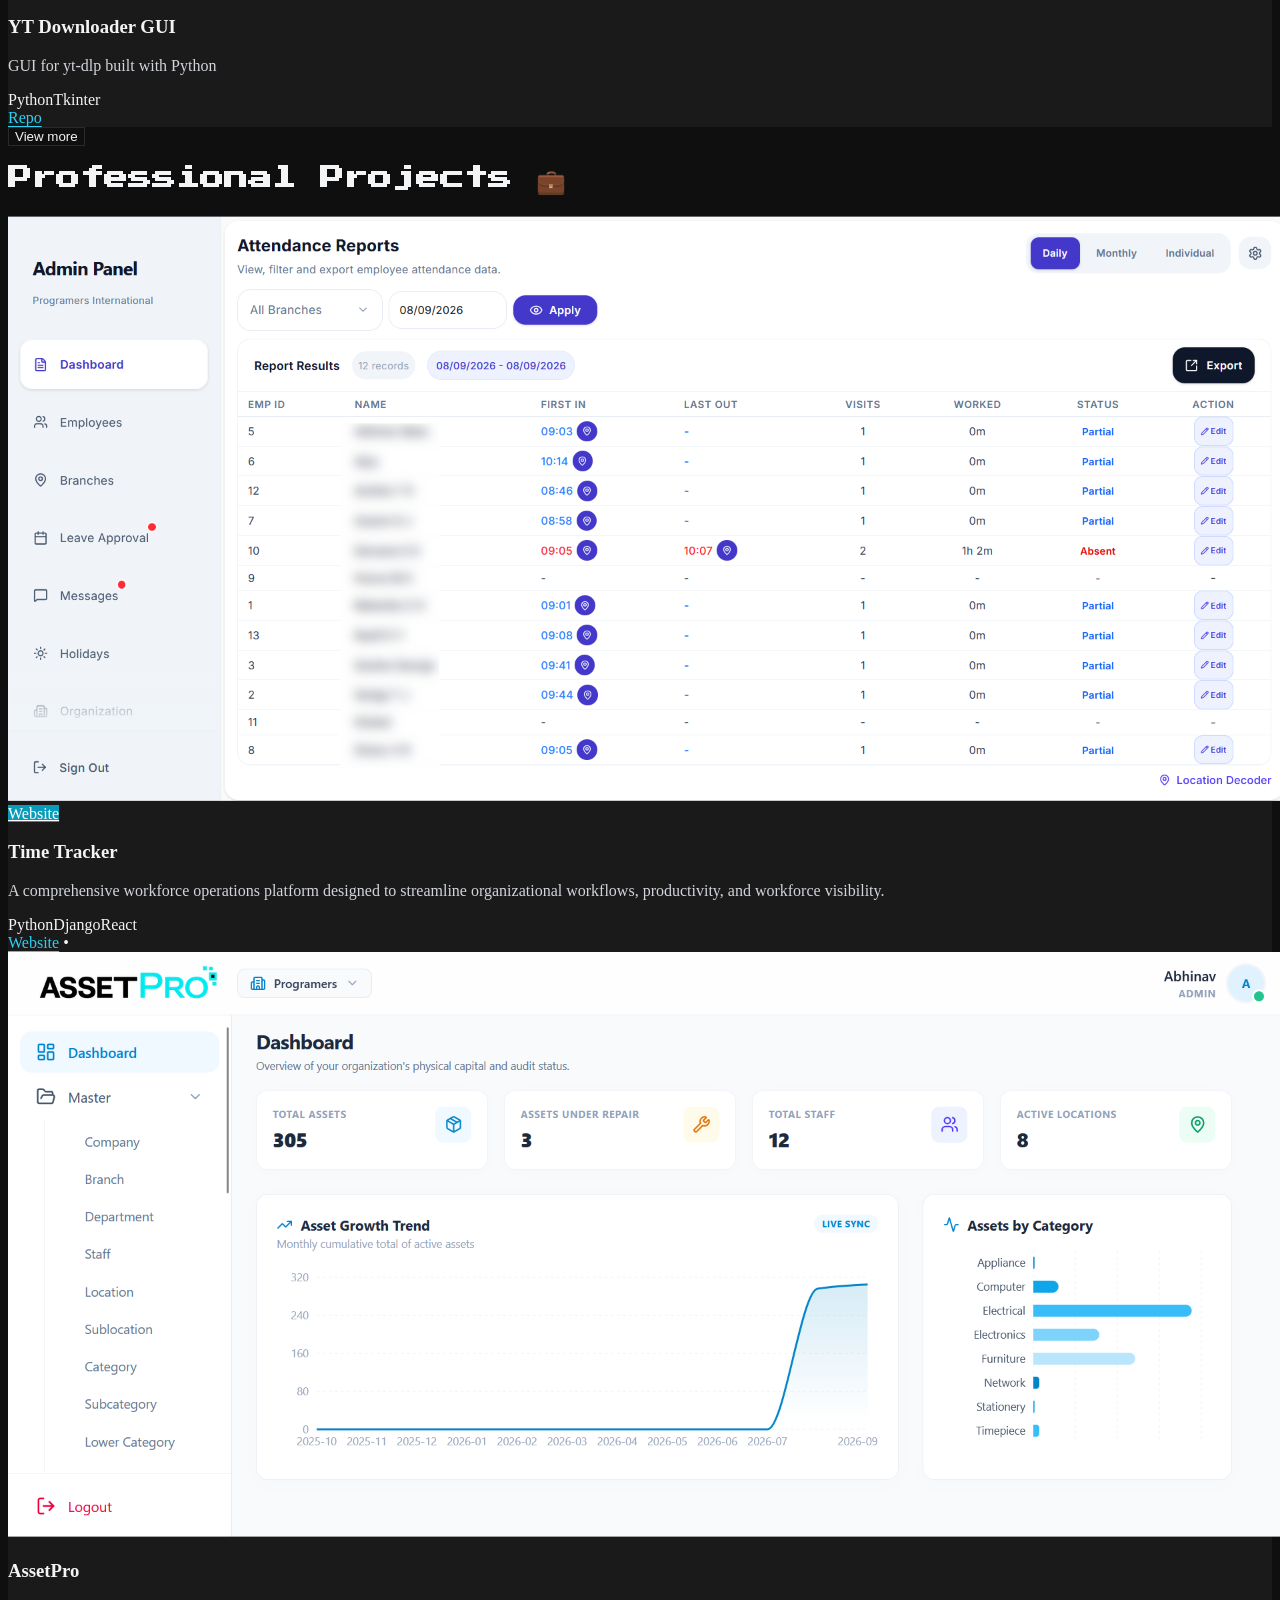
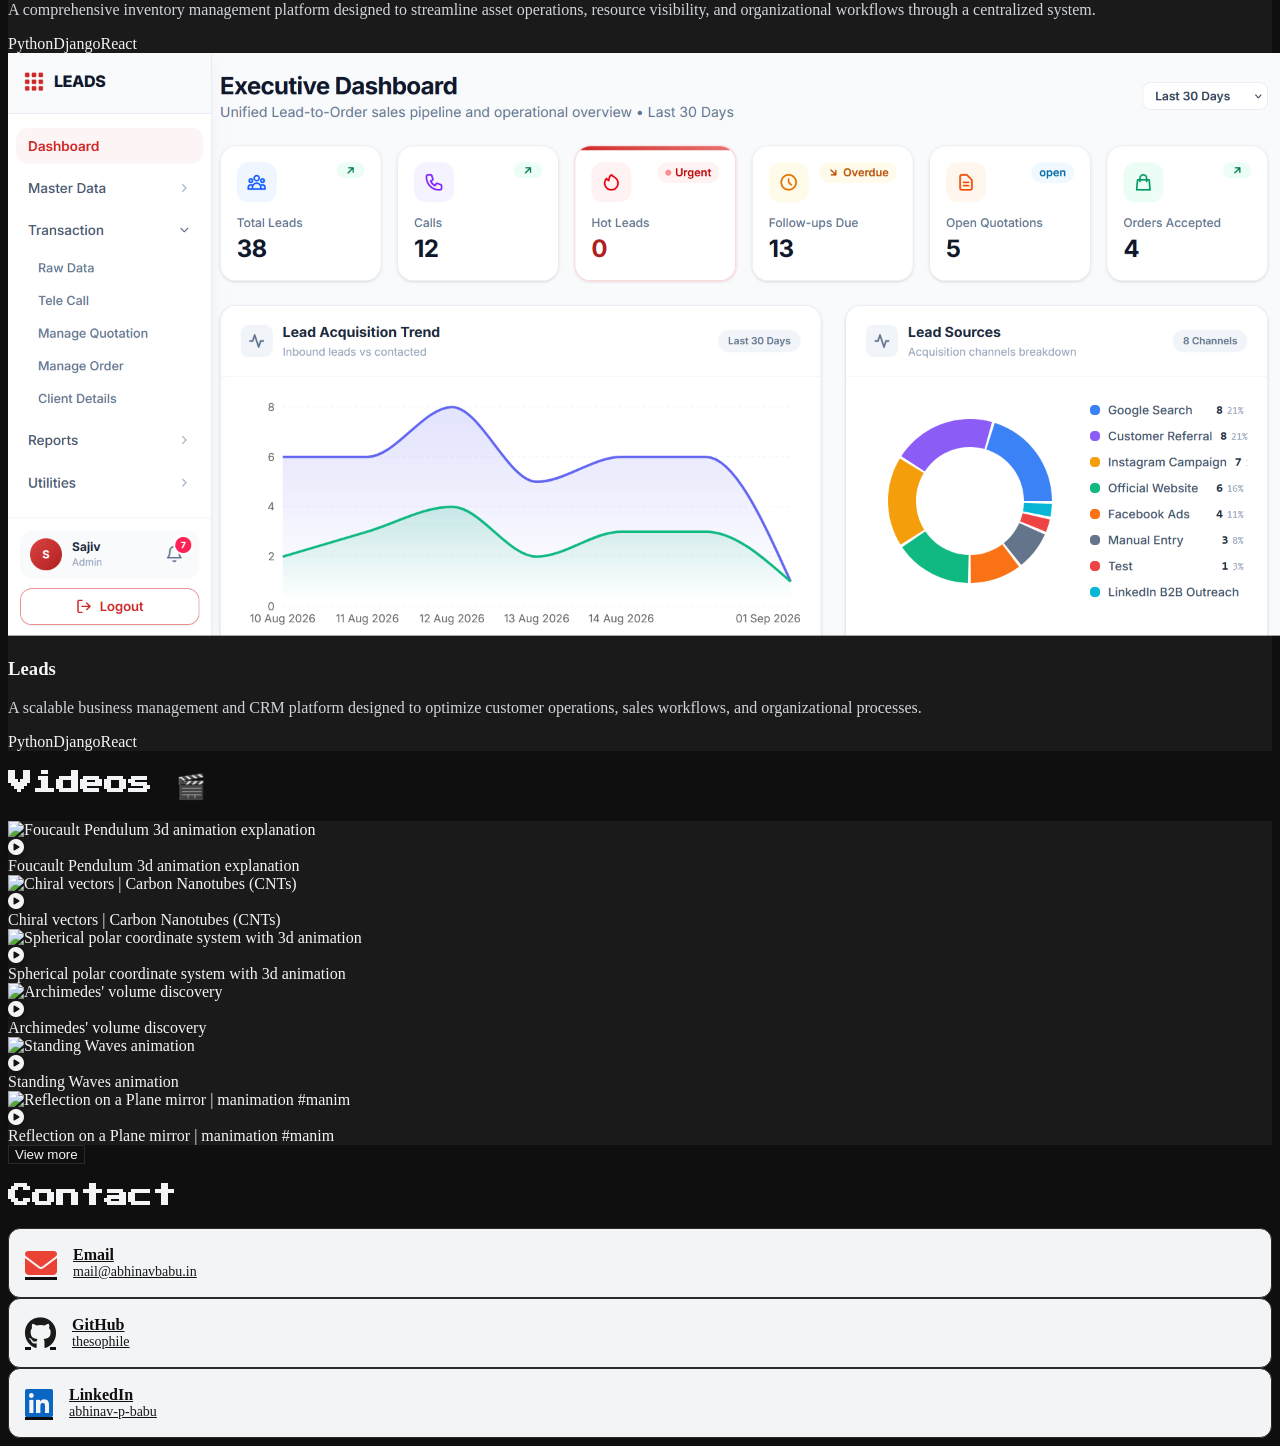
==== commit 0f92ca09: "glowy" ====
--- a/index.html
+++ b/index.html
@@ -12,7 +12,15 @@
     <link href="https://fonts.googleapis.com/css2?family=Press+Start+2P&display=swap" rel="stylesheet">
     <meta name="theme-color" content="#099cba">
     <link rel="stylesheet" href="common/navbar.css">
-    <link rel="stylesheet" href="style.css?v=6">
+    <link rel="stylesheet" href="style.css?v=9">
+    <script>
+        // Apply the theme before first paint (dark by default) to avoid a flash
+        (function () {
+            var saved = null;
+            try { saved = localStorage.getItem('theme'); } catch (e) { }
+            document.documentElement.setAttribute('data-theme', saved || 'dark');
+        })();
+    </script>
 </head>
 
 <body class="font-sans">
@@ -37,12 +45,12 @@
     <div class="max-w-6xl mx-auto px-6">
 
         <!-- Hero -->
-        <section class="py-12 md:py-20 flex flex-col md:flex-row md:items-start gap-8 md:gap-12">
-            <div class="w-full md:w-auto md:shrink-0">
-                <img id="profile-img" src="img/profile.jpg"
-                    class="w-full md:w-64 object-cover rounded-lg mix-blend-multiply opacity-95" />
-            </div>
-            <div class="flex-1">
+        <section id="hero" class="hero-section flex flex-col md:flex-row items-center justify-center gap-8 md:gap-12 py-12 md:py-0">
+            <div class="shrink-0 flex justify-center">
+                <img id="profile-img" src="img/profile.png"
+                    class="w-48 sm:w-56 md:w-64 aspect-square object-cover rounded-lg mix-blend-multiply opacity-95" />
+            </div>
+            <div class="flex-1 max-w-2xl">
                 <h1 class="text-2xl md:text-3xl font-bold font-minecraft">
                     Abhinav P Babu
                 </h1>
@@ -50,11 +58,11 @@
                     Full stack Web Developer
                 </p>
                 <div class="mt-5 flex flex-wrap gap-2">
-                    <span class="px-3 py-1 text-sm border rounded theme-border">Python</span>
-                    <span class="px-3 py-1 text-sm border rounded theme-border">Django</span>
-                    <span class="px-3 py-1 text-sm border rounded theme-border">React</span>
+                    <span class="px-3 py-1 text-sm border rounded theme-border glow-tag">Python</span>
+                    <span class="px-3 py-1 text-sm border rounded theme-border glow-tag">Django</span>
+                    <span class="px-3 py-1 text-sm border rounded theme-border glow-tag">React</span>
                 </div>
-                <p class="mt-5 max-w-2xl theme-muted">
+                <p class="mt-5 theme-muted">
                     Hi, I am a web developer with a passion for building efficient and scalable applications. I have
                     experience working with Python, Django, and React, and I enjoy contributing to open source projects.
                     I am always eager to learn new technologies and take on challenging projects that allow me to grow
@@ -76,19 +84,19 @@
         <section class="py-16" id="skills">
             <h2 class="text-2xl font-semibold border-b pb-2 mb-4 theme-border">Skills ⚙️</h2>
             <div class="mt-6 grid grid-cols-2 md:grid-cols-4 gap-4 text-sm">
-                <div class="border p-3 theme-border">Backend (Python, Django)</div>
-                <div class="border p-3 theme-border">Frontend (React, HTML, CSS, JavaScript)</div>
-                <div class="border p-3 theme-border">Django REST API development (DRF)</div>
-                <div class="border p-3 theme-border">Database handling (MySQL,Postgres,SQLite)</div>
-                <div class="border p-3 theme-border">Deployment and hosting (AWS EC2, Cpanel)</div>
-                <div class="border p-3 theme-border">Version control (Git/GitHub)</div>
-                <div class="border p-3 theme-border">Responsive UI design</div>
-                <div class="border p-3 theme-border">Performance optimization</div>
-                <div class="border p-3 theme-border">Security best practices</div>
-                <div class="border p-3 theme-border">Debugging and troubleshooting</div>
-                <div class="border p-3 theme-border">Documentation</div>
-                <div class="border p-3 theme-border">User-friendly UI/UX</div>
-                <div class="border p-3 theme-border">Testing basics</div>
+                <div class="border p-3 theme-border glow-card">Backend (Python, Django)</div>
+                <div class="border p-3 theme-border glow-card">Frontend (React, HTML, CSS, JavaScript)</div>
+                <div class="border p-3 theme-border glow-card">Django REST API development (DRF)</div>
+                <div class="border p-3 theme-border glow-card">Database handling (MySQL,Postgres,SQLite)</div>
+                <div class="border p-3 theme-border glow-card">Deployment and hosting (AWS EC2, Cpanel)</div>
+                <div class="border p-3 theme-border glow-card">Version control (Git/GitHub)</div>
+                <div class="border p-3 theme-border glow-card">Responsive UI design</div>
+                <div class="border p-3 theme-border glow-card">Performance optimization</div>
+                <div class="border p-3 theme-border glow-card">Security best practices</div>
+                <div class="border p-3 theme-border glow-card">Debugging and troubleshooting</div>
+                <div class="border p-3 theme-border glow-card">Documentation</div>
+                <div class="border p-3 theme-border glow-card">User-friendly UI/UX</div>
+                <div class="border p-3 theme-border glow-card">Testing basics</div>
             </div>
         </section>
 
@@ -142,21 +150,21 @@
             <section id="contact" class="py-16">
                 <h2 class="text-2xl font-semibold border-b pb-2 mb-4 theme-border">Contact</h2>
                 <div class="mt-4 grid gap-4 sm:grid-cols-3">
-                    <a href="mailto:abhinavbabu.contact@gmail.com" class="btn-card">
+                    <a href="mailto:abhinavbabu.contact@gmail.com" class="btn-card glow-card">
                         <i class="fa-solid fa-envelope"></i>
                         <span>
                             <span class="name">Email</span>
                             <span class="username">mail@abhinavbabu.in</span>
                         </span>
                     </a>
-                    <a href="https://github.com/thesophile" target="_blank" class="btn-card">
+                    <a href="https://github.com/thesophile" target="_blank" class="btn-card glow-card">
                         <i class="fa-brands fa-github"></i>
                         <span>
                             <span class="name">GitHub</span>
                             <span class="username">thesophile</span>
                         </span>
                     </a>
-                    <a href="https://linkedin.com/in/abhinav-p-babu" target="_blank" class="btn-card">
+                    <a href="https://linkedin.com/in/abhinav-p-babu" target="_blank" class="btn-card glow-card">
                         <i class="fa-brands fa-linkedin"></i>
                         <span>
                             <span class="name">LinkedIn</span>
@@ -181,7 +189,7 @@
 
             batch.forEach(v => {
                 const div = document.createElement('div');
-                div.className = 'border rounded overflow-hidden';
+                div.className = 'border rounded overflow-hidden glow-card';
                 div.style.borderColor = 'var(--border)';
                 div.style.backgroundColor = 'var(--bg-card)';
                 div.innerHTML = `
--- a/style.css
+++ b/style.css
@@ -26,6 +26,20 @@
             --text-link: #087f98;
             --text-link-hover: #055566;
             --accent-subtle: rgba(9, 156, 186, 0.1);
+
+            /* Glow palette (one colour per section) */
+            --glow-cyan: #22d3ee;
+            --glow-emerald: #34d399;
+            --glow-violet: #a78bfa;
+            --glow-amber: #fbbf24;
+            --glow-pink: #f472b6;
+            --glow-sky: #38bdf8;
+            --glow: var(--glow-cyan);
+
+            /* Contact card (inverted) */
+            --btn-card-bg: #111827;
+            --btn-card-text: #ffffff;
+            --btn-card-muted: #f9fafb;
         }
 
         [data-theme="dark"] {
@@ -47,6 +61,11 @@
             --text-link: #2cd0f3;
             --text-link-hover: #78e2f8;
             --accent-subtle: rgba(44, 208, 243, 0.15);
+
+            /* Contact card (inverted) */
+            --btn-card-bg: #f3f4f6;
+            --btn-card-text: #0f0f0f;
+            --btn-card-muted: #1a1a1a;
         }
 
         html {
@@ -62,6 +81,15 @@
             background-color: var(--bg);
             color: var(--text);
             transition: background-color 0.25s, color 0.25s;
+        }
+
+        #navbar {
+            min-height: 3.5rem;
+        }
+
+        .hero-section {
+            min-height: calc(100vh - 3.5rem);
+            min-height: calc(100dvh - 3.5rem);
         }
 
         nav {
@@ -145,7 +173,7 @@
             background: transparent;
             cursor: pointer;
             color: var(--text);
-            transition: background 0.2s, border-color 0.2s, color 0.2s;
+            transition: background 0.2s, border-color 0.2s, color 0.2s, box-shadow 0.25s ease;
             font-size: 15px;
             flex-shrink: 0;
         }
@@ -168,31 +196,30 @@
             padding: 1rem;
             border: 1px solid var(--border);
             border-radius: 0.75rem;
-            background-color: var(--text);
-            color: var(--bg);
+            background-color: var(--btn-card-bg);
+            color: var(--btn-card-text);
             transition: opacity 0.2s, border-color 0.2s;
         }
         .btn-card:hover {
-            opacity: 0.85;
-            border-color: var(--accent);
+            opacity: 1;
         }
         .btn-card i {
             flex-shrink: 0;
             font-size: 2rem;
-            color: var(--bg-card);
+            color: var(--btn-card-muted);
         }
         .btn-card i.fa-envelope { color: #ea4335; }
-        .btn-card i.fa-github { color: var(--bg-card); }
+        .btn-card i.fa-github { color: var(--btn-card-muted); }
         .btn-card i.fa-linkedin { color: #0a66c2; }
         .btn-card .name {
             display: block;
             font-weight: 600;
             line-height: 1.2;
-            color: var(--bg);
+            color: var(--btn-card-text);
         }
         .btn-card .username {
             display: block;
-            color: var(--bg-card);
+            color: var(--btn-card-muted);
             font-size: 0.875rem;
             line-height: 1.2;
         }
@@ -217,6 +244,81 @@
         #professional-projects-container .border {
             border-color: var(--border);
             background-color: var(--bg-card);
+        }
+
+        /* ── Hover glow ───────────────────────────────────────────────
+           Every section sets its own --glow colour, so anything hovered
+           inside a section glows in that section's colour. */
+        #hero {
+            --glow: var(--glow-cyan);
+        }
+
+        #skills {
+            --glow: var(--glow-emerald);
+        }
+
+        #featured {
+            --glow: var(--glow-violet);
+        }
+
+        #professional-projects {
+            --glow: var(--glow-amber);
+        }
+
+        #videos {
+            --glow: var(--glow-pink);
+        }
+
+        #contact {
+            --glow: var(--glow-sky);
+        }
+
+        /* Hover targets get a smooth transition for the glow */
+        :is(a, button, img, .glow-card, .glow-tag) {
+            transition: box-shadow 0.25s ease, border-color 0.25s ease,
+                color 0.25s ease, background-color 0.25s ease,
+                opacity 0.25s ease, transform 0.25s ease, filter 0.25s ease;
+        }
+
+        /* Text and icons glow with a soft text shadow */
+        :is(h1, h2, h3, h4, p, li, span, strong, em, i, small, code) {
+            transition: text-shadow 0.25s ease, color 0.25s ease;
+        }
+
+        :is(h1, h2, h3, h4, p, li, span, strong, em, i, small, code):hover {
+            text-shadow: 0 0 18px var(--glow);
+        }
+
+        /* Links, buttons and tags */
+        :is(a, button, .glow-tag):hover {
+            box-shadow: 0 0 16px -3px var(--glow);
+        }
+
+        .glow-tag:hover {
+            border-color: var(--glow) !important;
+            color: var(--glow);
+        }
+
+        /* Cards */
+        .glow-card {
+            border-color: var(--border);
+        }
+
+        .glow-card:hover {
+            border-color: var(--glow) !important;
+            box-shadow: 0 0 0 1px var(--glow),
+                0 0 26px -6px var(--glow),
+                0 0 52px -20px var(--glow);
+            transform: translateY(-3px);
+        }
+
+        /* Images */
+        img:hover {
+            box-shadow: 0 0 26px -6px var(--glow);
+        }
+
+        #profile-img:hover {
+            transform: scale(1.03);
         }
 
         /* Profile image: keep mix-blend only in light mode */
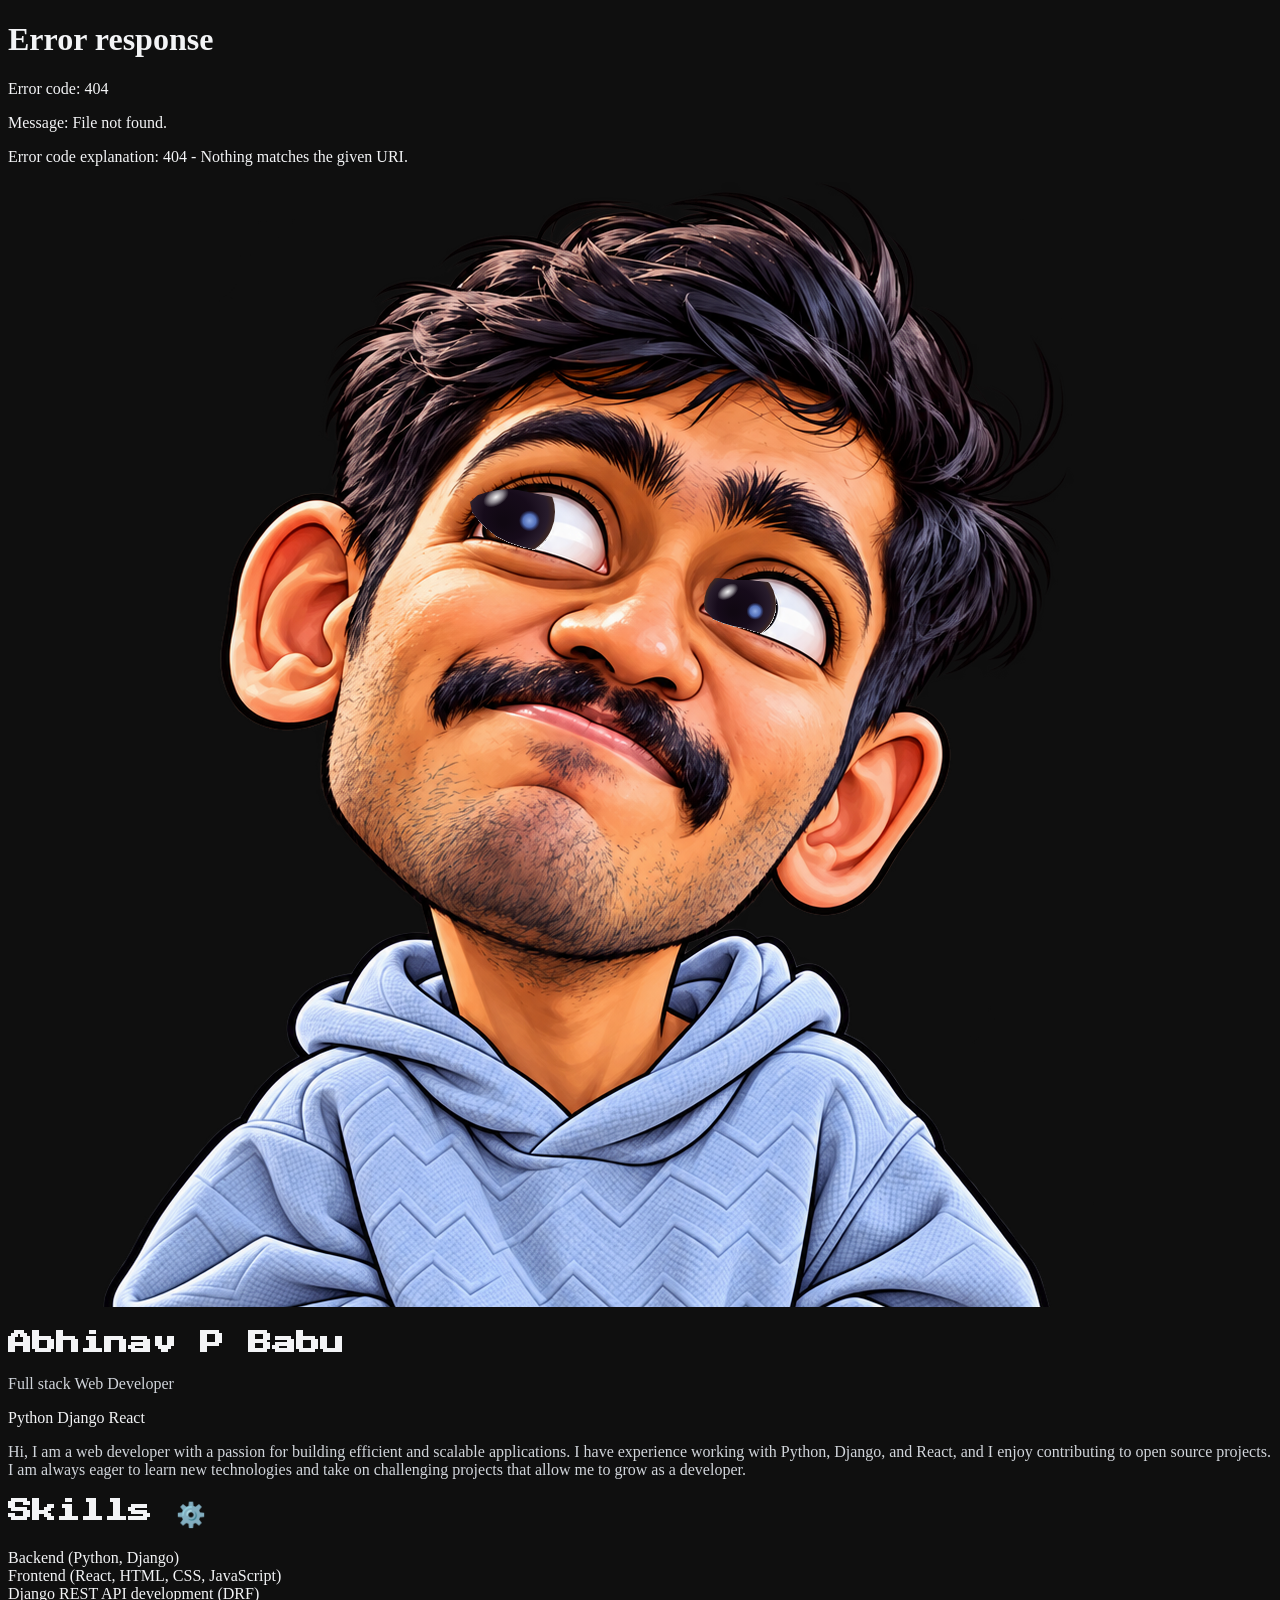
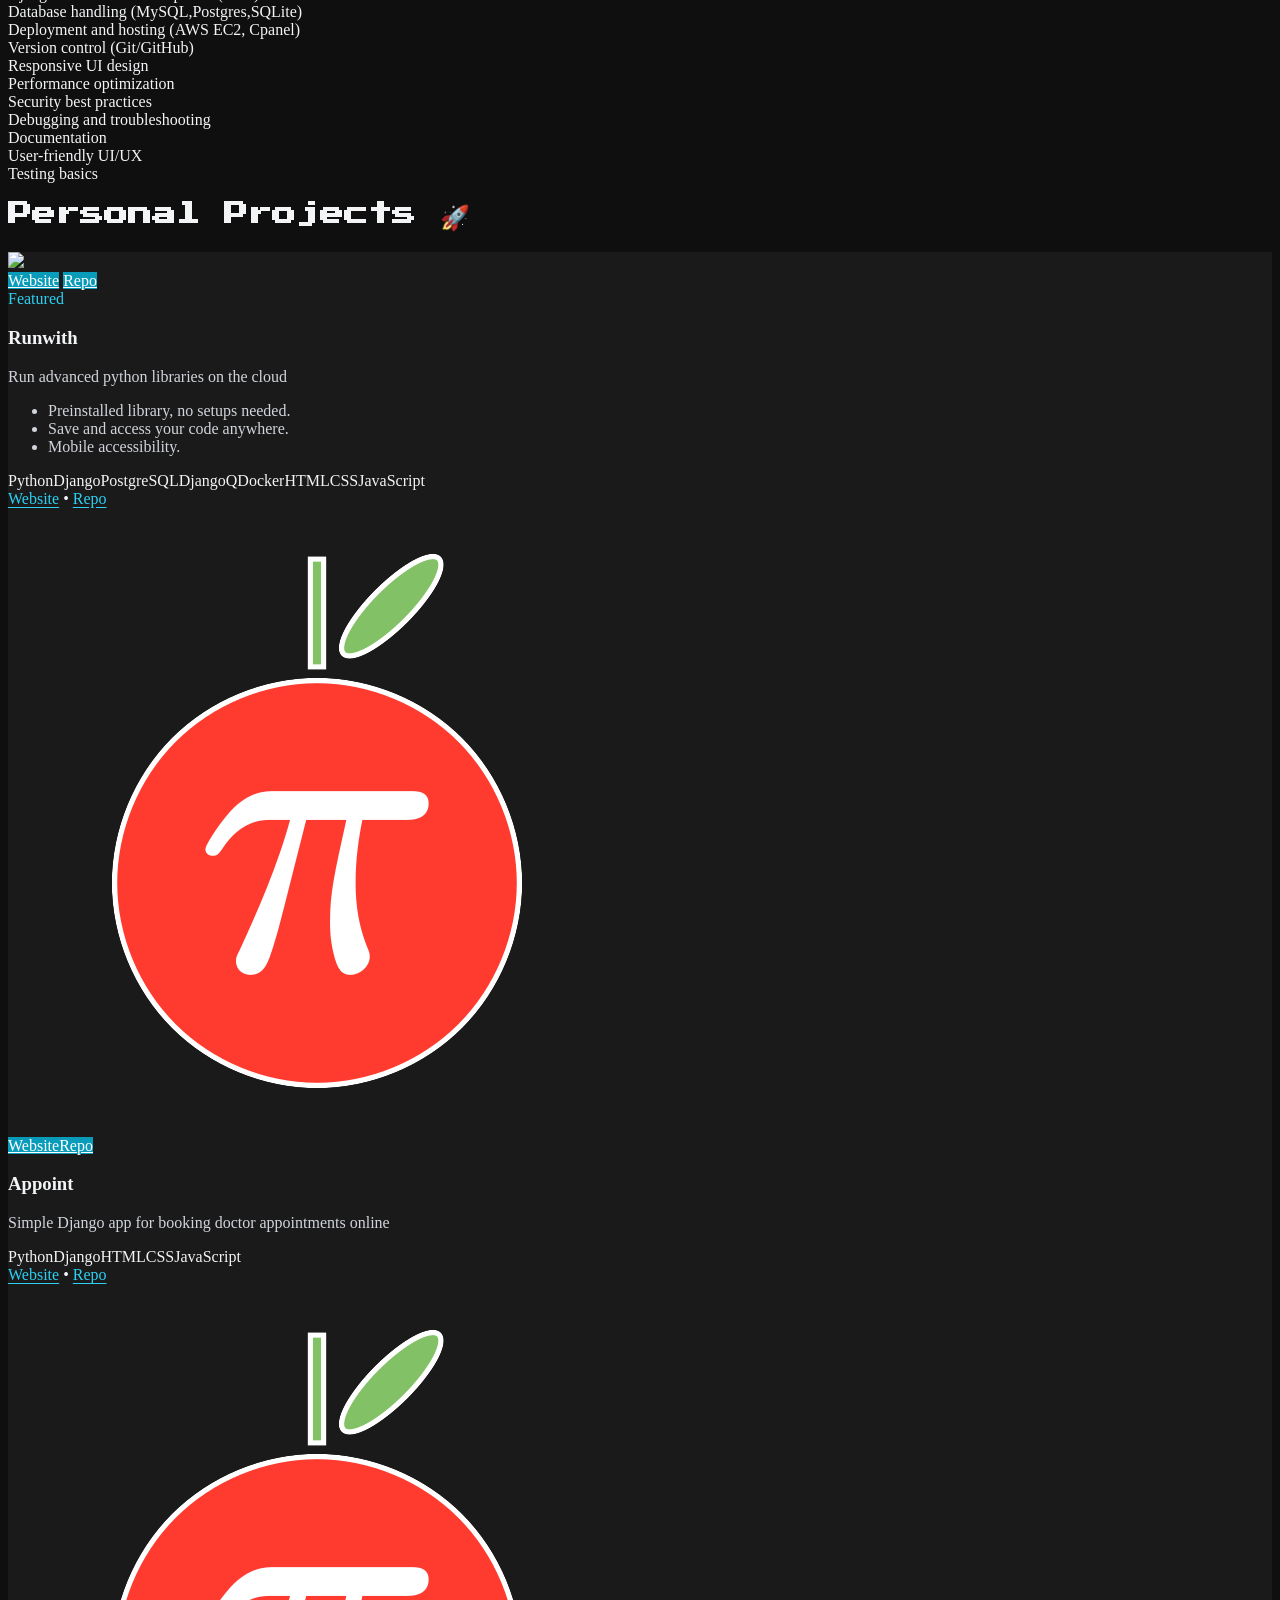
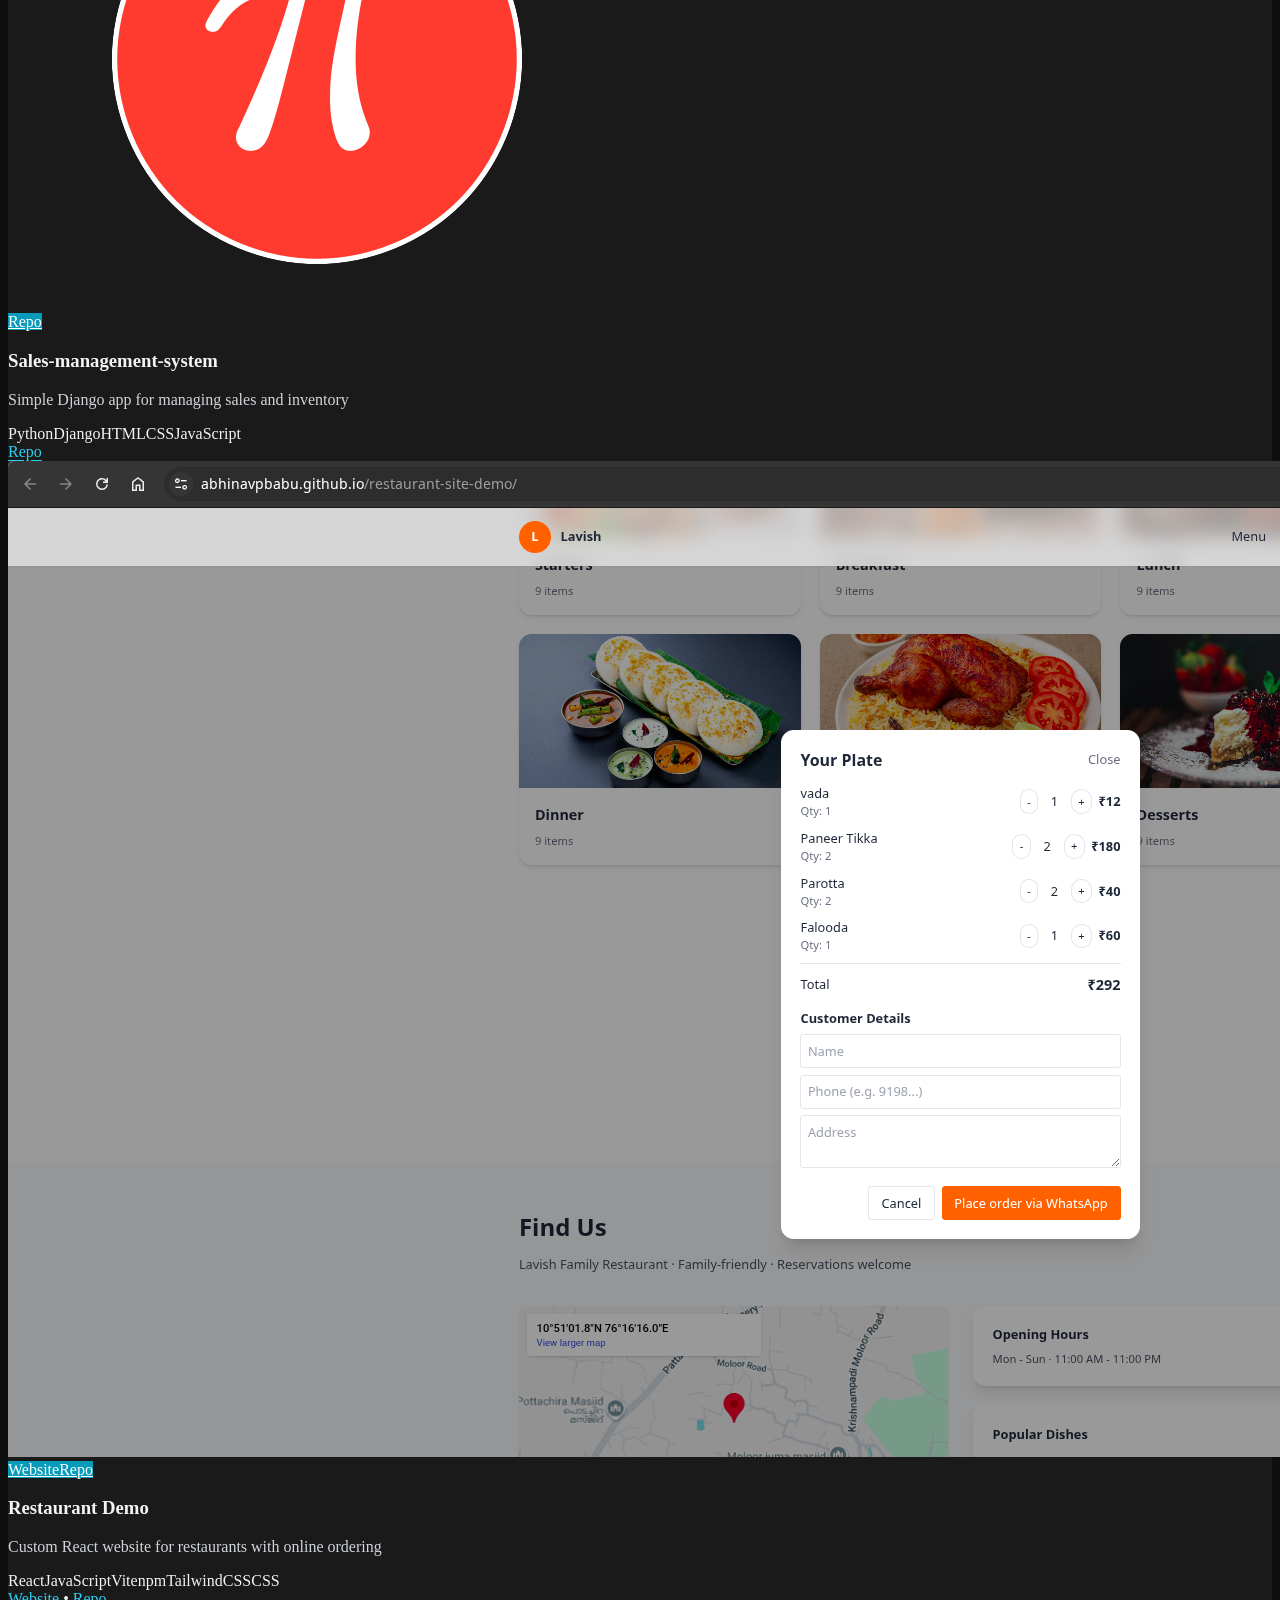
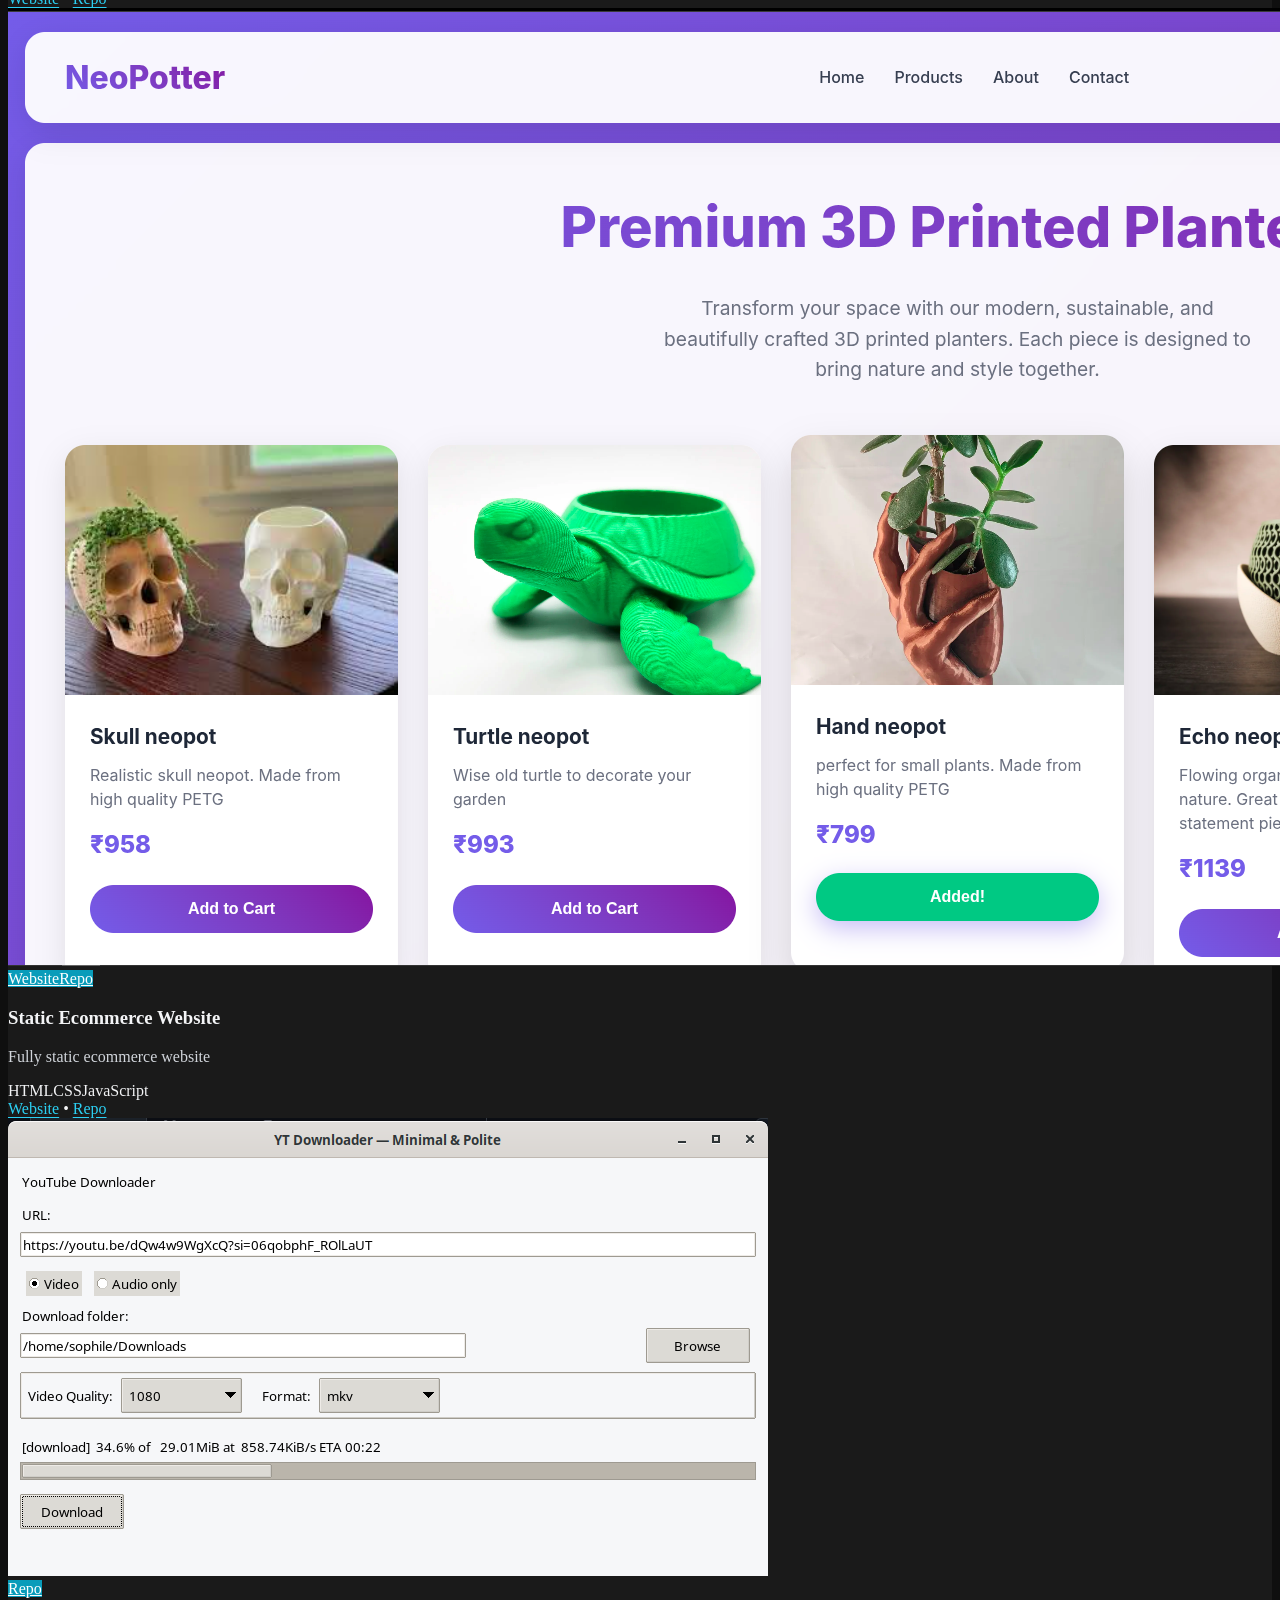
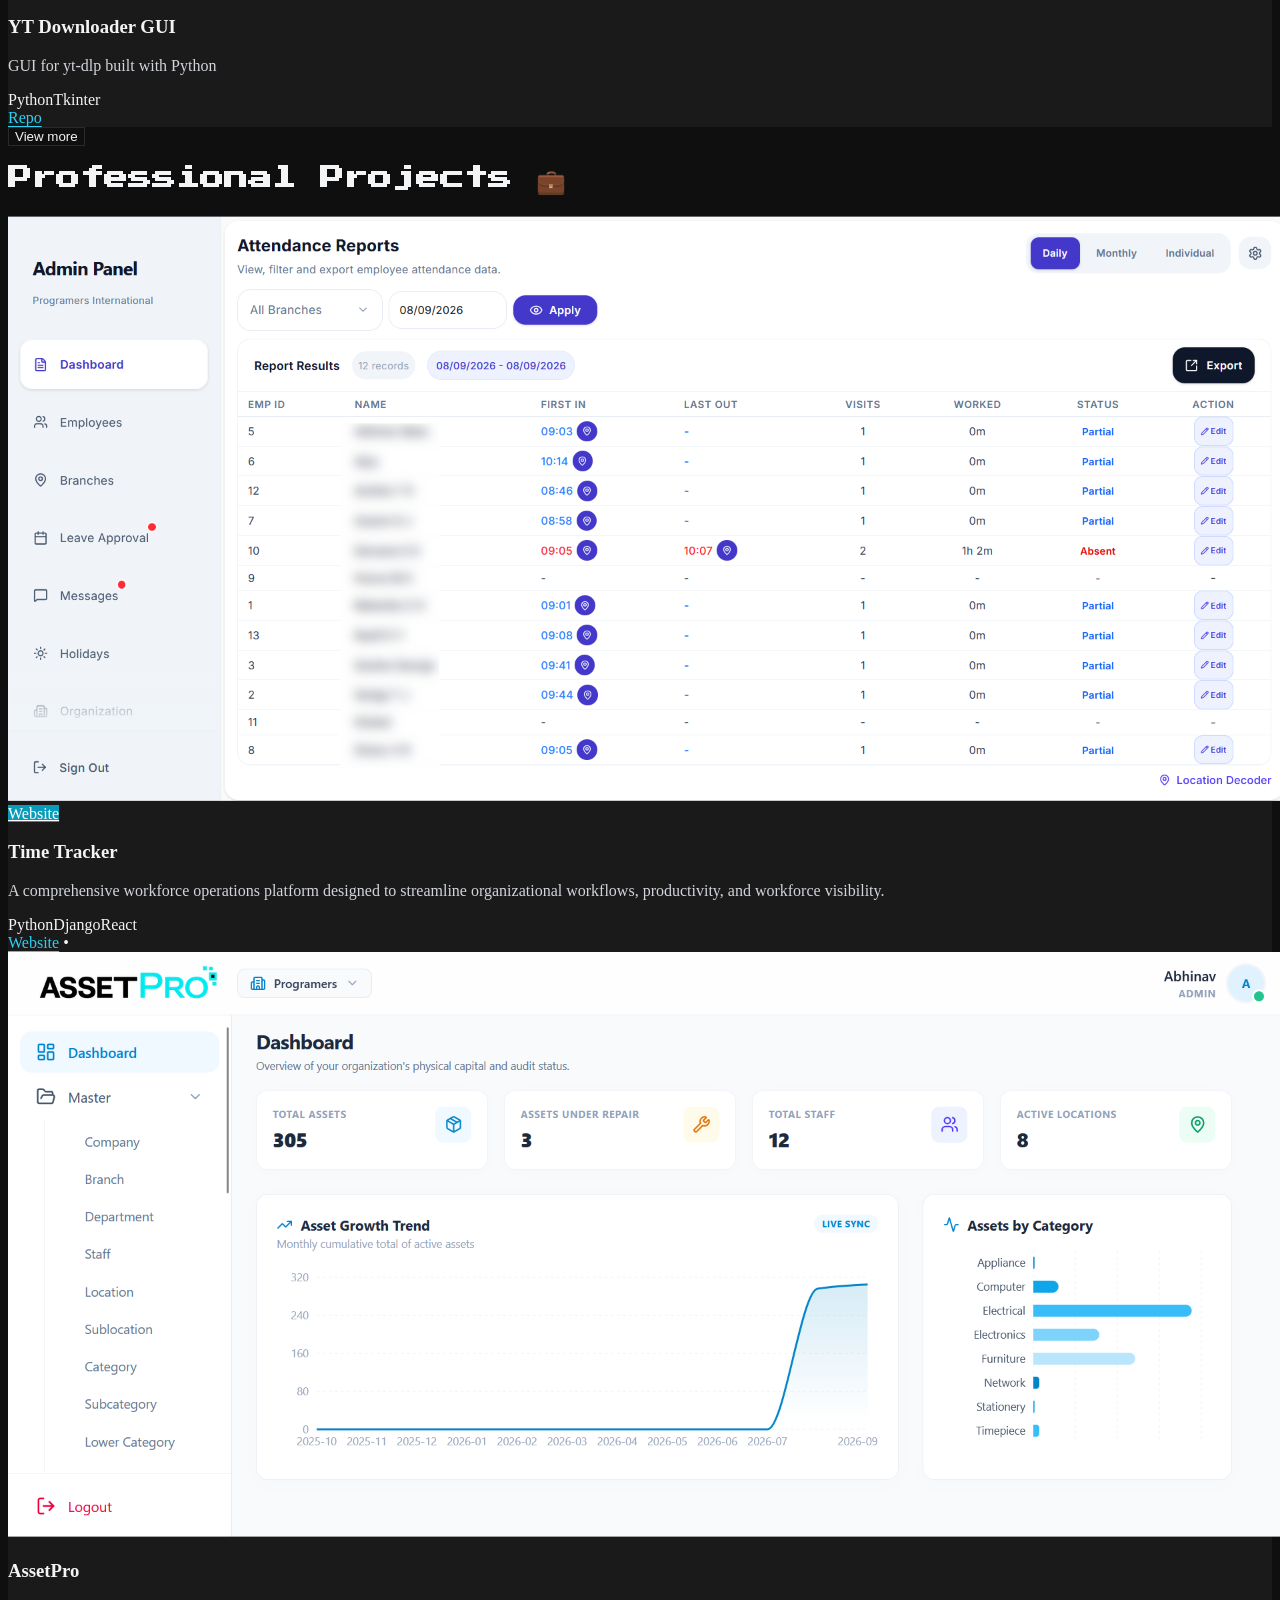
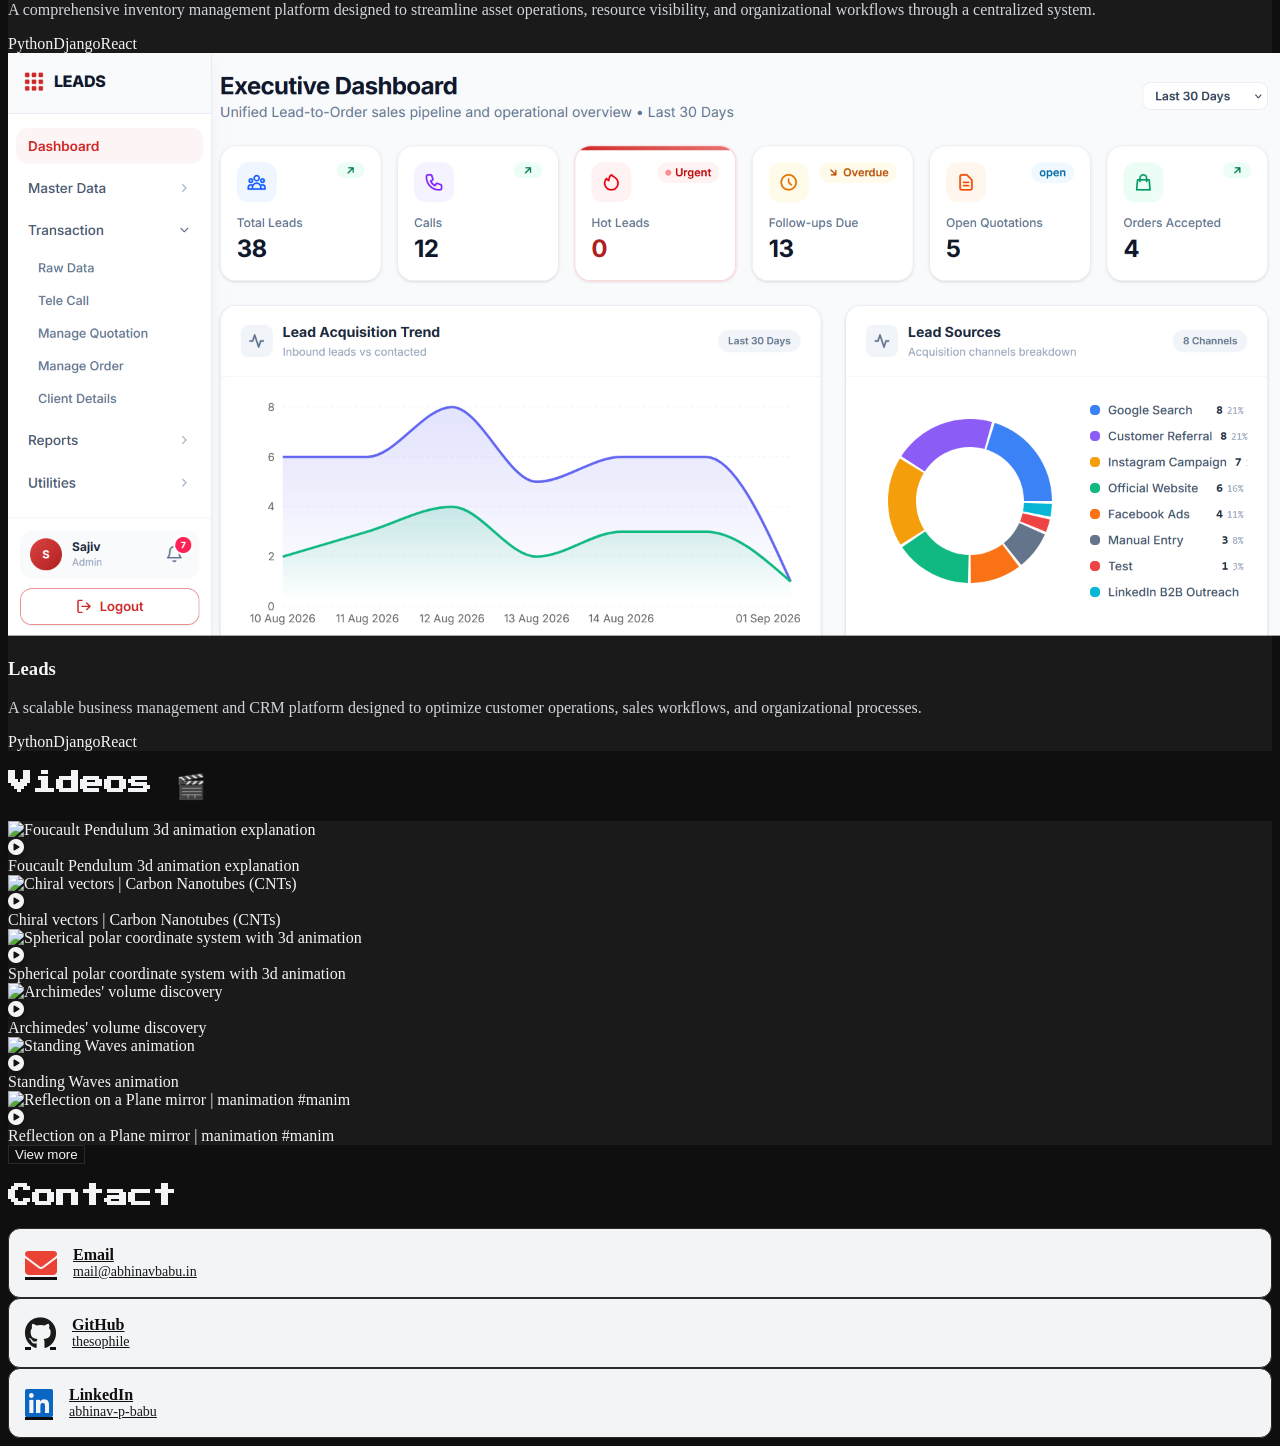
==== commit d19d21b2: "eye movement" ====
--- a/index.html
+++ b/index.html
@@ -46,9 +46,10 @@
 
         <!-- Hero -->
         <section id="hero" class="hero-section flex flex-col md:flex-row items-center justify-center gap-8 md:gap-12 py-12 md:py-0">
-            <div class="shrink-0 flex justify-center">
+            <div id="profile-wrap" class="relative shrink-0 flex justify-center mix-blend-multiply opacity-95">
                 <img id="profile-img" src="img/profile.png"
-                    class="w-48 sm:w-56 md:w-64 aspect-square object-cover rounded-lg mix-blend-multiply opacity-95" />
+                    class="w-48 sm:w-56 md:w-64 aspect-square object-cover rounded-lg" />
+                <canvas id="eye-canvas" class="pointer-events-none absolute" style="visibility:hidden" aria-hidden="true"></canvas>
             </div>
             <div class="flex-1 max-w-2xl">
                 <h1 class="text-2xl md:text-3xl font-bold font-minecraft">
@@ -283,6 +284,7 @@
     </script>
 
     <script src="script.js"></script>
+    <script src="eyes.js" defer></script>
 
     <script src="https://unpkg.com/lenis@1.3.26/dist/lenis.min.js"></script>
     <script>
--- a/style.css
+++ b/style.css
@@ -274,7 +274,7 @@
         }
 
         /* Hover targets get a smooth transition for the glow */
-        :is(a, button, img, .glow-card, .glow-tag) {
+        :is(a, button, img, .glow-card, .glow-tag, #profile-wrap) {
             transition: box-shadow 0.25s ease, border-color 0.25s ease,
                 color 0.25s ease, background-color 0.25s ease,
                 opacity 0.25s ease, transform 0.25s ease, filter 0.25s ease;
@@ -317,12 +317,22 @@
             box-shadow: 0 0 26px -6px var(--glow);
         }
 
-        #profile-img:hover {
+        /* Profile portrait with the tracking-eyes overlay */
+        #profile-wrap {
+            position: relative;
+        }
+
+        #eye-canvas {
+            position: absolute;
+            pointer-events: none;
+        }
+
+        #profile-wrap:hover {
             transform: scale(1.03);
         }
 
         /* Profile image: keep mix-blend only in light mode */
-        [data-theme="dark"] #profile-img {
+        [data-theme="dark"] #profile-wrap {
             mix-blend-mode: normal;
             opacity: 1;
         }
